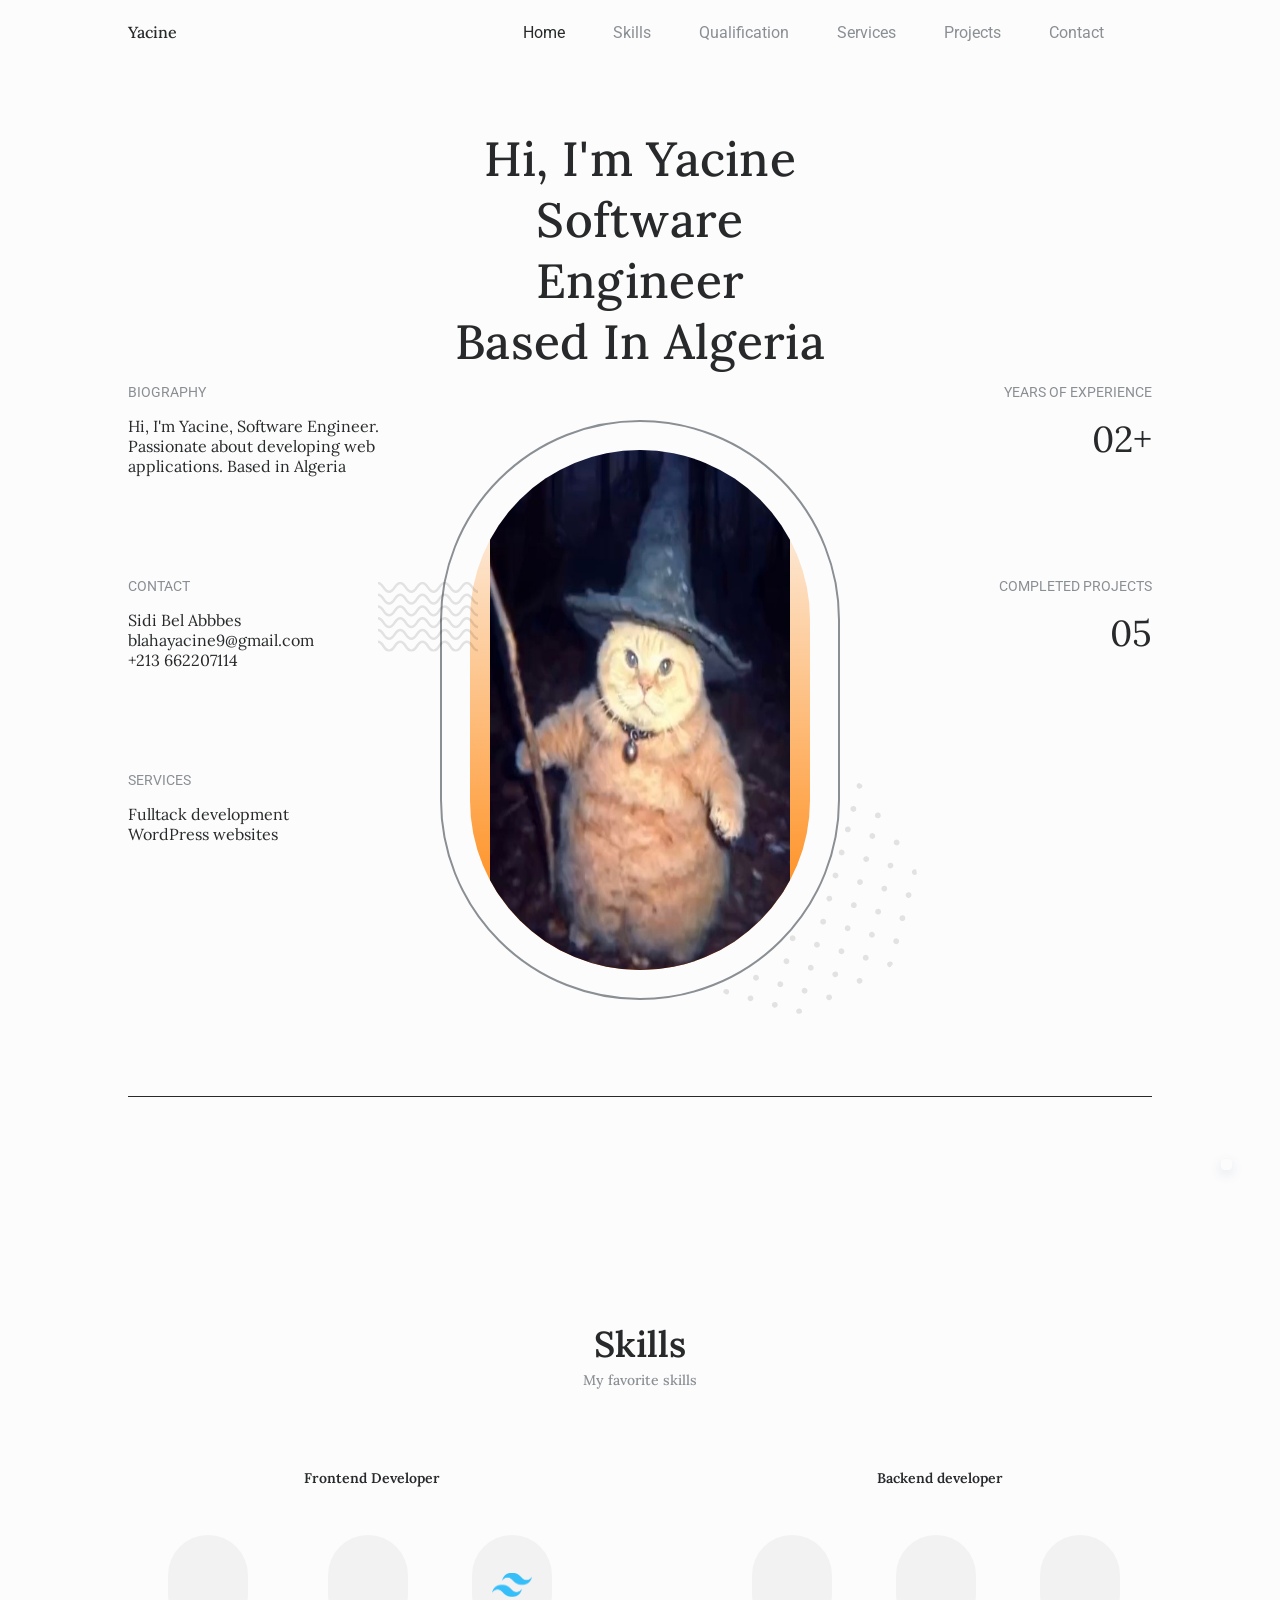
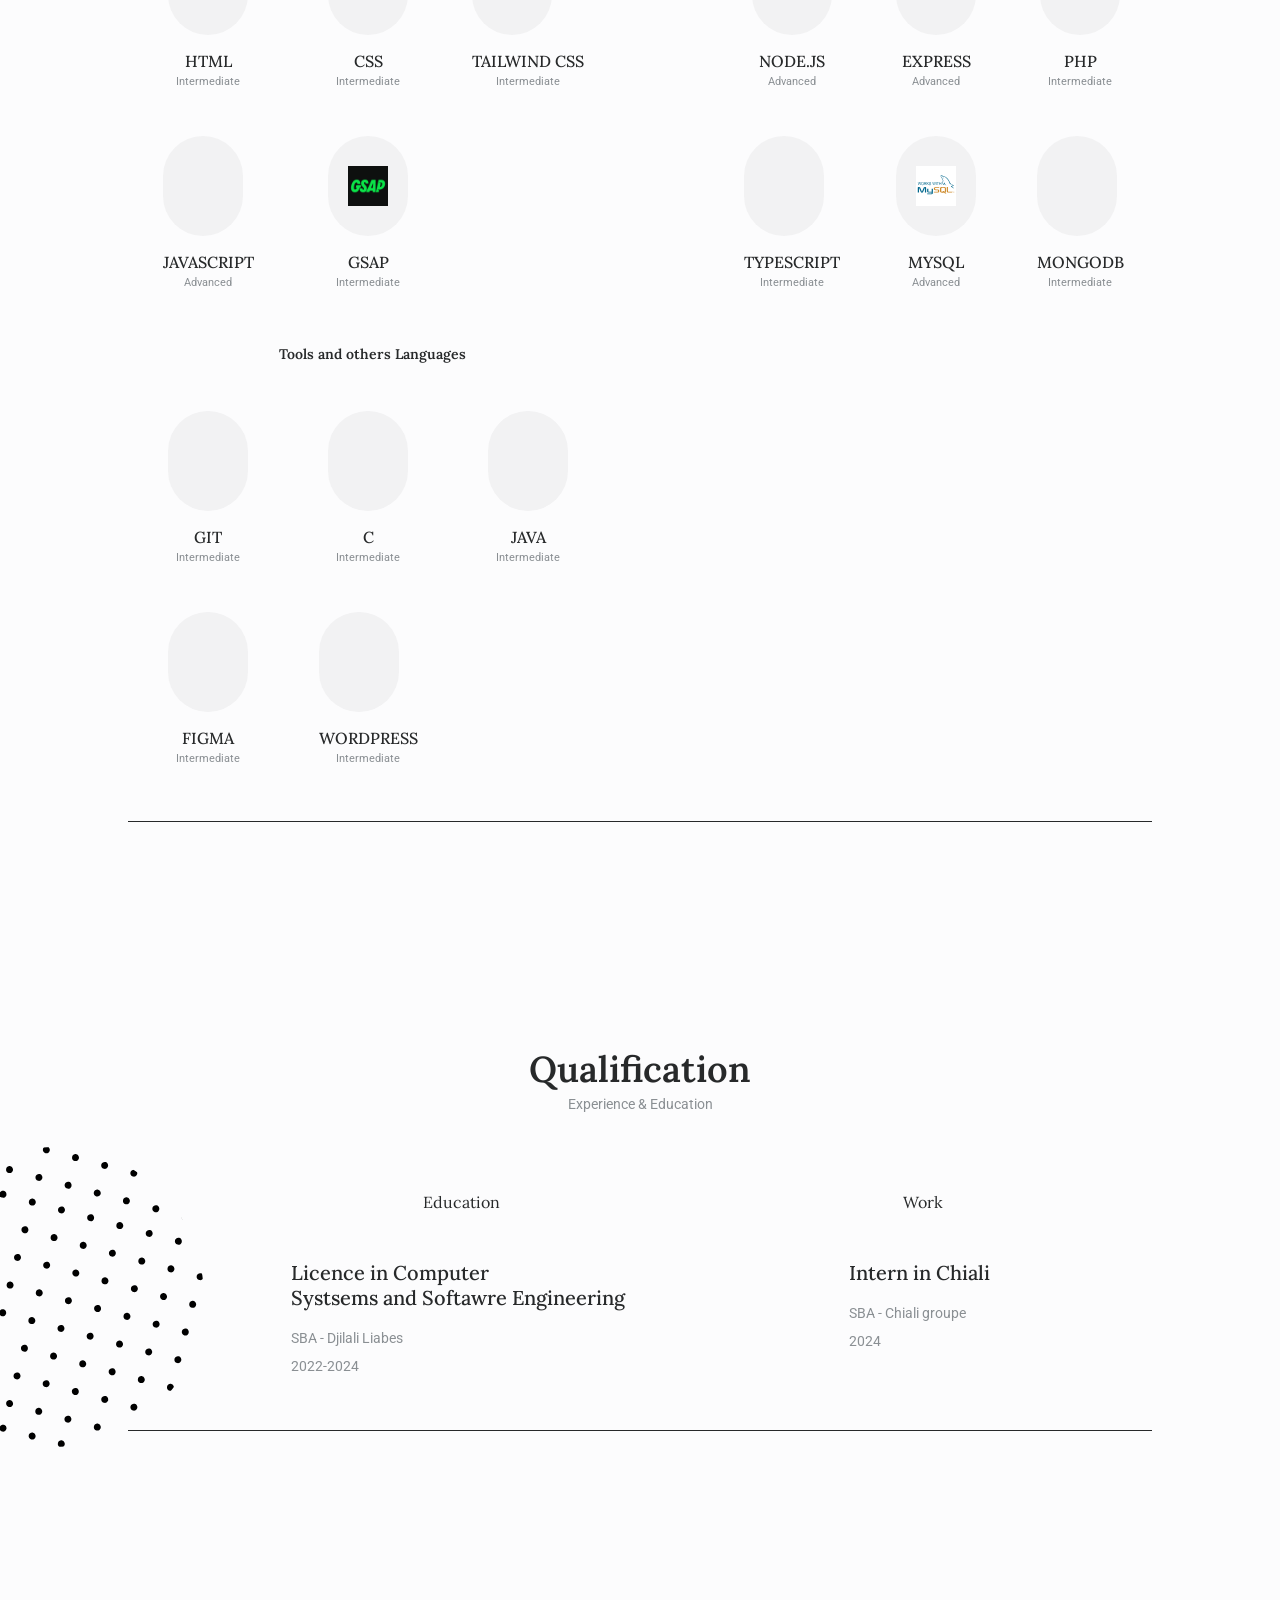
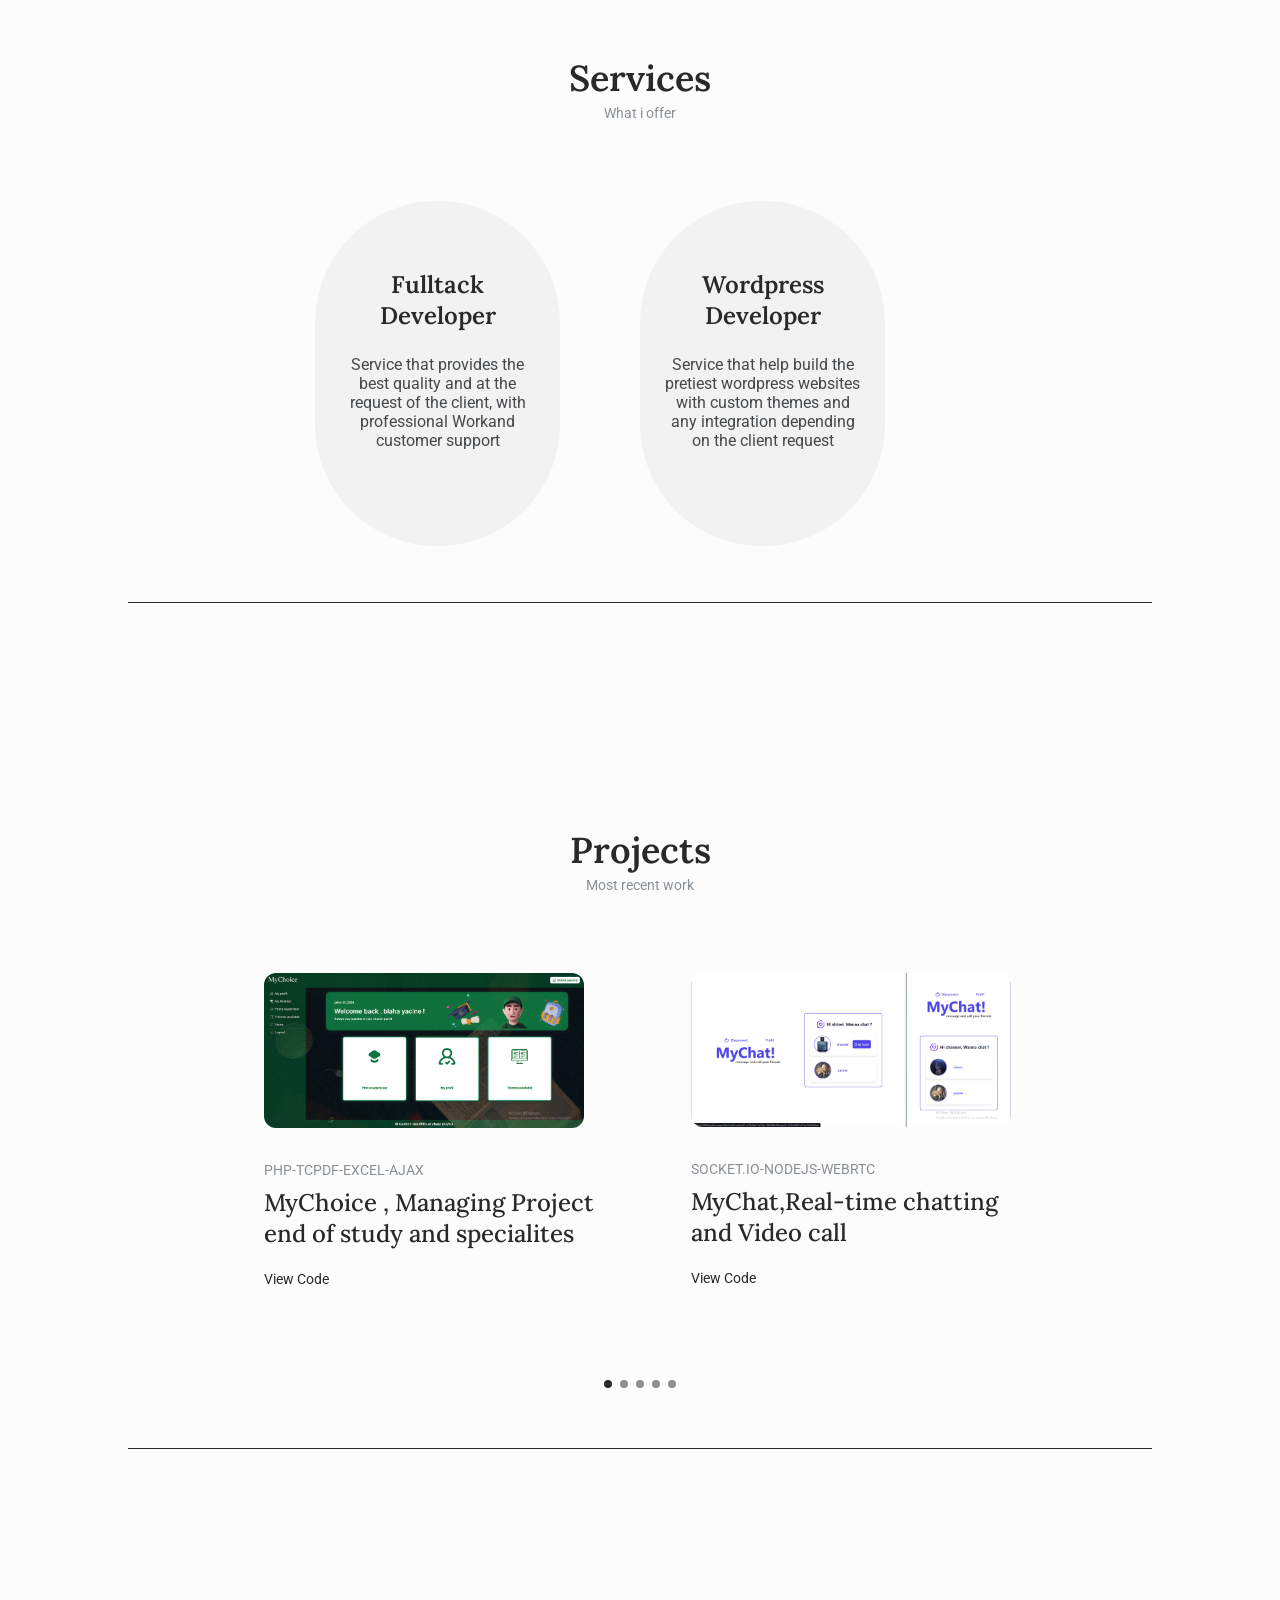
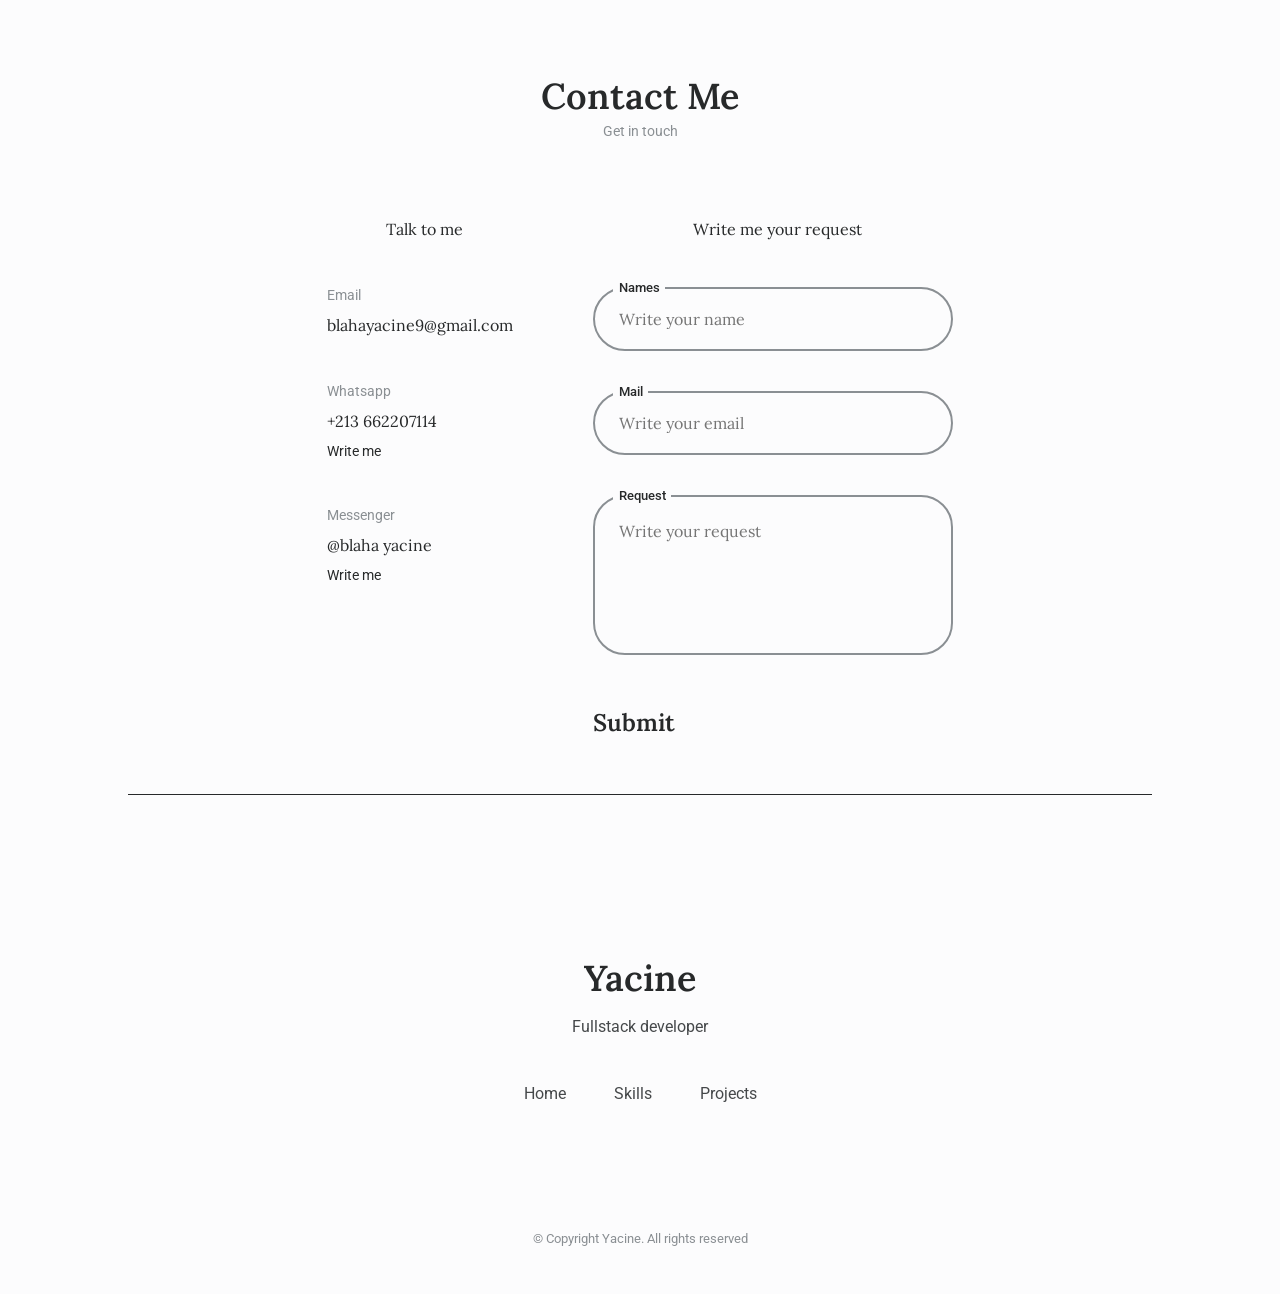
==== index.html @ aaf09b71 "changes" ====
<!DOCTYPE html>
    <html lang="en">
    <head>
        <meta charset="UTF-8">
        <meta name="viewport" content="width=device-width, initial-scale=1.0">

        <!--=============== FAVICON ===============-->
        <link rel="shortcut icon" href="assets/img/halloween WIZARD CAT.jpeg" type="image/x-icon">

        <!--=============== REMIXICONS ===============-->
        <link href="https://cdn.jsdelivr.net/npm/remixicon@2.5.0/fonts/remixicon.css" rel="stylesheet">
        
        <!--=============== SWIPER CSS ===============-->
        <link rel="stylesheet" href="/assets/css/swiper-bundle.min.css">

        <!--=============== CSS ===============-->
        <link rel="stylesheet" href="assets/css/styles.css">

        <title>portfolio Blaha Yacine</title>
    </head>
    <body>
        <!--==================== HEADER ====================-->
        <header class="header" id="header">
            <nav class="nav container">
                <a href="#" class="nav__logo">
                    Yacine
                </a>
                <div class="nav__menu" id="nav-menu">
                    <ul class="nav__list grid">
                        <li class="nav__item">
                            <a href="#home" class="nav__link active-link">
                                <i class="ri-home-line"></i> Home
                            </a>
                        </li>

                        <li class="nav__item">
                            <a href="#skills" class="nav__link">
                                <i class="ri-trophy-line"></i> Skills
                            </a>
                        </li>

                        <li class="nav__item">
                            <a href="#qualification" class="nav__link">
                                <i class="ri-book-open-line"></i> Qualification
                            </a>
                        </li>

                        <li class="nav__item">
                            <a href="#services" class="nav__link">
                                <i class="ri-briefcase-line"></i> Services
                            </a>
                        </li>
                            
                        <li class="nav__item">
                            <a href="#projects" class="nav__link">
                                <i class="ri-folder-line"></i> Projects
                            </a>
                        </li>

                        <li class="nav__item">
                            <a href="#contact" class="nav__link">
                                <i class="ri-chat-1-line"></i> Contact                           </a>
                        </li>
                    </ul>

                    <!-- close buttton -->

                    <div class="nav__close" id="nav-close">
                        <i class="ri-close-line"></i>
                    </div>
                </div>

                <div class="nav__buttons">
                    <!-- theme change button -->
                    <i class="ri-moon-line change-theme" id="theme-button"></i>

                    <!-- toggle button -->
                     <div class="nav__toggle" id="nav-toggle">
                        <i class="ri-menu-4-line"></i>
                     </div>
                </div>
            </nav>
        </header>

        <!--==================== MAIN ====================-->
        <main class="main">
            <!--==================== HOME ====================-->
            <section class="home section" id="home">
                <div class="home__container container grid section__border">
                    <div class="home__data grid">
                        <h1 class="home__title">
                            Hi, I'm Yacine <br>
                            Software Engineer <br>
                            Based In Algeria <br>
                        </h1>
                        <div class="home__blob grid">
                            <div class="home__perfil">
                                <img src="assets/img/halloween WIZARD CAT.jpeg" alt="">
                            </div>

                            <img src="/assets/img/shape-wawes.svg" alt="" class="home__shape-waves">
                            <img src="/assets/img/shape-circle.svg" alt="" class="home__shape-circle">
                        </div>

                        <ul class="home__social">
                            <a href="https://www.linkedin.com/in/blaha-yacine-3a747431a/" target="_blank" class="home__social-link">
                                <i class="ri-linkedin-box-line"></i>
                            </a>
                            
                            <a href="https://github.com/YacineSoredake" target="_blank" class="home__social-link">
                                <i class="ri-github-fill"></i>
                            </a>

                            <a href="https://www.facebook.com/Shinei.Nouzen19" target="_blank" class="home__social-link">
                                <i class="ri-facebook-box-line"></i>
                            </a>
                        </ul>
                    </div>

                    <!--==================== HOME infos 1 ====================-->
                    <div class="home__info">
                        <div>
                            <h3 class="home__info-title">
                                BIOGRAPHY
                            </h3>
                            <p class="home__info-description">
                                Hi, I'm Yacine, Software Engineer.
                                Passionate about developing web applications.
                                Based in Algeria
                            </p>
                        </div>

                        <div>
                            <h3 class="home__info-title">
                                CONTACT
                            </h3>
                            <p class="home__info-description">
                                Sidi Bel Abbbes <br>
                                blahayacine9@gmail.com <br>
                                +213 662207114 <br>
                            </p>
                        </div>

                        <div>
                            <h3 class="home__info-title">
                                SERVICES
                            </h3>
                            <p class="home__info-description">
                                Fulltack development <br>
                                WordPress websites <br>
                            </p>
                        </div>
                    </div>

                    <!--==================== HOME infos 2 ====================-->
                    <div class="home__info">
                        <div>
                            <h3 class="home__info-title">
                                YEARS OF EXPERIENCE
                            </h3>

                            <p class="home__info-number">
                                02+
                            </p>
                        </div>

                        <div>
                            <h3 class="home__info-title">
                                COMPLETED PROJECTS
                            </h3>

                            <p class="home__info-number">
                                05
                            </p>
                        </div>
                    </div>
                </div>
            </section>

            <!--==================== SKILLS ====================-->
            <section class="skills section" id="skills">
                <h2 class="section__title">Skills</h2>
                <h3 class="section__subtitle">My favorite skills</h3>

                <div class="skills__container container grid section__border">
                    <!-- skill 1 -->
                    <div class="skills__content">
                        <h3 class="skills__title">
                            <i class="ri-braces-line"></i> Frontend Developer
                        </h3>

                        <div class="skills__info">
                            <div class="skills__data">
                                <div class="skills__blob">
                                    <img src="/assets/img/html-1.svg" alt="">
                                </div>

                                <h3 class="skills__name">HTML</h3>
                                <span class="skills__subtitle">Intermediate</span>
                            </div>

                            <div class="skills__data">
                                <div class="skills__blob">
                                    <img src="/assets/img/css-3.svg" alt="">
                                </div>

                                <h3 class="skills__name">CSS</h3>
                                <span class="skills__subtitle">Intermediate</span>
                            </div>

                            <div class="skills__data">
                                <div class="skills__blob">
                                    <img src="/assets/img/Tailwind_CSS_Logo.svg.png" alt="">
                                </div>

                                <h3 class="skills__name">TAILWIND CSS</h3>
                                <span class="skills__subtitle">Intermediate</span>
                            </div>

                            <div class="skills__data">
                                <div class="skills__blob">
                                    <img src="/assets/img/logo-javascript.svg" alt="">
                                </div>

                                <h3 class="skills__name">JAVASCRIPT</h3>
                                <span class="skills__subtitle">Advanced</span>
                            </div>

                            <div class="skills__data">
                                <div class="skills__blob">
                                    <img src="/assets/img/2386673.png" alt="">
                                </div>

                                <h3 class="skills__name">GSAP</h3>
                                <span class="skills__subtitle">Intermediate</span>
                            </div>
                        </div>
                    </div>
                    <!-- skils2 -->
                    <div class="skills__content">
                        <h3 class="skills__title">
                            <i class="ri-braces-line"></i> Backend developer
                        </h3>

                        <div class="skills__info">
                            <div class="skills__data">
                                <div class="skills__blob">
                                    <img src="/assets/img/nodejs-1.svg" alt="">
                                </div>

                                <h3 class="skills__name">NODE.JS</h3>
                                <span class="skills__subtitle">Advanced</span>
                            </div>

                            <div class="skills__data">
                                <div class="skills__blob">
                                    <img src="/assets/img/express-109.svg" alt="">
                                </div>

                                <h3 class="skills__name">EXPRESS</h3>
                                <span class="skills__subtitle">Advanced</span>
                            </div>

                            <div class="skills__data">
                                <div class="skills__blob">
                                    <img src="/assets/img/php.svg" alt="">
                                </div>

                                <h3 class="skills__name">PHP</h3>
                                <span class="skills__subtitle">Intermediate</span>
                            </div>

                            <div class="skills__data">
                                <div class="skills__blob">
                                    <img src="/assets/img/typescript.svg" alt="">
                                </div>

                                <h3 class="skills__name">TYPESCRIPT</h3>
                                <span class="skills__subtitle">Intermediate</span>
                            </div>

                            <div class="skills__data">
                                <div class="skills__blob">
                                    <img src="/assets/img/mysql-3.svg" alt="">
                                </div>

                                <h3 class="skills__name">MYSQL</h3>
                                <span class="skills__subtitle">Advanced</span>
                            </div>

                            <div class="skills__data">
                                <div class="skills__blob">
                                    <img src="/assets/img/mongodb-icon-1.svg" alt="">
                                </div>

                                <h3 class="skills__name">MONGODB</h3>
                                <span class="skills__subtitle">Intermediate</span>
                            </div>
                        </div>
                    </div>

                    <!-- other skills -->

                    <div class="skills__content">
                        <h3 class="skills__title">
                            <i class="ri-braces-line"></i> Tools and others Languages
                        </h3>

                        <div class="skills__info">
                            <div class="skills__data">
                                <div class="skills__blob">
                                    <img src="/assets/img/git-icon.svg" alt="">
                                </div>

                                <h3 class="skills__name">GIT</h3>
                                <span class="skills__subtitle">Intermediate</span>
                            </div>

                            <div class="skills__data">
                                <div class="skills__blob">
                                    <img src="/assets/img/c-1.svg" alt="">
                                </div>

                                <h3 class="skills__name">C</h3>
                                <span class="skills__subtitle">Intermediate</span>
                            </div>

                            <div class="skills__data">
                                <div class="skills__blob">
                                    <img src="/assets/img/java-4.svg" alt="">
                                </div>

                                <h3 class="skills__name">JAVA</h3>
                                <span class="skills__subtitle">Intermediate</span>
                            </div>

                            <div class="skills__data">
                                <div class="skills__blob">
                                    <img src="/assets/img/figma-icon.svg" alt="">
                                </div>

                                <h3 class="skills__name">FIGMA</h3>
                                <span class="skills__subtitle">Intermediate</span>
                            </div>

                            <div class="skills__data">
                                <div class="skills__blob">
                                    <img src="/assets/img/wordpress-icon.svg" alt="">
                                </div>

                                <h3 class="skills__name">WORDPRESS</h3>
                                <span class="skills__subtitle">Intermediate</span>
                            </div>
                        </div>
                    </div>


                </div>
            </section>

            <!--==================== QUALIFICATION ====================-->
            <section class="qualification section" id="qualification">
                <h2 class="section__title">Qualification</h2>
                <span class="section__subtitle">Experience & Education</span>

                <div class="qualification__container container grid section__border">
                    <!-- qualification 1 -->
                     <div class="qualification__content">
                        <h3 class="qualification__title">
                            <i class="ri-pencil-line"></i> Education
                        </h3>

                        <div class="qualification__info">
                            <div>
                                <h3 class="qualification__name">
                                    Licence in Computer <br> Systsems and Softawre Engineering
                                </h3>
                                <span class="qualification__country">SBA - Djilali Liabes</span>
                                <span class="qualification__year">2022-2024</span>
                            </div>
                        </div>
                     </div>
                     <!-- qualification 2 -->
                     <div class="qualification__content">
                        <h3 class="qualification__title">
                            <i class="ri-building-line"></i> Work
                        </h3>

                        <div class="qualification__info">
                            <div>
                                <h3 class="qualification__name">
                                    Intern in Chiali
                                </h3>
                                <span class="qualification__country">SBA - Chiali groupe</span>
                                <span class="qualification__year">2024</span>
                            </div>
                        </div>
                     </div>
                </div>

                <img src="/assets/img/shape-circle.svg" alt="" class="qualification__img">
            </section>

            <!--==================== SERVICES ====================-->
            <section class="services section" id="services">
                <h2 class="section__title">Services</h2>
                <span class="section__subtitle">What i offer</span>

                <div class="services__container container grid section__border">
                    <div class="services__card">
                        <i class="ri-code-line"></i>

                        <h2 class="services__title">
                            Fulltack <br>
                            Developer
                        </h2>

                        <p class="services__description">
                            Service that provides the best quality and at the request
                            of the client, with professional Workand customer support
                        </p>

                        <div class="services__border"></div>
                    </div>

                    <div class="services__card">
                        <i class="ri-layout-2-line"></i>
                        
                        <h2 class="services__title">
                            Wordpress <br>
                            Developer
                        </h2>

                        <p class="services__description">
                            Service that help build the pretiest wordpress websites
                            with custom themes and any integration depending on the 
                            client request
                        </p>

                        <div class="services__border"></div>
                    </div>
                </div>
            </section>

            <!--==================== PROJECTS ====================-->
            <section class="projects section" id="projects">
                <h2 class="section__title">Projects</h2>
                <span class="section__subtitle">Most recent work</span>

                <div class="container section__border">
                    <div class="projects__container swiper">
                        <div class="swiper-wrapper">
                                            <!-- prjects 1-->
                            <div class="projects__content swiper-slide">
                                <img src="/assets/img/1721763531213.jpeg" alt="" class="projects__img">

                                <div>
                                    <span class="projects__subtitle">PHP-TCPDF-EXCEL-AJAX</span>
                                    <h3 class="projects__title">MyChoice , Managing Project <br> end of study and specialites</h3>

                                    <a href="https://github.com/YacineSoredake/PFEs-management-and-specialization-system" class="projects__button">
                                        View Code <i class="ri-arrow-right-line"></i>
                                    </a>
                                </div>
                            </div>
                                                    <!-- prjects 2-->
                            <div class="projects__content swiper-slide">
                                <img src="/assets/img/Capture d’écran 2024-10-18 231222.png" alt="" class="projects__img">

                                <div>
                                    <span class="projects__subtitle">SOCKET.IO-NODEJS-WEBRTC</span>
                                    <h3 class="projects__title">MyChat,Real-time chatting <br> and Video call</h3>

                                    <a href="https://github.com/YacineSoredake/Real-time-Chat-app" class="projects__button">
                                        View Code <i class="ri-arrow-right-line"></i>
                                    </a>
                                </div>
                            </div>
                                                    <!-- prjects 3-->
                            <div class="projects__content swiper-slide">
                                <img src="/assets/img/Capture d’écran 2024-11-21 212253.png" alt="" class="projects__img">

                                <div>
                                    <span class="projects__subtitle">NODEJS-LEAFLET-EXPRESS</span>
                                    <h3 class="projects__title">Leaf Village , Collectiog <br> plastics and recycle</h3>

                                    <a href="https://github.com/YacineSoredake/Cleaning-and-collecting-plastics" class="projects__button">
                                        View Code <i class="ri-arrow-right-line"></i>
                                    </a>
                                </div>
                            </div>
                                                    <!-- prjects 4-->
                            <div class="projects__content swiper-slide">
                                <img src="/assets/img/Capture d’écran 2024-09-27 005552.png" alt="" class="projects__img">

                                <div>
                                    <span class="projects__subtitle">WORDPRESS</span>
                                    <h3 class="projects__title">MyFragrance</h3>

                                    <a href="" class="projects__button">
                                        Not deployed <i class="ri-arrow-right-line"></i>
                                    </a>
                                </div>
                            </div>
                                                    <!-- prjects 5-->
                            <div class="projects__content swiper-slide">
                                <img src="/assets/img/Capture d’écran 2024-09-26 235641.png" alt="" class="projects__img">

                                <div>
                                    <span class="projects__subtitle">NODEJS-EXPRESS-TAILWIND</span>
                                    <h3 class="projects__title">MyBlog</h3>

                                    <a href="https://github.com/YacineSoredake/MyBlog-Website" class="projects__button">
                                        View Code <i class="ri-arrow-right-line"></i>
                                    </a>
                                </div>
                            </div>

                        </div>
                        <!-- swiper arrow -->
                        <div class="swiper-button-next">
                            <i class="ri-arrow-right-s-line"></i>
                        </div>
                        <div class="swiper-button-prev">
                            <i class="ri-arrow-left-s-line"></i>
                        </div>
                        <!-- swipe pages -->
                        <div class="swiper-pagination"></div>
                    </div>
                </div>
            </section>

            <!--==================== CONTACT ====================-->
            <section class="contact section" id="contact">
                <h2 class="section__title">Contact Me</h2>
                <span class="section__subtitle">Get in touch</span>

                <div class="contact__container container grid section__border">
                    <div class="contact__content">
                        <h3 class="contact__title">
                            <i class="ri-chat-3-line"></i> Talk to me
                        </h3>

                        <div class="contact__info">
                            <div class="contact__data">
                                <span class="contact__data-title">Email</span>
                                <span class="contact__data-info">blahayacine9@gmail.com</span>
                            </div>

                            <div class="contact__data">
                                <span class="contact__data-title">Whatsapp</span>
                                <span class="contact__data-info">+213 662207114</span>

                                <a href="https://api.whatsapp.com/send?phone=213662207114&text=Hello, more information !" target="_blank" class="contact__button">
                                    Write me <i class="ri-arrow-right-line"></i>
                                </a>
                            </div>

                            <div class="contact__data">
                                <span class="contact__data-title">Messenger</span>
                                <span class="contact__data-info">@blaha yacine</span>

                                <a href="https://m.me/blahayacine" target="_blank" class="contact__button">
                                    Write me <i class="ri-arrow-right-line"></i>
                                </a>
                            </div>
                        </div>
                    </div>
                    <div class="contact__content">
                        <h3 class="contact__title">
                            <i class="ri-send-plane-line"></i> Write me your request
                        </h3>

                        <form action="" class="contact__form" id="contact-form">
                            <div class="contact__form-div">
                                <label class="contact__form-tag">Names</label>
                                <input name="user_name" required type="text" class="contact__form-input" id="contact-name" placeholder="Write your name">
                            </div>

                            <div class="contact__form-div">
                                <label class="contact__form-tag">Mail</label>
                                <input name="user_email" required type="email" class="contact__form-input" id="contact-email" placeholder="Write your email">
                            </div>

                            <div class="contact__form-div contact__form-area">
                                <label class="contact__form-tag">Request</label>
                                <textarea name="user_project" placeholder="Write your request" id="contact-project" class="contact__form-input"></textarea>
                            </div>

                            <p class="contact__message" id="contact-message"></p>
                            
                            <button type="submit" class="contact__button">
                                Submit <i class="ri-arrow-right-up-line"></i>
                            </button>
                        </form>
                    </div>
                </div>
            </section>
        </main>

        <!--==================== FOOTER ====================-->
        <footer class="footer">
            <div class="footer__container container">
                <h2 class="footer__title">Yacine</h2>
                <p>Fullstack developer</p>

                <ul class="footer__list">
                    <li>
                        <a href="#home" class="footer__link">Home</a>
                    </li>

                    <li>
                        <a href="#skills" class="footer__link">Skills</a>
                    </li>

                    <li>
                        <a href="#projects" class="footer__link">Projects</a>
                    </li>
                </ul>

                <ul class="footer__social">
                    <a href="https://www.linkedin.com/in/blaha-yacine-3a747431a/" target="_blank" class="footer__social-link">
                        <i class="ri-linkedin-box-line"></i>
                    </a>

                    <a href="https://github.com/YacineSoredake" target="_blank" class="footer__social-link">
                        <i class="ri-github-fill"></i>
                    </a>

                    <a href="https://www.facebook.com/Shinei.Nouzen19" target="_blank" class="footer__social-link">
                        <i class="ri-facebook-box-line"></i>
                    </a>
                </ul>

                <span class="footer__copy">
                    &#169; Copyright Yacine. All rights reserved
                </span>
            </div>
        </footer>


        <!--========== SCROLL UP ==========-->
        
        <a href="" class="scrollup" id="scroll-up">
            <i class="ri-arrow-up-line"></i>
        </a>

        <!--=============== SCROLLREVEAL ===============-->
        <script src="/assets/js/scrollreveal.min.js"></script>

        <!--=============== SWIPER JS ===============-->
        <script src="/assets/js/swiper-bundle.min.js"></script>
        
        <!--=============== EMAIL JS ===============-->
        
        <script
            type="text/javascript"
            src="https://cdn.jsdelivr.net/npm/@emailjs/browser@4/dist/email.min.js">
        </script>
        <!--=============== MAIN JS ===============-->
        <script src="assets/js/main.js"></script>
    </body>
</html>
---- assets/css/styles.css ----
/*=============== GOOGLE FONTS ===============*/
@import url("https://fonts.googleapis.com/css2?family=Lora:wght@400;500;600&family=Roboto:wght@400;500&display=swap");

/*=============== VARIABLES CSS ===============*/
:root {
  --header-height: 3.5rem;

  /*========== Colors ==========*/
  /*Color mode HSL(hue, saturation, lightness)*/
  --first-color: hsl(207, 65%, 65%);
  --title-color: hsl(207, 4%, 16%);
  --text-color: hsl(207, 4%, 28%);
  --text-color-light: hsl(207, 4%, 56%);
  --body-color: hsl(207, 4%, 99%);
  --container-color: hsl(207, 4%, 95%);

  /* Change the first number */
  /* Blue: 207 - Purple: 250 - Pink: 356 - Teal: 174 */
  --gradient-color: linear-gradient(180deg,
                      hsla(207, 48%, 72%, 0),
                      rgb(255, 128, 0));

  /*========== Font and typography ==========*/
  /*.5rem = 8px | 1rem = 16px ...*/
  --body-font: 'Roboto', sans-serif;
  --title-font: 'Lora', serif;
  --biggest-font-size: 1.5rem;
  --h1-font-size: 1.5rem;
  --h2-font-size: 1.25rem;
  --h3-font-size: 1rem;
  --normal-font-size: .938rem;
  --small-font-size: .813rem;
  --smaller-font-size: .75rem;
  --tiny-font-size: .625rem;

  /*========== Font weight ==========*/
  --font-medium: 500;
  --font-semi-bold: 600;

  /*========== z index ==========*/
  --z-normal: 1;
  --z-tooltip: 10;
  --z-fixed: 100;
}

/* Responsive typography */
@media screen and (min-width: 1024px) {
  :root {
    --biggest-font-size: 3rem;
    --h1-font-size: 2.25rem;
    --h2-font-size: 1.5rem;
    --h3-font-size: 1.25rem;
    --normal-font-size: 1rem;
    --small-font-size: .875rem;
    --smaller-font-size: .813rem;
    --tiny-font-size: .688rem;
  }
}

/*=============== BASE ===============*/
* {
  box-sizing: border-box;
  padding: 0;
  margin: 0;
}

html {
  scroll-behavior: smooth;
}

body {
  font-family: var(--body-font);
  font-size: var(--normal-font-size);
  background-color: var(--body-color);
  color: var(--text-color);
  transition: background .4s; /* for dark mode an tion */
}

h1, h2, h3 {
  color: var(--title-color);
  font-family: var(--title-font);
  font-weight: var(--font-medium);
}

ul {
  list-style: none;
}

a {
  text-decoration: none;
}

img {
  max-width: 100%;
  height: auto;
}

/*=============== THEME ===============*/

.nav__buttons{
  display: flex;
  align-items: center;
  column-gap:1.5rem;
}

.change-theme{
  font-size: 1.25rem;
  color: var(--title-color);
  cursor: pointer;
  transition: color .3s;
}



/*========== Variables Dark theme ==========*/
body.dark-theme {
  --title-color: hsl(207, 4%, 95%);
  --text-color: hsl(207, 4%, 65%);
  --body-color: hsl(207, 4%, 10%);
  --container-color: hsl(207, 4%, 12%);
}

/*========== 
    Color changes in some parts of 
    the website, in light theme
==========*/
.dark-theme .nav,
.dark-theme .nav__menu,
.dark-theme .scrollup{
  background-color: var(--container-color);
  box-shadow: 8 4px 20px hsla(207, 24%, 8%, .4);
}

.dark-theme .home__shape-waves,
.dark-theme .home__shape-circle,
.dark-theme .qualification__img{
  filter: invert(1);
}

.dark-theme .home__social-link{
  color: var(--title-color);
}

.dark-theme .section__border{
  border-bottom: 1px solid hsl(207, 4%, 32%);
}

.dark-theme::-webkit-scrollbar{
  background-color: hsl(207, 4%, 15%);
}
.dark-theme::-webkit-scrollbar-thumb{
  background-color: hsl(207, 4%, 25%);
}
.dark-theme::-webkit-scrollbar-thumb:hover{
  background-color: hsl(207, 4%, 35%);
}

/*=============== REUSABLE CSS CLASSES ===============*/
.container {
  max-width: 1024px;
  margin-inline: 1.5rem;
}

.grid {
  display: grid;
  gap: 1.5rem;
}

.section {
  padding-block: 2.5rem;
}

.section__border {
  border-bottom: 1px solid var(--title-color);
  padding-bottom: 3.5rem;
}

.section__title, 
.section__subtitle {
  text-align: center;
}

.section__title {
  font-size: var(--h1-font-size);
  font-weight: var(--font-semi-bold);
  margin-bottom: .25rem;
}

.section__subtitle {
  display: block;
  font-size: var(--small-font-size);
  color: var(--text-color-light);
  margin-bottom: 3rem;
}

.main {
  overflow: hidden; /* For animation */
}

/*=============== HEADER & NAV ===============*/
.header{
  width: 100%;
  position: fixed;
  bottom:2rem;
  left: 0;
  z-index: var(--z-fixed);
}

.nav{
  height: calc(var(--header-height) + .5rem);
  display: flex;
  justify-content: space-between;
  align-items: center;
  background-color: var(--body-color);
  box-shadow: 0 4px 20px hsla(207, 24%, 35%,.1);
  padding-inline: 1.5rem;
  border-radius: 3rem;
  transition: background .4s;
}

.nav__logo,
.nav__toggle,
.nav__close{
  color:var(--title-color)
}

.nav__logo{
  font-family: var(--title-font);
  font-weight: var(--font-medium);
}

.nav__toggle{
  display: flex;
  font-size:1.25rem;
  cursor: pointer;
}

@media screen and (max-width: 1023px){
  .nav__menu{
    position: fixed;
    width: 88%;
    left: 0;
    right: 0;
    bottom: -60%;
    margin: 0 auto;
    background-color: var(--body-color);
    box-shadow:0 4px 20px hsla(207, 24%, 35%, .1);
    padding: 2rem 1.5rem 5rem;
    border-radius: 2rem;
    transition: bottom .3s;
  }
}

.nav__list{
  grid-template-columns: repeat(3, max-content);
  justify-content: center;
  gap: 2rem 3rem;
}

.nav__link{
  display: flex;
  flex-direction: column;
  align-items: center;
  row-gap: .25rem;
  font-size: var(--small-font-size);
  color: var(--text-color-light);
  transition: color .3s;
}

.nav__link:hover{
  color: var(--title-color);
}

.nav__link i{
  font-size: 1.25rem;
}

.nav__close{
  position: absolute;
  right: 1.5rem;
  bottom:.7rem;
  font-size: 1.5rem;
  cursor: pointer;
}
.show-menu{
  bottom: 2rem;
}

.active-link{
  color: var(--title-color);
}

/*=============== HOME ===============*/

.home_container{
  row-gap: 4rem;
  padding-top: 2rem;
}

.home__data{
  row-gap:1.5rem;
}

.home__title{
  text-align: center;
  font-size: var(--biggest-font-size);
  letter-spacing: .3px;
  margin-bottom: .5rem;
}

.home__blob{
  position: relative;
  width: 200px;
  height: 290px;
  background-color: var(--body-color);
  border: 2px solid var(--text-color-light) ;
  justify-self: center;
  border-radius: 6.25rem;
  place-items: center;
  transition: background .4s;
}

.home__perfil{
  width: 180px;
  height: 260px;
  background: var(--gradient-color);
  border-radius: 5.5rem;
  overflow: hidden;
  display: flex;
  justify-content: center;
  align-items:stretch;
}

.home__perfil img{
  width: 190px;
}

.home__shape-waves,
.home__shape-circle{
  position: absolute;
  opacity: .1;
}

.home__shape-waves{
  width: 50px;
  left: -1.5rem;
  top: 5rem;
}

.home__shape-circle{
  width: 150px;
  bottom:-2rem;
  right: -3rem;
  transform: rotate(15deg);
  z-index: -1;
}

.home__social{
  justify-self: center;
  display: flex;
  column-gap: 1.25rem;
}

.home__social-link{
  font-size: 1.25rem;
  color: var(--text-color);
  transition: color .3s;
}

.home__social-link:hover{
  color: var(--title-color)
}

.home__info{
  display: grid;
  row-gap: 2rem;
}

.home__info-title{
  font-family: var(--body-font);
  font-size: var(--small-font-size);
  font-weight: 400;
  color: var(--text-color-light);
  margin-bottom: 1rem;
}

.home__info-description,
.home__info-number{
  font-family: var(--title-font);
  color: var(--title-color);
} 

.home__info-description{
  padding-right: 4rem;
}

.home__info-number{
  font-size: var(--h1-font-size);
}

/*=============== SKILLS ===============*/

.skills__container{
  row-gap: 3.5rem;
}

.skills__title{
  display: flex;
  justify-content: center;
  align-items: center;
  column-gap: .5rem;
  font-size:var(--small-font-size);
  font-weight: var(--font-semi-bold);
  margin-bottom: 2.5rem;
}

.skills__title i{
  font-size: 1rem;
  font-weight: initial;
}

.skills__info,
.skills__data,
.skills__blob{
  display: grid;
}

.skills__info{
  grid-template-columns: repeat(3,1fr);
  gap: 2.5rem 2rem;
}

.skills__info{
  justify-content: center;
  text-align: center;
}

.skills__blob{
  width: 80px;
  height: 100px;
  background-color: var(--container-color);
  border-radius: 3rem;
  place-items: center;
  margin-bottom: 1rem;
  transition: background .4s;
}

.skills__blob img{
  width: 40px;
}

.skills__name{
  font-size: var(--small-font-size);
  margin-bottom: .25rem;
}

.skills__subtitle{
  font-size: var(--tiny-font-size);
  color: var(--text-color-light);
}

/* Animation skills */

.skills__blob:hover img{
  animation:bounce-skills .6s
}

@keyframes bounce-skills {
  0%{
    transform: translate(0);
  }
  20%{
    transform: translateY(-6px);
  }
  40%{
    transform: translate(0);
  }
  60%{
    transform: translateY(-3px);
  }
  80%{
    transform: translate(0);
  }
}


/*=============== QUALIFICATION ===============*/

.qualification{
  position: relative;
}

.qualification__container{
  row-gap: 3.5rem;
}

.qualification__title{
  display: flex;
  justify-content: center;
  align-items: center;
  column-gap: .5rem;
  font-size: var(--small-font-size);
  font-weight: var(--font-semi-bold);
  margin-bottom: 2rem;
}

.qualification__title{
  font-size: 1rem;
  font-weight: initial;
}

.qualification__info{
  display: grid;
  row-gap: 2rem;
}

.qualification__name{
  font-size: var(--normal-font-size);
  margin-bottom: 1.25rem ;
}

.qualification__country,
.qualification__year{
  display: block;
  font-size: var(--small-font-size);
  color: var(--text-color-light);
}

.qualification__country{
  margin-bottom: .75rem;
}

.qualification__img{
  width: 150px;
  position: absolute;
  right: -3rem;
  bottom: 12rem;
  transform: rotate(15deg);
  opacity: 1;
}


/*=============== SERVICES ===============*/

.services__container{
  row-gap: 2.5rem;
  justify-content: center;
}

.services__card{
  position: relative;
  width: 220px;
  height: 322px;
  background-color: var(--container-color);
  text-align: center;
  padding: 3.5rem 1rem;
  border-radius: 7.25rem;
  transition: background .4s;
}

.services__card i{
  display: block;
  font-size: 2rem;
  color: var(--title-color);
  margin-bottom: .75rem;
  transition: transform .8s ;
}

.services__title{
  font-size: var(--h2-font-size);
  font-weight: var(--font-semi-bold);
  margin-bottom: 1.5rem;
}

.services__border{
  width: 240px;
  height: 342px;
  border: 1.8px solid var(--text-color-light);
  border-radius: 7.75rem;
  position: absolute;
  inset: 0;
  left: -10px;
  margin: auto;
  z-index: -1;
  transition: opacity .6s;
  opacity: 0;
}

.services__card:hover i{
  transform: rotateY(360deg);
}

.services__card:hover .services__border{
  opacity: 1;
}
/*=============== PROJECTS ===============*/

.projects__container{
  overflow: initial;
}
.projects__content{
  display: grid;
  justify-content: center;
}

.projects__img{
  width: 250px;
  border-radius: .75rem;
  margin-bottom: 1.25rem;
}

.projects__subtitle{
  font-size: var(--small-font-size);
  color: var(--text-color-light);
}

.projects__title{
  font-size:var(--h2-font-size) ;
  margin-bottom: 1.25rem;
  margin: .5rem 0 1.25rem;
}

.projects__button{
  display: inline-flex;
  align-items: center;
  column-gap: .5rem;
  color: var(--title-color);
  font-size: var(--small-font-size);
}

.projects__button i{
  font-size: 1rem;
  transition: transform .3rem;
}

.projects__button:hover{
  transform: translateX(.25rem);
}
/* Swiper class */
.projects__container .swiper-button-prev::after,
.projects__container .swiper-button-next::after{
  content: '';
}

.projects__container .swiper-button-prev,
.projects__container .swiper-button-next{
  width: initial;
  height: initial;
  margin: initial;
  font-size: 2.5rem;
  color: var(--title-color);
}

.projects__container .swiper-button-prev{
  left: -1rem;
  top:4.5rem ;
}

.projects__container .swiper-button-next{
  right: -1rem;
  top:4.5rem ;
}

.projects__container .swiper-slide{
  margin-bottom: 4.5rem;
}

.projects__container .swiper-pagination-bullets{
  bottom: 0;
}

.projects__container .swiper-pagination-bullet{
  background-color: var(--text-color-light);
  opacity: initial;
}
.projects__container .swiper-pagination-bullet-active{
  background-color: var(--title-color);
}

/*=============== CONTACT ===============*/

.contact__container{
  row-gap: 3.5rem;
}

.contact__title{
  display: flex;
  justify-content: center;
  align-items: center;
  column-gap: .5rem;
  font-size: var(--small-font-size);
  font-weight: var(--font-semi-bold);
  margin-bottom: 2.5rem;
}

.contact__title{
  font-size: 1rem;
  font-weight: initial;
}

.contact__info,
.contact__data,
.contact__form{
  display: grid;
}

.contact__info{
  row-gap: 2rem;
}

.contact__data{
  row-gap: .75rem;
}

.contact__data-title{
  font-size: var(--small-font-size);
  color: var(--text-color-light);
}

.contact__data-info{
  font-size: var(--small-font-size);
  font-family: var(--title-font);
  color: var(--title-color);
}

.contact__button{
  width: max-content;
  display: inline-flex;
  align-items: center;
  column-gap: .5rem;
  color: var(--title-color);
  font-size: var(--small-font-size);
}

.contact__button i{
  font-size: 1rem;
  transition: transform .3s;
}

.contact__button:hover i{
  transform: translateX(.25rem);
}

.contact__form{
  position: relative;
  row-gap: 2rem;
}

.contact__form-div{
  position: relative;
  height: 4rem;
}

.contact__form-input{
  position: absolute;
  top: 0;
  left: 0;
  width: 100%;
  height: 100%;
  border: 2px solid var(--text-color-light);
  border-radius: 2rem;
  padding: 1.5rem;
  font-size: var(--normal-font-size);
  font-family: var(--title-font);
  color:var(--title-color) ;
  background: none;
  outline: none;
  z-index: 1;
}

.contact__form-tag{
  position: absolute;
  top: -.75rem;
  left: 1.25rem;
  z-index: 10;
  background-color: var(--body-color);
  color: var(--title-color);
  font-size: var(--smaller-font-size);
  font-weight: var(--font-medium);
  padding: .35rem;
  transition: background .4s;    
}

.contact__form-area{
  height: 10rem;
}

.contact__form-area textarea{
  resize: none;
}

.contact__form .contact__button{
  border: none;
  background: none;
  font-size: var(--h2-font-size);
  font-family: var(--title-font);
  font-weight: var(--font-semi-bold);
  cursor: pointer;
  outline: none;
  margin-top: .75rem;
}

.contact__form .contact__button i{
  font-size: 1.5rem;
  font-weight: initial;
}

.contact__message{
  font-size: var(--small-font-size);
  position: absolute;
  bottom: 2.8rem;
  left: 1.5rem;
}

/* Status color */

.color-red{
  color: hsl(4, 71%,50%);
}

.color-blue{
  color: hsl(207, 58%,45%);
}

/*=============== FOOTER ===============*/

.footer__container{
  padding: 3rem 0 7rem;
  text-align: center;
}

.footer__title{
  font-size: var(--h1-font-size);
  font-weight: var(--font-semi-bold);
  margin-bottom: 1rem;
}

.footer__list,
.footer__social{
  display: flex ;
  justify-content: center;
}

.footer__list{
  margin: 2.5rem 0;
  column-gap: 2.5rem;
}

.footer__link{
  color: var(--text-color);
}

.footer__link:hover{
  text-decoration: underline;
}

.footer__social{
  column-gap: 1.25rem;
}

.footer__social-link{
  font-size: 1.25rem;
  color: var(--title-color);
  transition: transform .3s;
}

.footer__social-link:hover{
  transform: translateY(-.15rem);
}

.footer__copy{
  display: block;
  margin-top: 4.5rem;
  font-size: var(--smaller-font-size);
  color: var(--text-color-light);
}

::-webkit-scrollbar{
  width: .6rem;
  border-radius: .5rem;
  background-color:hsl(207, 4%, 75%);
}

::-webkit-scrollbar-thumb{
  background-color:hsl(207, 4%, 65%);
  border-radius: .5rem;
}

::-webkit-scrollbar-thumb:hover{
  background-color:hsl(207, 4%, 55%);
}
.scrollup{
  position: fixed;
  right: 1rem;
  bottom: -30%;
  background-color:var(--body-color);
  box-shadow: 0 4px 12px hsl(207, 24%, 35%,.15);
  display: inline-flex;
  padding: .35rem;
  border-radius:.25rem;
  font-size: 1.1rem;
  color: var(--title-color);
  z-index: var(--z-tooltip);
  transition: bottom .3s, transform .3s;
}

.scrollup:hover{
  transform: translateY(-.25rem);
}

/* Show Scroll Up*/

.show-scroll{
  bottom: 7.5rem;
}

/*=============== BREAKPOINTS ===============*/
/* For small devices */
@media screen and (max-width:340px){
  .container{
    margin-inline: 1rem;
  }

  .nav__menu{
    padding-bottom: 4rem;
  }

  .nav__list{
    gap: 1rem 1.25rem;
  }

  .skills__info{
    grid-template-columns: repeat(2,1fr ) ;
  }

  .projects__img{
    width: 200px ;
    justify-self: center;
  }
}

/* For medium devices */
@media screen and (min-width:576px){
  .nav,
  .nav__menu{
    width: 300px;
  }
  .nav{
    margin: 0 auto;
  }

  .skills__container{
    justify-content: center;
  }
  .projects__container{
    width: 400px;
    overflow: hidden;
  }
  .projects__container .swiper-button-prev{
    left: 1rem;
  }
  .projects__container .swiper-button-next{
    right: 1rem;
  }
}

@media screen and (min-width:767px){
  .home__container{
    grid-template-columns: 1fr 1fr 1fr;
  }
  .home__data{
    order: 2;
  }
  .home__info:nth-child(3){
    order: 3;
    text-align: right;
  }
  .home__info{
    margin-top: 10rem;
  }
  .home__info-description{
    padding-right: 0;
  }

  .skills__container,
  .qualification__container,
  .services__container,
  .contact__container{
    grid-template-columns: repeat(2,max-content);
  }
  .skills__container,.services__container{
    column-gap: 5rem;
  }
  .qualification__container{
    justify-content: center;
    column-gap: 10rem;
  }
  .projects__container{
    width: 500px;
  }
  .contact__form{
    width: 360px;
  }
  .contact__container{
      justify-content: center;
      column-gap:5rem ; 
  }
}
/* For large devices */

@media screen and (min-width:1023px){
  .header{
    top: 0;
    bottom: initial;
    background-color: var(--body-color);
    transition: .4s;
  }
  .nav{
    width: initial;
    height: calc((--header-height)+1.5rem);
    box-shadow: none;
    border-radius: 0;
    column-gap: 3rem;
    margin-inline: 1.5rem;
    padding: 0;
  }
  .nav__link i,
  .nav__toggle,
  .nav__close{
    display: none;
  }
  .nav__menu{
    width: initial;
    margin-left: auto;
    background-color: var(--body-color);
    transition: background .4s;
  }
  .nav__list{
    display: flex;
    column-gap: 3rem;
  }
  .nav__link{
    font-size: var(--normal-font-size);
  }

  .dark-theme .nav,
  .dark-theme .nav__menu{
    background-color: var(--body-color);
    box-shadow: none;
  }
  .change-theme{
    color: var(--text-color-light);
  }
  .change-theme:hover{
    color: var(--title-color)
  }
  .section{
    padding-block: 8rem 0;
  }

  .home__title{
    font-size: 2.25rem;
  }
  .scrollup{
    right: 3rem;
  }
  .show-scroll{
    bottom: 5rem;
  }

  .bg-header{
    box-shadow: 0 4px 20px hsla(207, 24%, 35%, .1);
  }
  .dark-theme .bg-header{
    box-shadow: 0 6px 24px hsl(207, 24%, 8%),.6;
  }
}
@media screen and (min-width:1040px){
  .container{
    margin-inline: auto;
  }
  .skills__data{
    justify-content: center;
  }
}
@media screen and (min-width:1200px){
  .section{
    padding-bottom: 6rem;
  }
  .section__subtitle{
    margin-bottom: 5rem;
  }
  .home__title{
    font-size: var(--biggest-font-size);
  }
  .home__blob{
    width: 400px;
    height: 580px;
    border-radius: 12.5rem;
  }
  .home__perfil{
    width: 340px;
    height: 520px;
    border-radius: 10.6rem;
  }
  .home__perfil img{
    width: 300px;
  }
  .home__shape-waves{
    width: 100px;
    left: -4rem;
    top: 10rem;
  }
  .home__shape-circle{
    width: 250px;
    bottom: -1rem;
    right: -5rem;
  }
  .home__data{
    row-gap: 2.5rem;
  }
  .home__social{
    column-gap: 2rem;
  }
  .home__social-link{
    font-size: 1.5rem;
  }
  .home__info{
    grid-template-rows: repeat(3,130px);
    row-gap: 4rem;
    margin-top: 16rem;
  }
  .skills__container{
    column-gap: 10rem;
  }
  .skills__title{
    margin-bottom: 3rem;
  }
  .skills__title i{
    font-size: 1.25rem;
  }
  .skills__name{
    font-size: var(--normal-font-size);
  }
  .skills__info{
    gap: 3rem;
  }
  .qualification__container{
    column-gap: 14rem;
  }
  .qualification__title{
    margin-bottom: 3rem;
  }
  .qualification__title i{
    font-size: 1.25rem;
  }
  .qualification__name{
    font-size: var(--h3-font-size);
  }
  .qualification__img{
    width: 300px;
    left: -6rem;
    bottom: 5rem;
  }
  .services__container{
    grid-template-columns: repeat(3,max-content);
  }
  .services__card{
    width: 245px;
    height: 345px;
    border-radius: 7.6rem;
    padding: 3.5rem 1.5rem;
  }
  .services__card i{
    font-size: 2.5rem;
  }
  .services__border{
    width: 265px;
    height: 365px;
    border-radius: 8.25rem;
  }

  .projects__container{
    width: 900px;
  }
  .projects__container .swiper-button-next,
  .projects__container .swiper-button-prev{
    font-size: 3rem;
  }
  .projects__container .swiper-button-prev{
    left: -1rem;
  }
  .projects__container .swiper-button-next{
    right: -1rem;
  }
  .projects__container .swiper-slide{
    margin-bottom: 6.5rem;
  }
  .projects__img{
    width: 320px;
    margin-bottom: 2rem;
  }
  .contact__title{
    margin-bottom: 3rem;
  }
  .contact__title i{
    font-size: 1.25rem;
  }
  .contact__info{
    row-gap: 3rem;
  }
  .contact__data-info{
    font-size: var(--normal-font-size);
  }
  .contact__form{
    row-gap: 2.5rem;
  }
  .footer__container{
    padding: 4rem 0 3rem;
  }
  .footer__list{
    column-gap: 3rem;
    margin: 3rem 0;
  }
  .footer__social{
    column-gap: 2rem;
  }
  .footer__social-link{
    font-size: 1.5rem;
  }
  .footer__copy{
    margin-top: 5rem;
  }
}
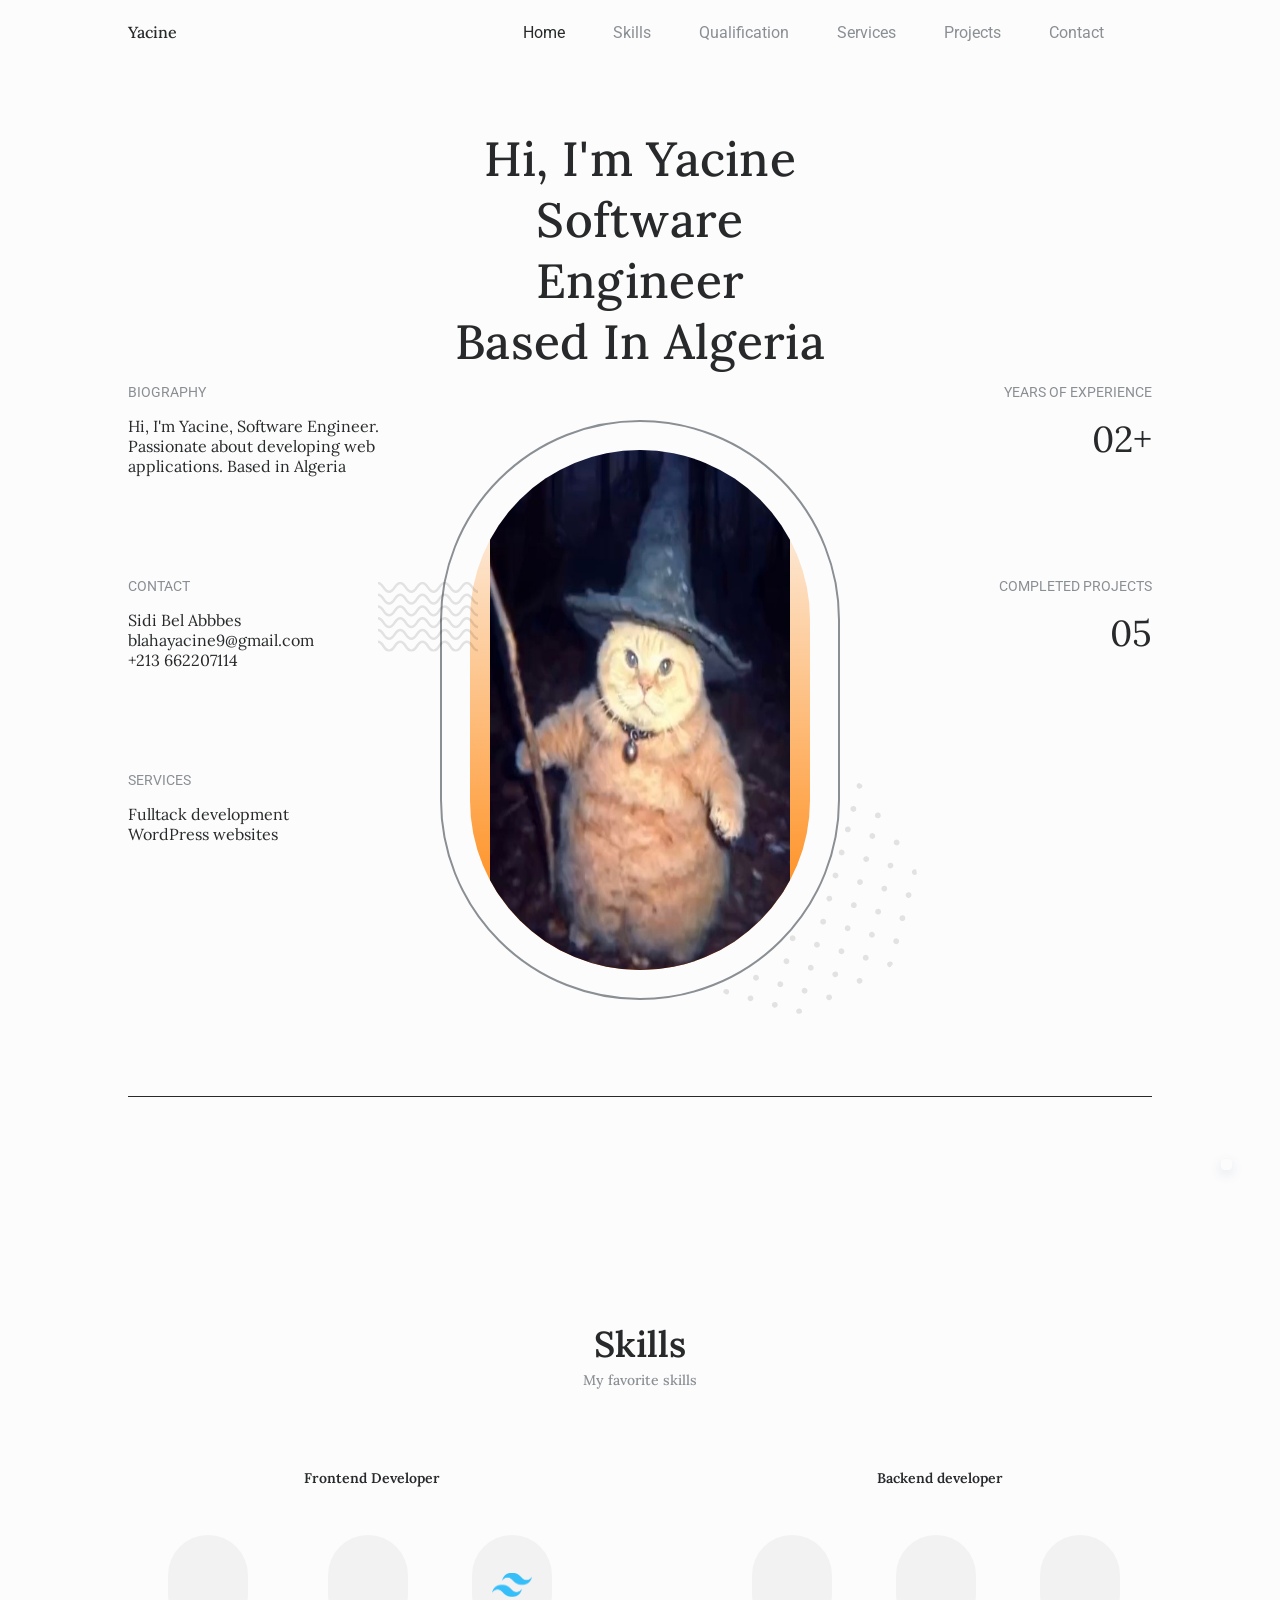
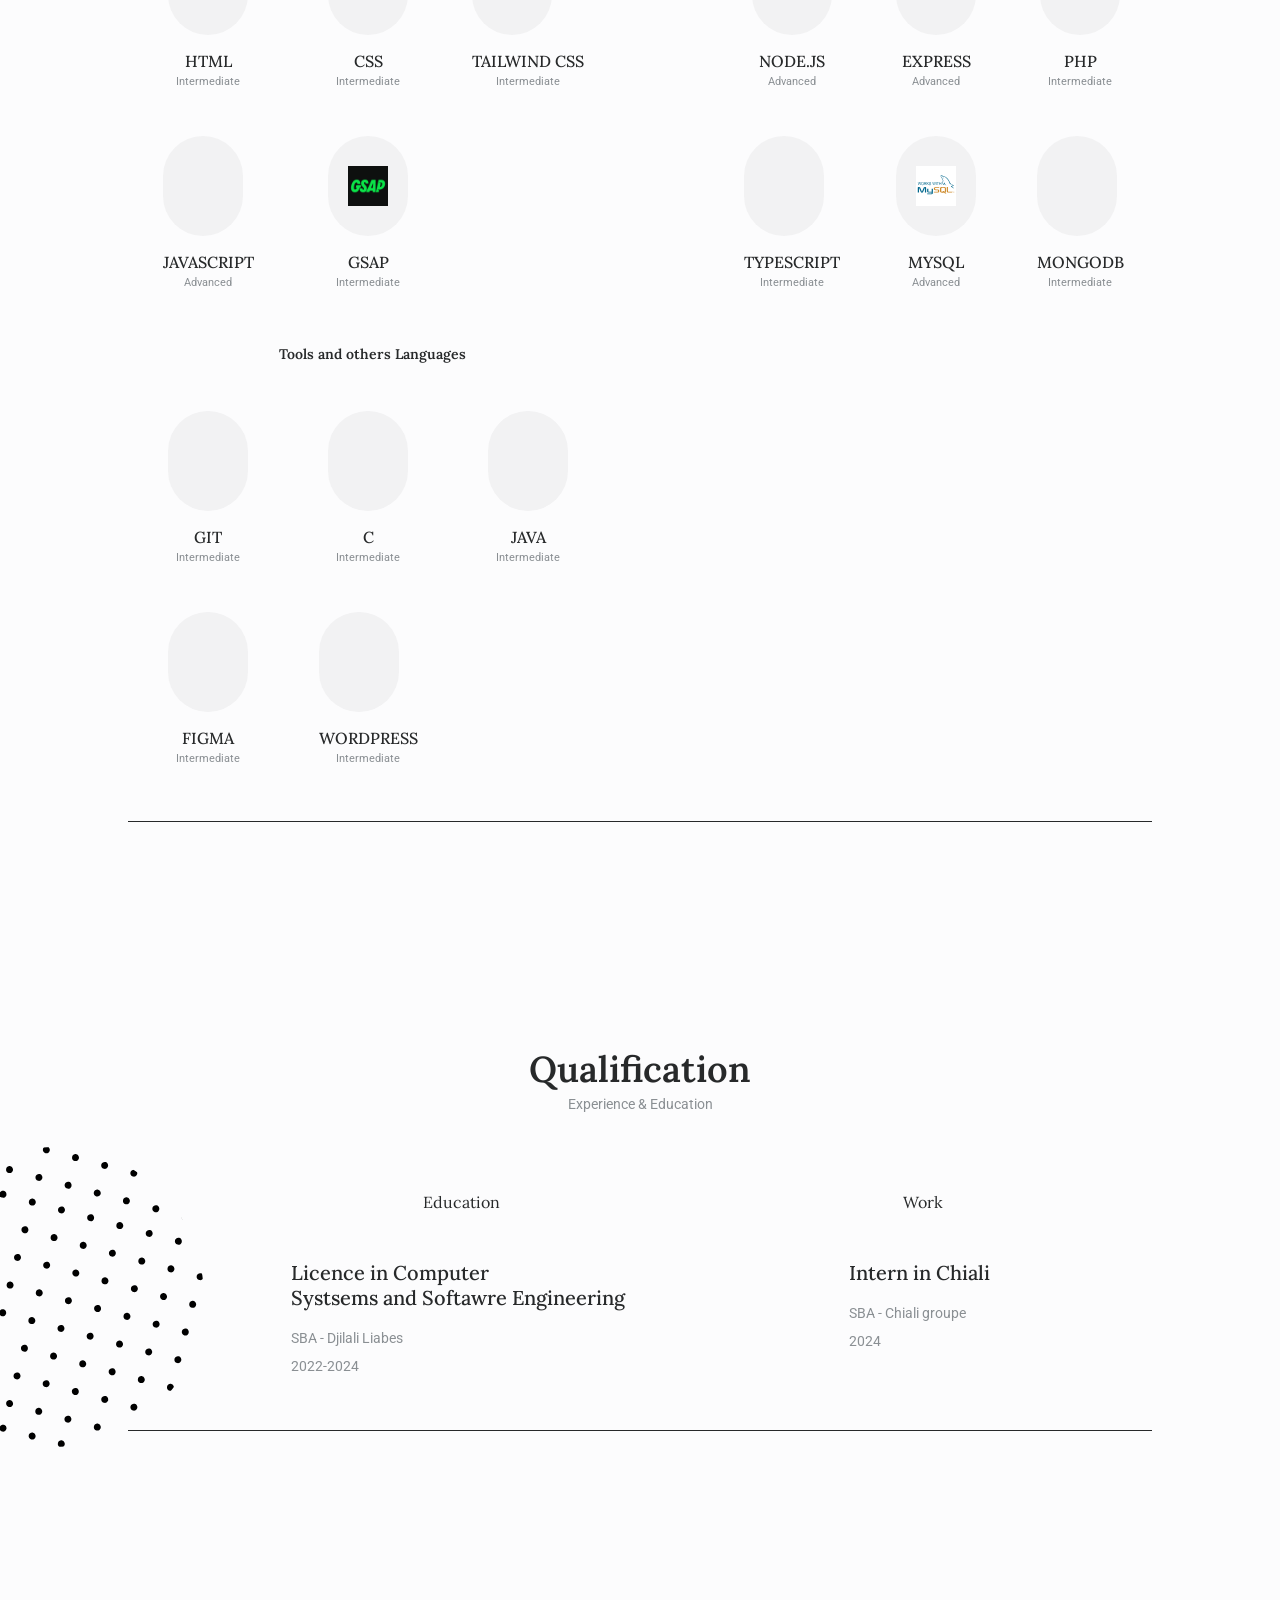
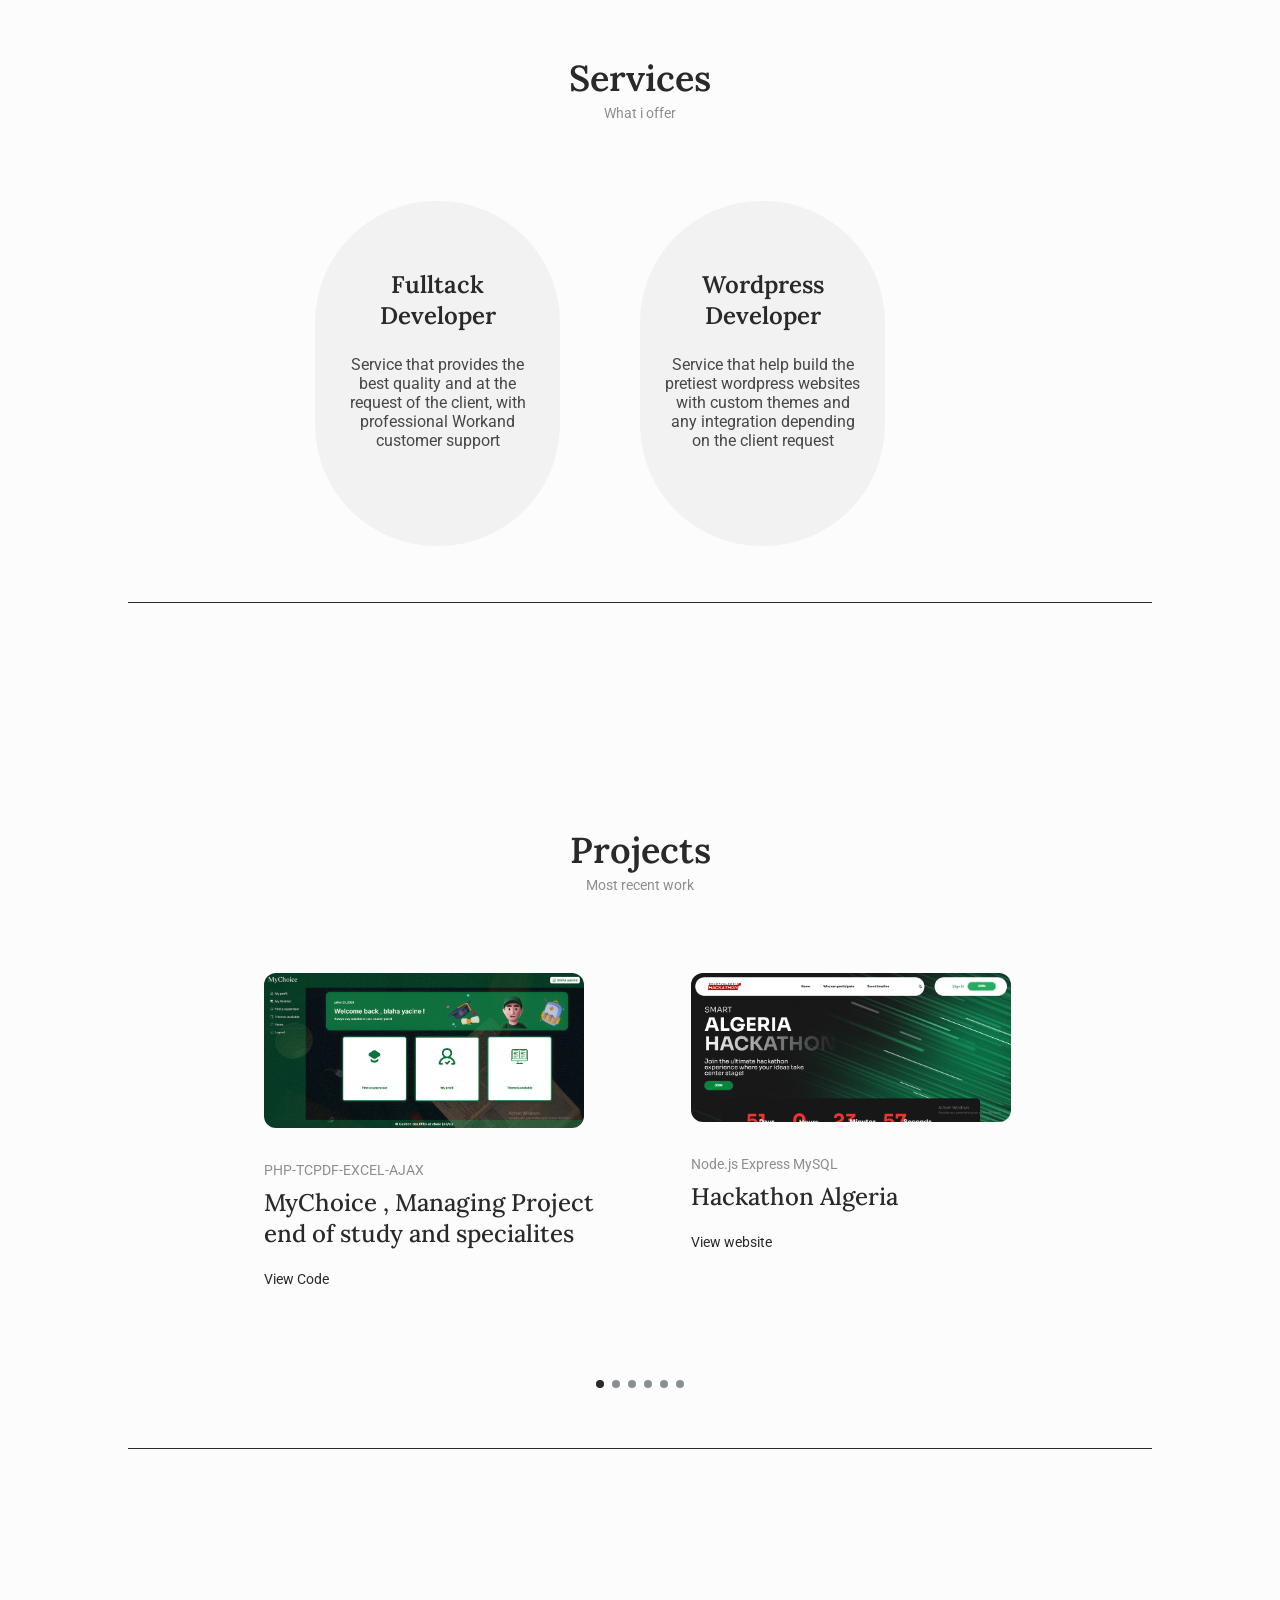
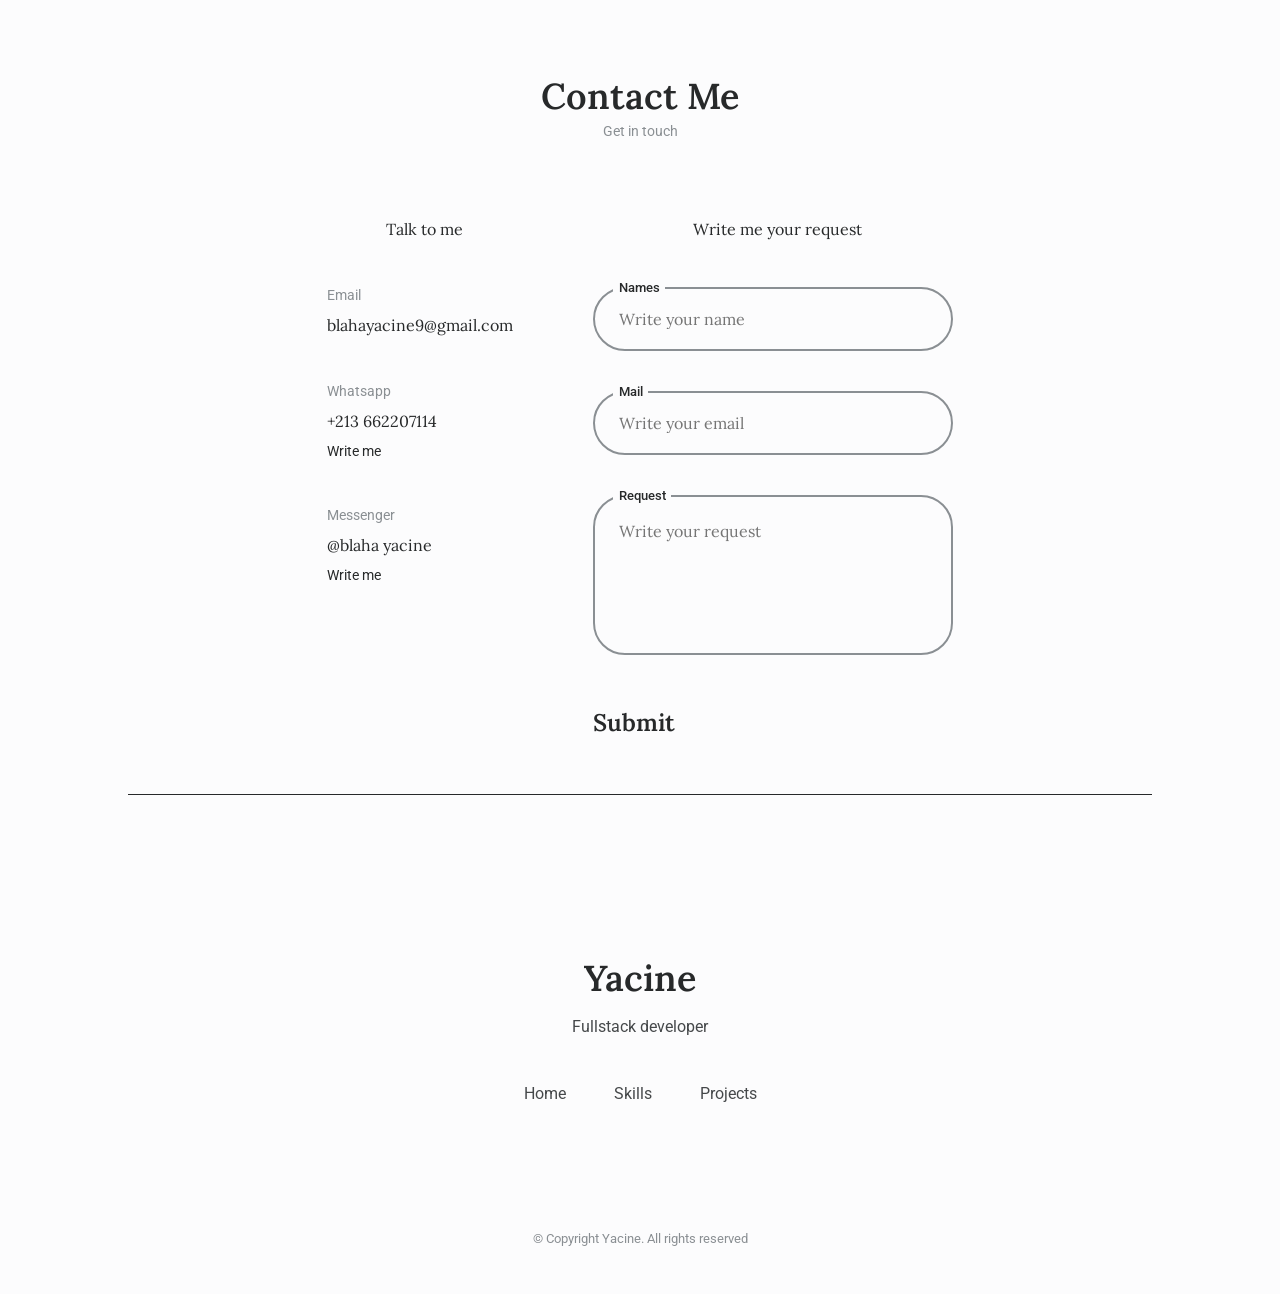
==== commit 5449db0f: "adding new project" ====
--- a/index.html
+++ b/index.html
@@ -463,6 +463,20 @@
                                     </a>
                                 </div>
                             </div>
+
+                                            <!-- prjects 5-->
+                            <div class="projects__content swiper-slide">
+                                <img src="/assets/img/Capture d’écran 2025-05-24 233619.png" alt="" class="projects__img">
+
+                                <div>
+                                    <span class="projects__subtitle">Node.js Express MySQL</span>
+                                    <h3 class="projects__title">Hackathon Algeria</h3>
+
+                                    <a href="https://hackathon.dz" class="projects__button">
+                                        View website <i class="ri-arrow-right-line"></i>
+                                    </a>
+                                </div>
+                            </div>  
                                                     <!-- prjects 2-->
                             <div class="projects__content swiper-slide">
                                 <img src="/assets/img/Capture d’écran 2024-10-18 231222.png" alt="" class="projects__img">
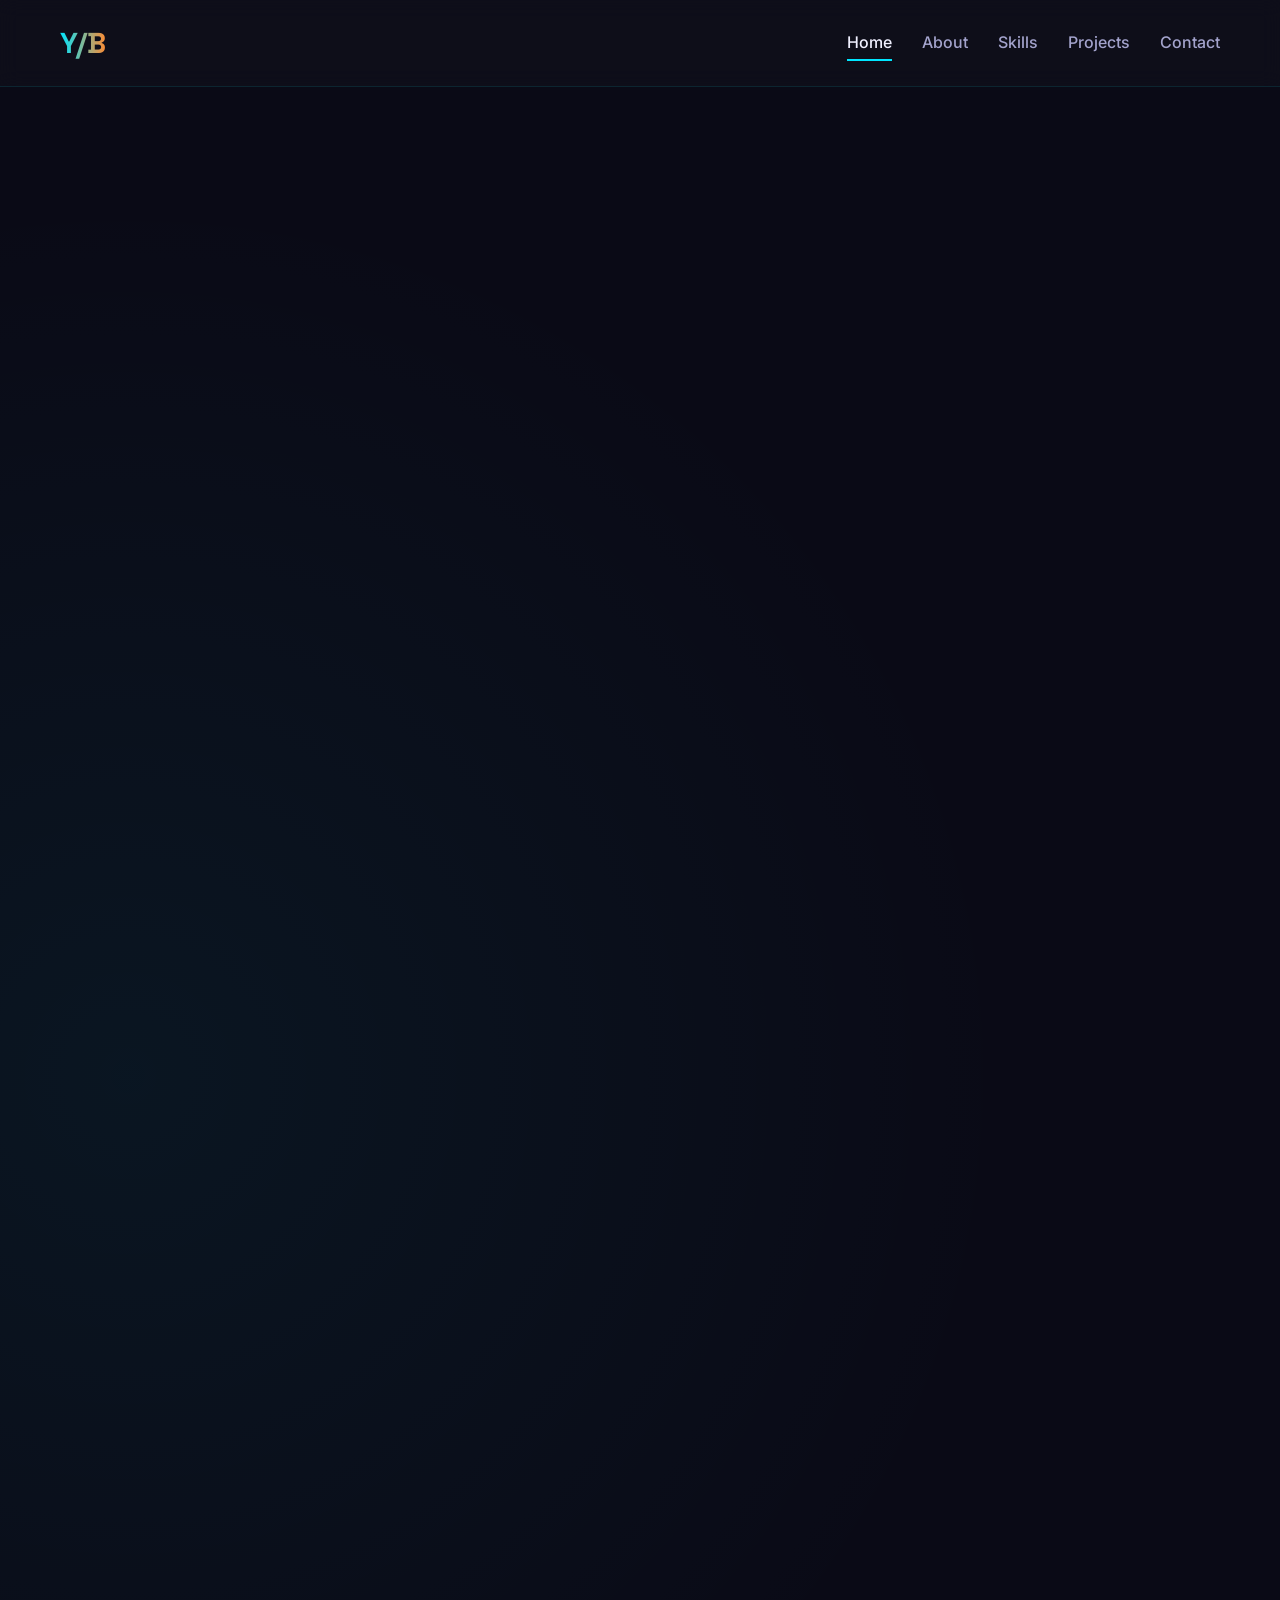
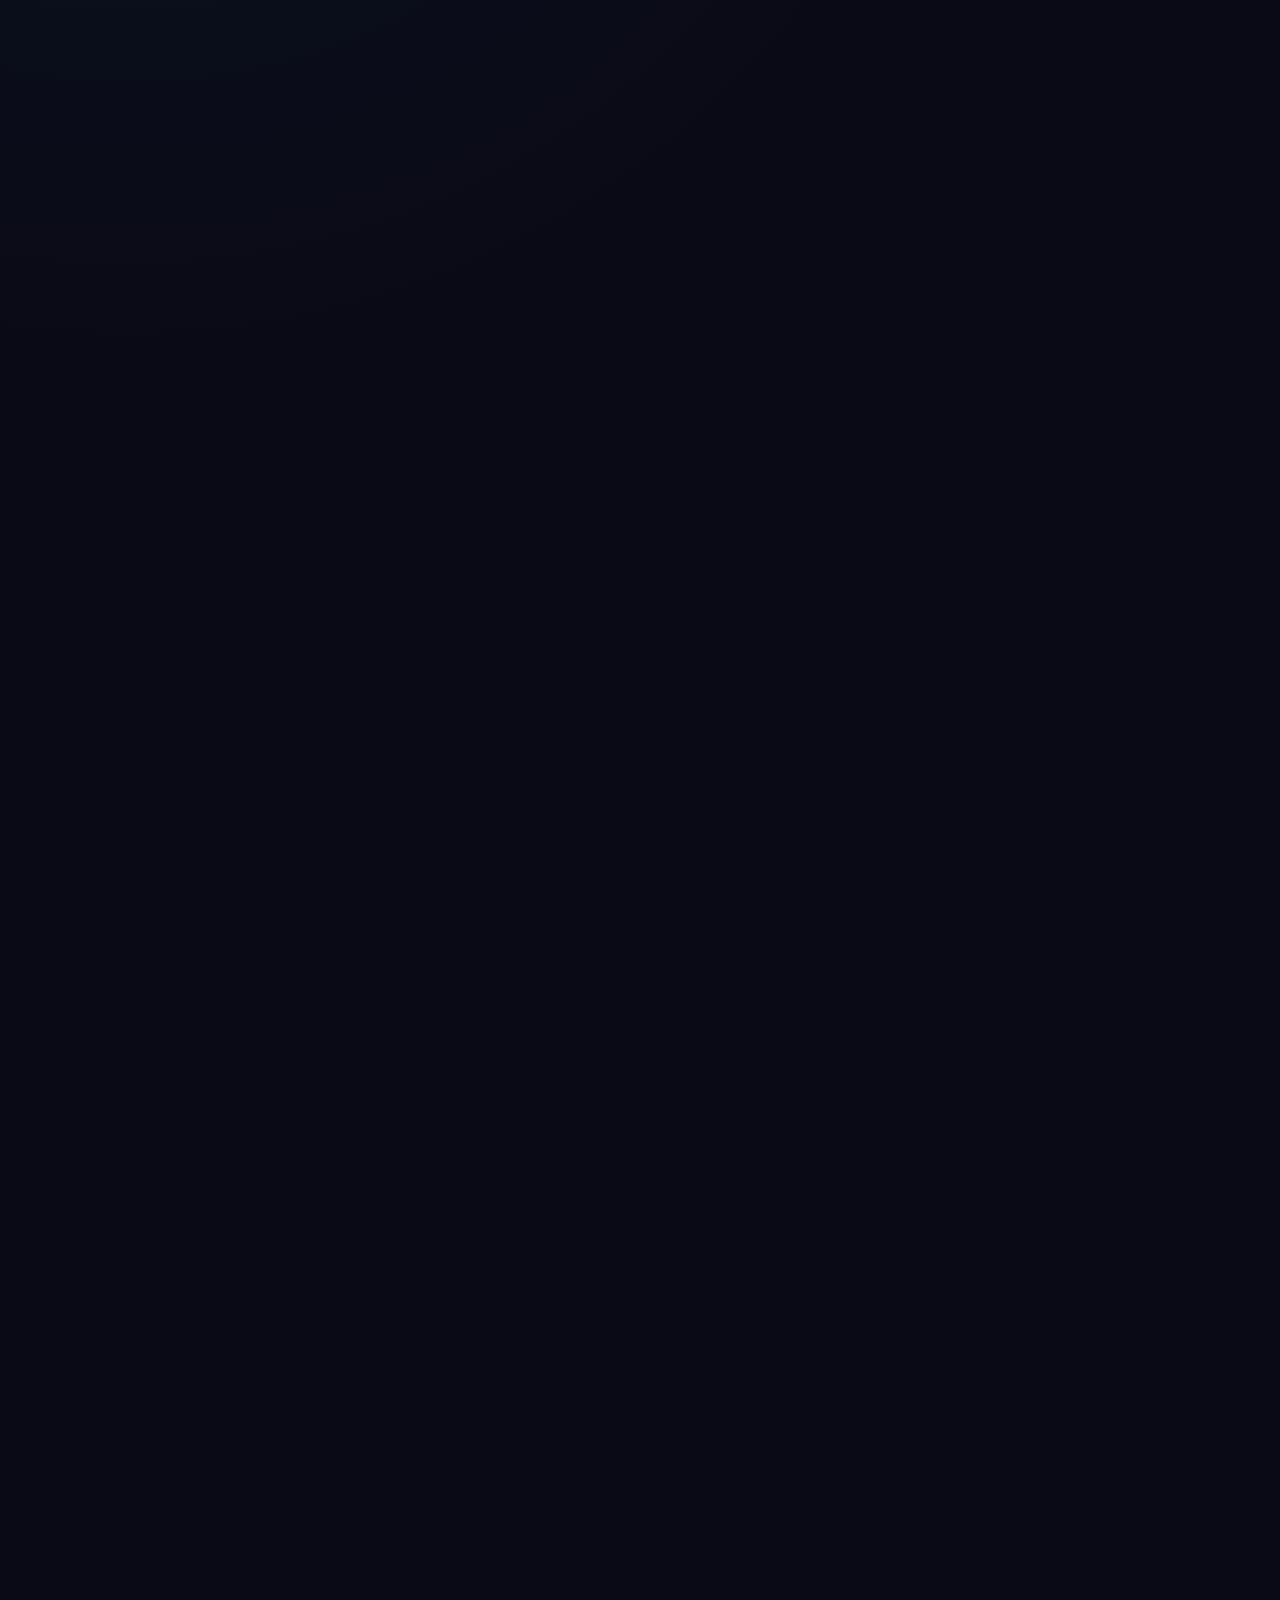
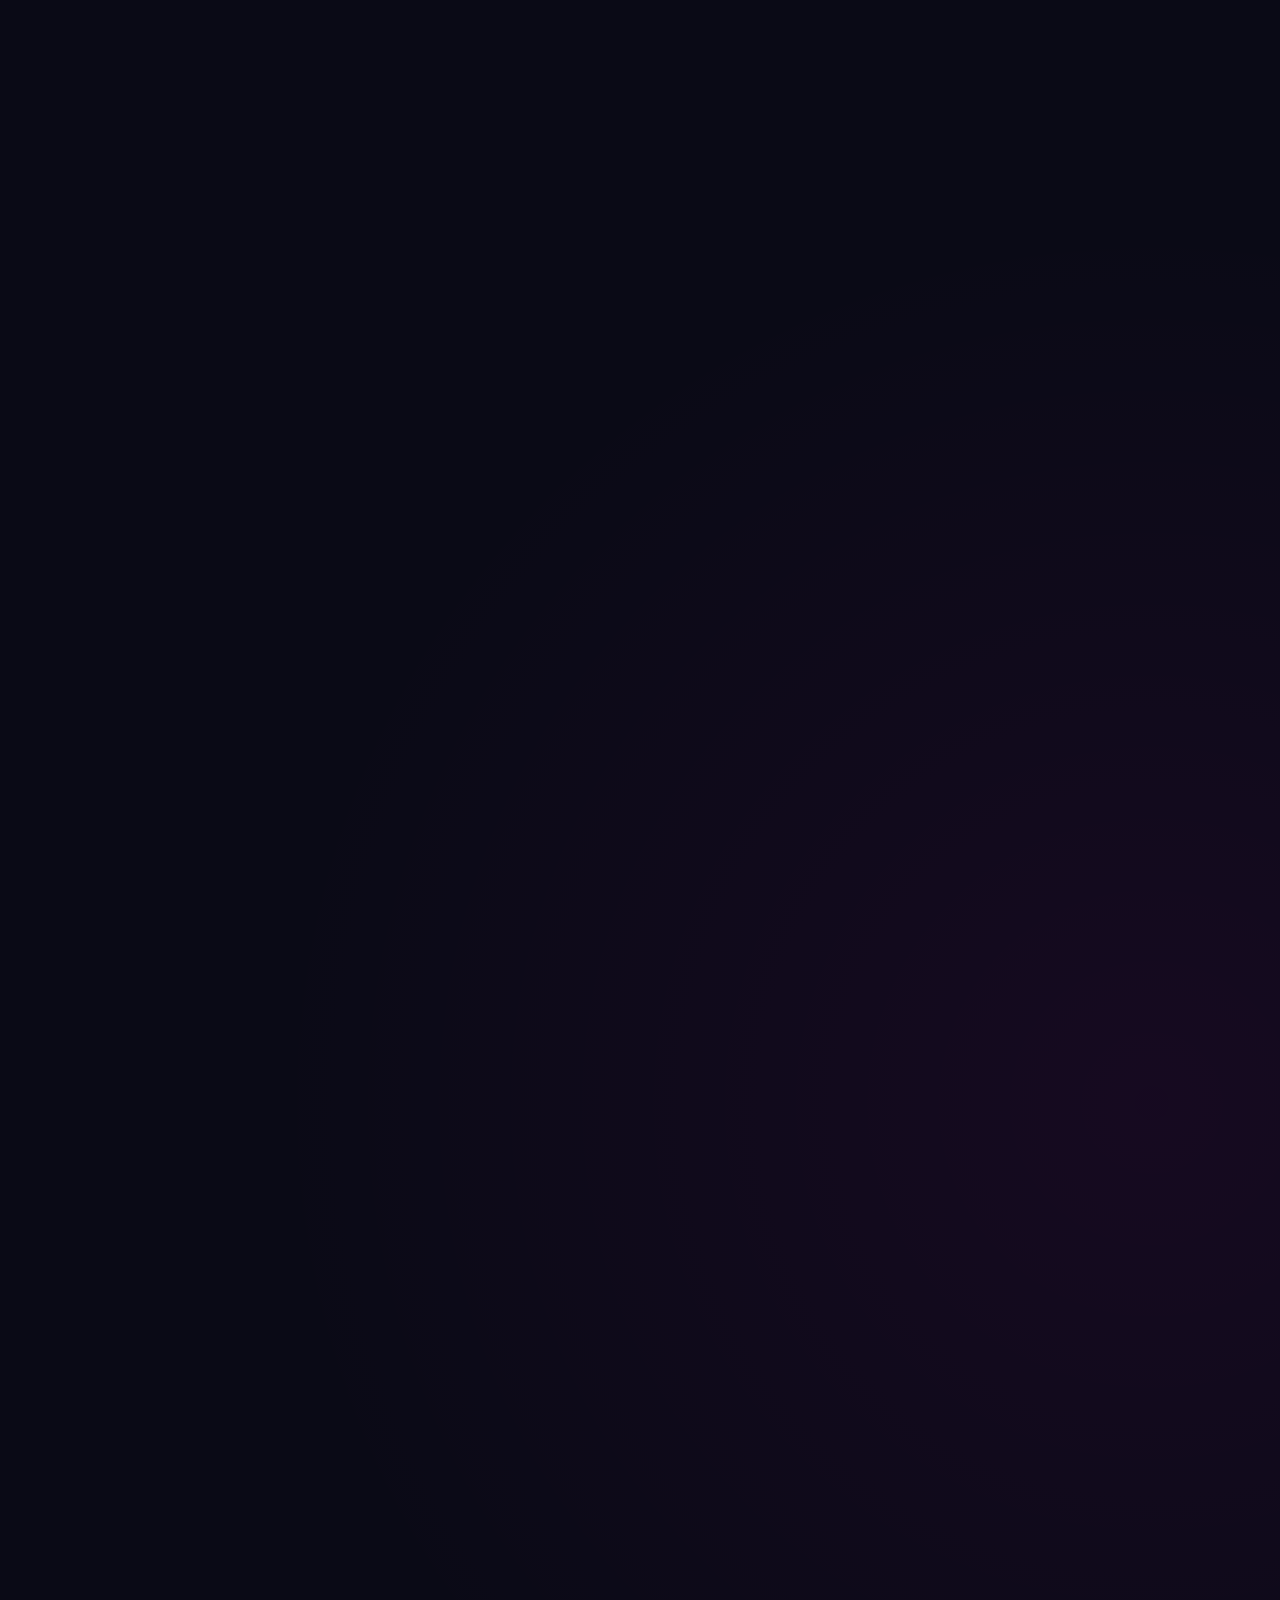
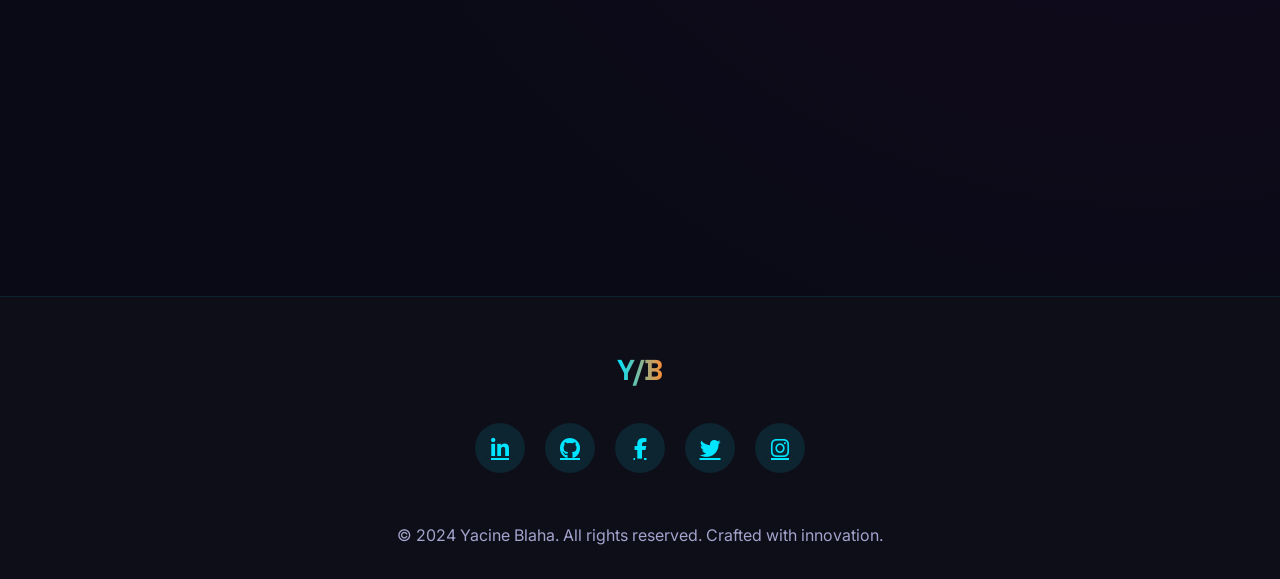
==== commit 9a113533: "change" ====
--- a/index.html
+++ b/index.html
@@ -1,677 +1,1952 @@
 <!DOCTYPE html>
-    <html lang="en">
-    <head>
-        <meta charset="UTF-8">
-        <meta name="viewport" content="width=device-width, initial-scale=1.0">
-
-        <!--=============== FAVICON ===============-->
-        <link rel="shortcut icon" href="assets/img/halloween WIZARD CAT.jpeg" type="image/x-icon">
-
-        <!--=============== REMIXICONS ===============-->
-        <link href="https://cdn.jsdelivr.net/npm/remixicon@2.5.0/fonts/remixicon.css" rel="stylesheet">
-        
-        <!--=============== SWIPER CSS ===============-->
-        <link rel="stylesheet" href="/assets/css/swiper-bundle.min.css">
-
-        <!--=============== CSS ===============-->
-        <link rel="stylesheet" href="assets/css/styles.css">
-
-        <title>portfolio Blaha Yacine</title>
-    </head>
-    <body>
-        <!--==================== HEADER ====================-->
-        <header class="header" id="header">
-            <nav class="nav container">
-                <a href="#" class="nav__logo">
-                    Yacine
+<html lang="en">
+  <head>
+    <meta charset="UTF-8" />
+    <meta name="viewport" content="width=device-width, initial-scale=1.0" />
+    <title>Yacine Blaha | Professional Portfolio</title>
+    <link
+      rel="stylesheet"
+      href="https://cdnjs.cloudflare.com/ajax/libs/font-awesome/6.4.0/css/all.min.css"
+    />
+    <link
+      href="https://fonts.googleapis.com/css2?family=Inter:wght@300;400;500;600;700&family=Space+Grotesk:wght@400;500;600;700&display=swap"
+      rel="stylesheet"
+    />
+    <script src="https://cdnjs.cloudflare.com/ajax/libs/three.js/r128/three.min.js"></script>
+    <script src="https://cdnjs.cloudflare.com/ajax/libs/gsap/3.10.4/gsap.min.js"></script>
+    <script src="https://cdnjs.cloudflare.com/ajax/libs/gsap/3.10.4/ScrollTrigger.min.js"></script>
+    <style>
+      /* ===== VARIABLES ===== */
+      :root {
+        --primary: #0a0a16;
+        --secondary: #1a1a2e;
+        --accent: #00e5ff;
+        --accent-alt: #ff8b32;
+        --text: #f0f0ff;
+        --text-secondary: #a3a3cc;
+        --card-bg: rgba(26, 26, 46, 0.7);
+        --glass-bg: rgba(26, 26, 46, 0.3);
+        --transition: all 0.4s cubic-bezier(0.23, 1, 0.32, 1);
+      }
+
+      * {
+        margin: 0;
+        padding: 0;
+        box-sizing: border-box;
+        font-family: "Inter", sans-serif;
+      }
+
+      body {
+        background: var(--primary);
+        color: var(--text);
+        min-height: 100vh;
+        overflow-x: hidden;
+        position: relative;
+        line-height: 1.6;
+      }
+
+      body::before {
+        content: "";
+        position: absolute;
+        top: 0;
+        left: 0;
+        width: 100%;
+        height: 100%;
+        background: radial-gradient(
+            circle at 10% 20%,
+            rgba(0, 240, 255, 0.05) 0%,
+            transparent 20%
+          ),
+          radial-gradient(
+            circle at 90% 80%,
+            rgba(255, 0, 230, 0.05) 0%,
+            transparent 20%
+          );
+        z-index: -2;
+      }
+
+      #particle-canvas {
+        position: fixed;
+        top: 0;
+        left: 0;
+        width: 100%;
+        height: 100%;
+        z-index: -1;
+      }
+
+      .container {
+        max-width: 1200px;
+        margin: 0 auto;
+        padding: 0 20px;
+      }
+
+      /* Navigation */
+      .nav {
+        position: fixed;
+        top: 0;
+        left: 0;
+        width: 100%;
+        padding: 20px 0;
+        z-index: 100;
+        backdrop-filter: blur(10px);
+        background: rgba(15, 15, 27, 0.8);
+        border-bottom: 1px solid rgba(0, 240, 255, 0.1);
+      }
+
+      .nav-container {
+        display: flex;
+        justify-content: space-between;
+        align-items: center;
+      }
+
+      .logo {
+        font-family: "Space Grotesk", sans-serif;
+        font-weight: 700;
+        font-size: 1.8rem;
+        background: linear-gradient(90deg, var(--accent), var(--accent-alt));
+        -webkit-background-clip: text;
+        -webkit-text-fill-color: transparent;
+        position: relative;
+        z-index: 2;
+      }
+
+      .nav-links {
+        display: flex;
+        gap: 30px;
+      }
+
+      .nav-link {
+        position: relative;
+        font-weight: 500;
+        color: var(--text-secondary);
+        transition: var(--transition);
+        cursor: pointer;
+        text-decoration: none;
+      }
+
+      .nav-link::after {
+        content: "";
+        position: absolute;
+        bottom: -5px;
+        left: 0;
+        width: 0;
+        height: 2px;
+        background: var(--accent);
+        transition: width 0.3s ease;
+      }
+
+      .nav-link:hover,
+      .nav-link.active {
+        color: var(--text);
+      }
+
+      .nav-link:hover::after,
+      .nav-link.active::after {
+        width: 100%;
+      }
+
+      /* Minimalist Mobile Menu Button */
+      .mobile-menu-btn {
+        display: none;
+        flex-direction: column;
+        justify-content: center;
+        align-items: center;
+        width: 44px;
+        height: 44px;
+        border-radius: 50%;
+        cursor: pointer;
+        z-index: 101;
+        position: relative;
+        background: rgba(255, 255, 255, 0.05);
+        border: 1px solid rgba(255, 255, 255, 0.1);
+      }
+
+      .mobile-menu-btn span {
+        display: block;
+        width: 24px;
+        height: 2px;
+        background: var(--accent);
+        border-radius: 1px;
+        margin: 2px 0;
+        transition: var(--transition);
+        transform-origin: center;
+      }
+
+      .mobile-menu-btn.active span:nth-child(1) {
+        transform: translateY(7px) rotate(45deg);
+      }
+
+      .mobile-menu-btn.active span:nth-child(2) {
+        opacity: 0;
+        transform: translateX(20px);
+      }
+
+      .mobile-menu-btn.active span:nth-child(3) {
+        transform: translateY(-7px) rotate(-45deg);
+      }
+
+      /* Professional Minimalist Mobile Menu */
+      .mobile-menu {
+        position: fixed;
+        top: 0;
+        right: -100%;
+        width: 300px;
+        height: 100%;
+        background: rgba(15, 15, 27, 0.98);
+        z-index: 99;
+        display: flex;
+        flex-direction: column;
+        padding: 100px 30px 50px;
+        border-left: 1px solid rgba(255, 255, 255, 0.05);
+        transition: transform 0.4s cubic-bezier(0.23, 1, 0.32, 1);
+        backdrop-filter: blur(15px);
+        box-shadow: -10px 0 40px rgba(0, 0, 0, 0.3);
+      }
+
+      .mobile-menu.active {
+        transform: translateX(-100%);
+      }
+
+      .mobile-menu-header {
+        position: absolute;
+        top: 20px;
+        left: 20px;
+        right: 20px;
+        display: flex;
+        justify-content: space-between;
+        align-items: center;
+        padding-bottom: 20px;
+        border-bottom: 1px solid rgba(255, 255, 255, 0.05);
+      }
+
+      .mobile-logo {
+        font-family: "Space Grotesk", sans-serif;
+        font-weight: 700;
+        font-size: 1.5rem;
+        background: linear-gradient(90deg, var(--accent), var(--accent-alt));
+        -webkit-background-clip: text;
+        -webkit-text-fill-color: transparent;
+      }
+
+      .close-menu {
+        background: none;
+        border: none;
+        color: var(--text);
+        font-size: 1.8rem;
+        cursor: pointer;
+        width: 40px;
+        height: 40px;
+        display: flex;
+        align-items: center;
+        justify-content: center;
+        border-radius: 50%;
+        transition: var(--transition);
+      }
+
+      .close-menu:hover {
+        background: rgba(255, 255, 255, 0.05);
+        transform: rotate(90deg);
+      }
+
+      .mobile-links {
+        display: flex;
+        flex-direction: column;
+        gap: 10px;
+        margin-top: 40px;
+      }
+
+      .mobile-link {
+        font-size: 1.1rem;
+        font-weight: 500;
+        color: var(--text-secondary);
+        text-decoration: none;
+        padding: 15px 20px;
+        border-radius: 8px;
+        transition: var(--transition);
+        display: flex;
+        align-items: center;
+        gap: 12px;
+      }
+
+      .mobile-link i {
+        width: 24px;
+        text-align: center;
+        color: var(--accent);
+        transition: var(--transition);
+      }
+
+      .mobile-link:hover,
+      .mobile-link.active {
+        background: rgba(0, 240, 255, 0.05);
+        color: var(--text);
+        transform: translateX(5px);
+      }
+
+      .mobile-link:hover i {
+        transform: scale(1.2);
+      }
+
+      .mobile-social {
+        display: flex;
+        gap: 15px;
+        margin-top: auto;
+        justify-content: center;
+        padding-top: 30px;
+        border-top: 1px solid rgba(255, 255, 255, 0.05);
+      }
+
+      .mobile-social a {
+        width: 40px;
+        height: 40px;
+        display: flex;
+        align-items: center;
+        justify-content: center;
+        border-radius: 50%;
+        background: rgba(0, 240, 255, 0.05);
+        color: var(--accent);
+        font-size: 1.1rem;
+        transition: var(--transition);
+      }
+
+      .mobile-social a:hover {
+        background: var(--accent);
+        color: var(--primary);
+        transform: translateY(-3px);
+      }
+
+      /* Hero Section */
+      .hero {
+        min-height: 100vh;
+        display: flex;
+        align-items: center;
+        position: relative;
+        padding: 120px 0 80px;
+      }
+
+      .hero-content {
+        position: relative;
+        z-index: 2;
+        max-width: 700px;
+      }
+
+      .hero-title {
+        font-family: "Space Grotesk", sans-serif;
+        font-size: clamp(2.5rem, 6vw, 4.5rem);
+        font-weight: 700;
+        line-height: 1.1;
+        margin-bottom: 20px;
+      }
+
+      .hero-title span {
+        background: linear-gradient(90deg, var(--accent), var(--accent-alt));
+        -webkit-background-clip: text;
+        -webkit-text-fill-color: transparent;
+        display: block;
+      }
+
+      .hero-subtitle {
+        font-size: 1.3rem;
+        color: var(--text-secondary);
+        margin-bottom: 40px;
+        max-width: 600px;
+      }
+
+      .cta-buttons {
+        display: flex;
+        gap: 15px;
+        flex-wrap: wrap;
+      }
+
+      .btn {
+        padding: 12px 28px;
+        border-radius: 30px;
+        font-weight: 600;
+        text-decoration: none;
+        transition: var(--transition);
+        position: relative;
+        overflow: hidden;
+        z-index: 1;
+        display: inline-flex;
+        align-items: center;
+        justify-content: center;
+        gap: 8px;
+        border: none;
+        cursor: pointer;
+      }
+
+      .btn-primary {
+        background: linear-gradient(90deg, var(--accent), var(--accent-alt));
+        color: var(--primary);
+        box-shadow: 0 0 20px rgba(0, 240, 255, 0.3);
+      }
+
+      .btn-primary:hover {
+        transform: translateY(-3px);
+        box-shadow: 0 0 30px rgba(0, 240, 255, 0.5);
+      }
+
+      .btn-outline {
+        background: transparent;
+        border: 2px solid var(--accent);
+        color: var(--accent);
+      }
+
+      .btn-outline:hover {
+        background: rgba(0, 240, 255, 0.1);
+        box-shadow: 0 0 20px rgba(0, 240, 255, 0.2);
+      }
+
+      /* Section Styling */
+      section {
+        padding: 120px 0;
+        position: relative;
+      }
+
+      .section-title {
+        font-family: "Space Grotesk", sans-serif;
+        font-size: 3rem;
+        font-weight: 700;
+        margin-bottom: 80px;
+        position: relative;
+        display: inline-block;
+      }
+
+      .section-title::after {
+        content: "";
+        position: absolute;
+        bottom: -15px;
+        left: 0;
+        width: 80px;
+        height: 4px;
+        background: var(--accent);
+        border-radius: 2px;
+      }
+
+      /* About Section */
+      .about-content {
+        display: grid;
+        grid-template-columns: 1fr 1fr;
+        gap: 50px;
+        align-items: center;
+      }
+
+      .about-text h3 {
+        font-size: 2rem;
+        margin-bottom: 30px;
+        color: var(--accent);
+      }
+
+      .about-text p {
+        color: var(--text-secondary);
+        line-height: 1.8;
+        margin-bottom: 25px;
+        font-size: 1.1rem;
+      }
+
+      .about-grid {
+        display: grid;
+        grid-template-columns: repeat(2, 1fr);
+        gap: 20px;
+        margin-top: 30px;
+      }
+
+      .about-card {
+        background: var(--card-bg);
+        border: 1px solid rgba(0, 240, 255, 0.1);
+        border-radius: 15px;
+        padding: 25px;
+        backdrop-filter: blur(10px);
+        transition: var(--transition);
+        transform: translateY(0);
+        position: relative;
+        overflow: hidden;
+      }
+
+      .about-card:hover {
+        transform: translateY(-10px);
+        border-color: rgba(0, 240, 255, 0.3);
+        box-shadow: 0 10px 30px rgba(0, 240, 255, 0.1);
+      }
+
+      .about-card::before {
+        content: "";
+        position: absolute;
+        top: 0;
+        left: 0;
+        width: 100%;
+        height: 4px;
+        background: linear-gradient(90deg, var(--accent), var(--accent-alt));
+        transform: scaleX(0);
+        transform-origin: left;
+        transition: transform 0.5s ease;
+      }
+
+      .about-card:hover::before {
+        transform: scaleX(1);
+      }
+
+      .about-card h4 {
+        font-size: 1.3rem;
+        margin-bottom: 10px;
+      }
+
+      .about-card p {
+        color: var(--text-secondary);
+        font-size: 0.95rem;
+      }
+
+      /* Skills Section */
+      .skills-container {
+        display: grid;
+        grid-template-columns: repeat(auto-fill, minmax(300px, 1fr));
+        gap: 30px;
+      }
+
+      .skill-card {
+        background: var(--card-bg);
+        border: 1px solid rgba(0, 240, 255, 0.1);
+        border-radius: 15px;
+        padding: 30px;
+        backdrop-filter: blur(10px);
+        transition: var(--transition);
+        transform: translateY(0);
+        position: relative;
+        overflow: hidden;
+      }
+
+      .skill-card:hover {
+        transform: translateY(-10px);
+        border-color: rgba(0, 240, 255, 0.3);
+        box-shadow: 0 10px 30px rgba(0, 240, 255, 0.1);
+      }
+
+      .skill-title {
+        display: flex;
+        align-items: center;
+        gap: 10px;
+        margin-bottom: 20px;
+        font-size: 1.5rem;
+        color: var(--accent);
+      }
+
+      .skill-items {
+        display: grid;
+        grid-template-columns: repeat(2, 1fr);
+        gap: 15px;
+      }
+
+      .skill-item {
+        display: flex;
+        align-items: center;
+        gap: 10px;
+        padding: 15px;
+        border-radius: 8px;
+        background: rgba(0, 240, 255, 0.05);
+        transition: var(--transition);
+      }
+
+      .skill-item:hover {
+        background: rgba(0, 240, 255, 0.1);
+        transform: translateX(5px);
+      }
+
+      .skill-logo {
+        width: 28px;
+        height: 28px;
+        object-fit: contain;
+        filter: drop-shadow(0 0 5px rgba(0, 240, 255, 0.3));
+        transition: transform 0.3s ease;
+      }
+
+      .skill-item:hover .skill-logo {
+        transform: scale(1.2) rotate(10deg);
+      }
+
+      .skill-name {
+        font-weight: 500;
+      }
+
+      /* Projects Section */
+      .projects-grid {
+        display: grid;
+        grid-template-columns: repeat(auto-fill, minmax(350px, 1fr));
+        gap: 30px;
+      }
+
+      .project-card {
+        background: var(--card-bg);
+        border: 1px solid rgba(0, 240, 255, 0.1);
+        border-radius: 15px;
+        overflow: hidden;
+        transition: var(--transition);
+        backdrop-filter: blur(10px);
+        transform-style: preserve-3d;
+        position: relative;
+      }
+
+      .project-card:hover {
+        transform: translateY(-10px);
+        border-color: rgba(0, 240, 255, 0.3);
+        box-shadow: 0 15px 40px rgba(0, 240, 255, 0.15);
+      }
+
+      .project-header {
+        position: relative;
+        height: 220px;
+        overflow: hidden;
+      }
+
+      .project-header::before {
+        content: "";
+        position: absolute;
+        top: 0;
+        left: 0;
+        width: 100%;
+        height: 100%;
+        background: linear-gradient(
+          135deg,
+          rgba(0, 240, 255, 0.1),
+          transparent
+        );
+        z-index: 1;
+      }
+
+      .project-image {
+        width: 100%;
+        height: 100%;
+        object-fit: cover;
+        transition: transform 0.5s ease;
+      }
+
+      .project-card:hover .project-image {
+        transform: scale(1.05);
+      }
+
+      .project-content {
+        padding: 30px;
+      }
+
+      .project-title {
+        font-size: 1.5rem;
+        margin-bottom: 15px;
+        color: var(--accent);
+      }
+
+      .project-tags {
+        display: flex;
+        flex-wrap: wrap;
+        gap: 8px;
+        margin-bottom: 20px;
+      }
+
+      .project-tag {
+        background: rgba(0, 240, 255, 0.1);
+        color: var(--accent);
+        padding: 6px 12px;
+        border-radius: 20px;
+        font-size: 0.85rem;
+        transition: var(--transition);
+      }
+
+      .project-tag:hover {
+        background: rgba(0, 240, 255, 0.2);
+        transform: translateY(-2px);
+      }
+
+      .project-description {
+        color: var(--text-secondary);
+        margin-bottom: 25px;
+        line-height: 1.7;
+      }
+
+      .project-links {
+        display: flex;
+        gap: 10px;
+      }
+
+      /* Contact Section */
+      .contact-container {
+        display: grid;
+        grid-template-columns: 1fr 1fr;
+        gap: 50px;
+      }
+
+      .contact-info {
+        display: flex;
+        flex-direction: column;
+        gap: 25px;
+      }
+
+      .contact-card {
+        background: var(--card-bg);
+        border: 1px solid rgba(0, 240, 255, 0.1);
+        border-radius: 15px;
+        padding: 25px;
+        backdrop-filter: blur(10px);
+        transition: var(--transition);
+        position: relative;
+        overflow: hidden;
+      }
+
+      .contact-card:hover {
+        transform: translateY(-5px);
+        border-color: rgba(0, 240, 255, 0.3);
+      }
+
+      .contact-card h3 {
+        display: flex;
+        align-items: center;
+        gap: 10px;
+        margin-bottom: 15px;
+        color: var(--accent);
+      }
+
+      .contact-card p {
+        color: var(--text-secondary);
+        margin-bottom: 10px;
+      }
+
+      .contact-form {
+        background: var(--card-bg);
+        border: 1px solid rgba(0, 240, 255, 0.1);
+        border-radius: 15px;
+        padding: 30px;
+        backdrop-filter: blur(10px);
+      }
+
+      .form-group {
+        margin-bottom: 25px;
+      }
+
+      .form-label {
+        display: block;
+        margin-bottom: 10px;
+        font-weight: 500;
+        color: var(--accent);
+      }
+
+      .form-input {
+        width: 100%;
+        padding: 14px 18px;
+        background: rgba(255, 255, 255, 0.05);
+        border: 1px solid rgba(0, 240, 255, 0.1);
+        border-radius: 10px;
+        color: var(--text);
+        font-size: 1rem;
+        transition: var(--transition);
+      }
+
+      .form-input:focus {
+        outline: none;
+        border-color: var(--accent);
+        box-shadow: 0 0 0 3px rgba(0, 240, 255, 0.2);
+      }
+
+      textarea.form-input {
+        min-height: 180px;
+        resize: vertical;
+      }
+
+      /* Footer */
+      .footer {
+        background: rgba(15, 15, 27, 0.8);
+        border-top: 1px solid rgba(0, 240, 255, 0.1);
+        padding: 50px 0 30px;
+        text-align: center;
+      }
+
+      .footer-content {
+        display: flex;
+        flex-direction: column;
+        align-items: center;
+        gap: 30px;
+      }
+
+      .social-links {
+        display: flex;
+        gap: 20px;
+        flex-wrap: wrap;
+        justify-content: center;
+      }
+
+      .social-link {
+        width: 50px;
+        height: 50px;
+        display: flex;
+        align-items: center;
+        justify-content: center;
+        border-radius: 50%;
+        background: rgba(0, 240, 255, 0.1);
+        color: var(--accent);
+        font-size: 1.3rem;
+        transition: var(--transition);
+        position: relative;
+        overflow: hidden;
+      }
+
+      .social-link::before {
+        content: "";
+        position: absolute;
+        top: 0;
+        left: 0;
+        width: 100%;
+        height: 100%;
+        background: linear-gradient(45deg, var(--accent), var(--accent-alt));
+        opacity: 0;
+        transition: opacity 0.3s ease;
+        z-index: -1;
+      }
+
+      .social-link:hover {
+        transform: translateY(-5px) rotate(5deg);
+        color: var(--primary);
+      }
+
+      .social-link:hover::before {
+        opacity: 1;
+      }
+
+      .copyright {
+        color: var(--text-secondary);
+        font-size: 1rem;
+        margin-top: 20px;
+      }
+
+      /* Animations */
+      @keyframes float {
+        0% {
+          transform: translateY(0px);
+        }
+        50% {
+          transform: translateY(-20px);
+        }
+        100% {
+          transform: translateY(0px);
+        }
+      }
+
+      @keyframes rotate {
+        0% {
+          transform: rotate(0deg);
+        }
+        100% {
+          transform: rotate(360deg);
+        }
+      }
+
+      @keyframes pulse {
+        0% {
+          box-shadow: 0 0 0 0 rgba(0, 240, 255, 0.4);
+        }
+        70% {
+          box-shadow: 0 0 0 15px rgba(0, 240, 255, 0);
+        }
+        100% {
+          box-shadow: 0 0 0 0 rgba(0, 240, 255, 0);
+        }
+      }
+
+      .pulse {
+        animation: pulse 2s infinite;
+      }
+
+      .float {
+        animation: float 6s ease-in-out infinite;
+      }
+
+      .rotate {
+        animation: rotate 20s linear infinite;
+      }
+
+      /* Section animations */
+      section {
+        opacity: 0;
+        transform: translateY(50px);
+        transition: opacity 0.8s ease, transform 0.8s ease;
+      }
+
+      section.visible {
+        opacity: 1;
+        transform: translateY(0);
+      }
+
+      /* Skill Orb */
+      .skill-orb {
+        width: 320px;
+        height: 320px;
+        border-radius: 50%;
+        background: rgba(0, 240, 255, 0.05);
+        position: relative;
+        display: flex;
+        align-items: center;
+        justify-content: center;
+        overflow: hidden;
+        border: 1px solid rgba(0, 240, 255, 0.1);
+        transform-style: preserve-3d;
+        perspective: 1000px;
+        box-shadow: 0 0 50px rgba(0, 240, 255, 0.1);
+      }
+
+      .orb-inner {
+        width: 270px;
+        height: 270px;
+        border-radius: 50%;
+        background: rgba(0, 240, 255, 0.1);
+        display: flex;
+        align-items: center;
+        justify-content: center;
+        position: relative;
+        border: 1px solid rgba(0, 240, 255, 0.2);
+      }
+
+      .orb-core {
+        width: 220px;
+        height: 220px;
+        border-radius: 50%;
+        background: rgba(0, 240, 255, 0.15);
+        display: flex;
+        align-items: center;
+        justify-content: center;
+        font-size: 4rem;
+        color: var(--accent);
+        animation: pulse 3s infinite;
+        border: 1px solid rgba(0, 240, 255, 0.3);
+      }
+
+      .orb-skill {
+        position: absolute;
+        width: 70px;
+        height: 70px;
+        border-radius: 50%;
+        background: var(--card-bg);
+        display: flex;
+        align-items: center;
+        justify-content: center;
+        border: 1px solid rgba(0, 240, 255, 0.2);
+        transform-origin: center;
+        transform: rotate(0deg) translate(160px) rotate(0deg);
+        transition: transform 0.8s ease, box-shadow 0.8s ease;
+        backdrop-filter: blur(5px);
+        box-shadow: 0 5px 15px rgba(0, 0, 0, 0.2);
+      }
+
+      .orb-skill:hover {
+        transform: rotate(0deg) translate(160px) rotate(0deg) scale(1.2);
+        box-shadow: 0 0 30px rgba(0, 240, 255, 0.4);
+        z-index: 10;
+      }
+      
+
+      /* Responsive Design */
+      @media (max-width: 992px) {
+        .about-content,
+        .contact-container {
+          grid-template-columns: 1fr;
+        }
+
+        .hero {
+          padding: 100px 0 60px;
+        }
+
+        .section-title {
+          font-size: 2.5rem;
+        }
+      }
+
+      @media (max-width: 768px) {
+        .nav-links {
+          display: none;
+        }
+
+        .mobile-menu-btn {
+          display: flex;
+        }
+
+        .hero-title {
+          font-size: 2.5rem;
+        }
+
+        .cta-buttons {
+          flex-direction: column;
+        }
+
+        .projects-grid {
+          grid-template-columns: 1fr;
+        }
+
+        .skill-items {
+          grid-template-columns: 1fr;
+        }
+
+        .hero {
+          padding-top: 150px;
+        }
+      }
+
+      /* Scroll to top */
+      .scroll-top {
+        position: fixed;
+        bottom: 30px;
+        right: 30px;
+        width: 50px;
+        height: 50px;
+        border-radius: 50%;
+        background: rgba(0, 240, 255, 0.2);
+        color: var(--accent);
+        display: flex;
+        align-items: center;
+        justify-content: center;
+        font-size: 1.5rem;
+        cursor: pointer;
+        transition: var(--transition);
+        z-index: 99;
+        opacity: 0;
+        transform: translateY(20px);
+      }
+
+      .scroll-top.visible {
+        opacity: 1;
+        transform: translateY(0);
+      }
+
+      .scroll-top:hover {
+        background: var(--accent);
+        color: var(--primary);
+        transform: translateY(-5px);
+      }
+    </style>
+  </head>
+  <body>
+    <!-- Particle Background -->
+    <canvas id="particle-canvas"></canvas>
+
+    <!-- Navigation -->
+    <nav class="nav">
+      <div class="container nav-container">
+        <div class="logo">Y/B</div>
+        <div class="nav-links">
+          <a href="#home" class="nav-link active">Home</a>
+          <a href="#about" class="nav-link">About</a>
+          <a href="#skills" class="nav-link">Skills</a>
+          <a href="#projects" class="nav-link">Projects</a>
+          <a href="#contact" class="nav-link">Contact</a>
+        </div>
+        <div class="mobile-menu-btn">
+          <span></span>
+          <span></span>
+          <span></span>
+        </div>
+      </div>
+    </nav>
+
+    <!-- Professional Minimalist Mobile Menu -->
+    <div class="mobile-menu">
+      <div class="mobile-menu-header">
+        <div class="mobile-logo">Y/B</div>
+        <button class="close-menu">
+          <i class="fas fa-times"></i>
+        </button>
+      </div>
+      <div class="mobile-links">
+        <a href="#home" class="mobile-link active">
+          <i class="fas fa-home"></i> Home
+        </a>
+        <a href="#about" class="mobile-link">
+          <i class="fas fa-user"></i> About
+        </a>
+        <a href="#skills" class="mobile-link">
+          <i class="fas fa-code"></i> Skills
+        </a>
+        <a href="#projects" class="mobile-link">
+          <i class="fas fa-folder"></i> Projects
+        </a>
+        <a href="#contact" class="mobile-link">
+          <i class="fas fa-envelope"></i> Contact
+        </a>
+      </div>
+      <div class="mobile-social">
+        <a href="https://www.linkedin.com/in/blaha-yacine-3a747431a/">
+          <i class="fab fa-linkedin-in"></i>
+        </a>
+        <a href="https://github.com/YacineSoredake">
+          <i class="fab fa-github"></i>
+        </a>
+        <a href="https://www.facebook.com/Shinei.Nouzen19">
+          <i class="fab fa-facebook-f"></i>
+        </a>
+        <a href="#">
+          <i class="fab fa-twitter"></i>
+        </a>
+      </div>
+    </div>
+
+    <!-- Hero Section -->
+    <section id="home" class="hero">
+      <div class="container">
+        <div class="hero-content">
+          <h1 class="hero-title">
+            Building <span>Digital Experiences</span> for Tomorrow
+          </h1>
+          <p class="hero-subtitle">
+            I'm Yacine Blaha, a software engineer specializing in creating
+            innovative web solutions with cutting-edge technologies and
+            futuristic design principles.
+          </p>
+          <div class="cta-buttons">
+            <a href="#projects" class="btn btn-primary pulse">
+              <i class="fas fa-rocket"></i> View Projects
+            </a>
+            <a href="#contact" class="btn btn-outline">
+              <i class="fas fa-comment-alt"></i> Contact Me
+            </a>
+          </div>
+        </div>
+      </div>
+    </section>
+
+    <!-- About Section -->
+    <section id="about" class="section">
+      <div class="container">
+        <h2 class="section-title">About Me</h2>
+        <div class="about-content">
+          <div class="about-text">
+            <h3>Transforming Ideas into Digital Reality</h3>
+            <p>
+              As a software engineer based in Algeria, I specialize in creating
+              innovative web solutions that blend cutting-edge technology with
+              intuitive user experiences. With over 2 years of professional
+              experience, I've developed a passion for building applications
+              that solve real-world problems.
+            </p>
+            <p>
+              My approach combines technical expertise with creative
+              problem-solving, ensuring that every project I work on is both
+              functional and visually striking. I believe in writing clean,
+              maintainable code and staying on the forefront of emerging
+              technologies.
+            </p>
+            <div class="about-grid">
+              <div class="about-card">
+                <h4>Fullstack Development</h4>
+                <p>Building complete solutions from database to UI</p>
+              </div>
+              <div class="about-card">
+                <h4>Modern Frameworks</h4>
+                <p>Leveraging the latest tools and technologies</p>
+              </div>
+              <div class="about-card">
+                <h4>Performance Focus</h4>
+                <p>Optimized solutions for speed and efficiency</p>
+              </div>
+              <div class="about-card">
+                <h4>Clean Architecture</h4>
+                <p>Scalable and maintainable code structure</p>
+              </div>
+            </div>
+          </div>
+          <div class="about-image">
+            <div class="skill-orb float">
+              <div class="orb-inner rotate">
+                <div class="orb-core">
+                  <i class="fas fa-code"></i>
+                </div>
+
+                <div
+                  class="orb-skill"
+                  style="
+                    transform: rotate(60deg) translate(160px) rotate(-60deg);
+                  "
+                >
+                  <img
+                    src="https://cdn.jsdelivr.net/gh/devicons/devicon/icons/nodejs/nodejs-original.svg"
+                    class="skill-logo"
+                  />
+                </div>
+                <div
+                  class="orb-skill"
+                  style="
+                    transform: rotate(120deg) translate(160px) rotate(-120deg);
+                  "
+                >
+                  <img
+                    src="https://cdn.jsdelivr.net/gh/devicons/devicon/icons/javascript/javascript-original.svg"
+                    class="skill-logo"
+                  />
+                </div>
+                <div
+                  class="orb-skill"
+                  style="
+                    transform: rotate(180deg) translate(160px) rotate(-180deg);
+                  "
+                >
+                  <img
+                    src="https://cdn.jsdelivr.net/gh/devicons/devicon/icons/mongodb/mongodb-original.svg"
+                    class="skill-logo"
+                  />
+                </div>
+                <div
+                  class="orb-skill"
+                  style="
+                    transform: rotate(240deg) translate(160px) rotate(-240deg);
+                  "
+                >
+                  <img
+                    src="https://cdn.jsdelivr.net/gh/devicons/devicon/icons/mysql/mysql-original.svg"
+                    class="skill-logo"
+                  />
+                </div>
+                <div
+                  class="orb-skill"
+                  style="
+                    transform: rotate(300deg) translate(160px) rotate(-300deg);
+                  "
+                >
+                  <img
+                    src="https://cdn.jsdelivr.net/gh/devicons/devicon/icons/tailwindcss/tailwindcss-plain.svg"
+                    class="skill-logo"
+                  />
+                </div>
+              </div>
+            </div>
+          </div>
+        </div>
+      </div>
+    </section>
+
+    <!-- Skills Section -->
+    <section id="skills" class="section">
+      <div class="container">
+        <h2 class="section-title">Technical Expertise</h2>
+        <div class="skills-container">
+          <div class="skill-card">
+            <div class="skill-title">
+              <i class="fas fa-laptop-code"></i>
+              <h3>Frontend Development</h3>
+            </div>
+            <div class="skill-items">
+              <div class="skill-item">
+                <img
+                  src="https://cdn.jsdelivr.net/gh/devicons/devicon/icons/html5/html5-original.svg"
+                  class="skill-logo"
+                />
+                <span class="skill-name">HTML5</span>
+              </div>
+              <div class="skill-item">
+                <img
+                  src="https://cdn.jsdelivr.net/gh/devicons/devicon/icons/css3/css3-original.svg"
+                  class="skill-logo"
+                />
+                <span class="skill-name">CSS3</span>
+              </div>
+              <div class="skill-item">
+                <img
+                  src="https://cdn.jsdelivr.net/gh/devicons/devicon/icons/javascript/javascript-original.svg"
+                  class="skill-logo"
+                />
+                <span class="skill-name">JavaScript</span>
+              </div>
+              <div class="skill-item">
+                <img
+                  src="https://cdn.jsdelivr.net/gh/devicons/devicon/icons/tailwindcss/tailwindcss-plain.svg"
+                  class="skill-logo"
+                />
+                <span class="skill-name">Tailwind CSS</span>
+              </div>
+            </div>
+          </div>
+
+          <div class="skill-card">
+            <div class="skill-title">
+              <i class="fas fa-server"></i>
+              <h3>Backend Development</h3>
+            </div>
+            <div class="skill-items">
+              <div class="skill-item">
+                <img
+                  src="https://cdn.jsdelivr.net/gh/devicons/devicon/icons/nodejs/nodejs-original.svg"
+                  class="skill-logo"
+                />
+                <span class="skill-name">Node.js</span>
+              </div>
+              <div class="skill-item">
+                <img
+                  src="https://cdn.jsdelivr.net/gh/devicons/devicon/icons/express/express-original.svg"
+                  class="skill-logo"
+                />
+                <span class="skill-name">Express.js</span>
+              </div>
+              <div class="skill-item">
+                <img
+                  src="https://cdn.jsdelivr.net/gh/devicons/devicon/icons/php/php-original.svg"
+                  class="skill-logo"
+                />
+                <span class="skill-name">PHP</span>
+              </div>
+              <div class="skill-item">
+                <img
+                  src="https://cdn.jsdelivr.net/gh/devicons/devicon/icons/mysql/mysql-original.svg"
+                  class="skill-logo"
+                />
+                <span class="skill-name">MySQL</span>
+              </div>
+              <div class="skill-item">
+                <img
+                  src="https://cdn.jsdelivr.net/gh/devicons/devicon/icons/mongodb/mongodb-original.svg"
+                  class="skill-logo"
+                />
+                <span class="skill-name">MongoDB</span>
+              </div>
+              <div class="skill-item">
+                <img
+                  src="https://cdn.jsdelivr.net/gh/devicons/devicon/icons/typescript/typescript-original.svg"
+                  class="skill-logo"
+                />
+                <span class="skill-name">TypeScript</span>
+              </div>
+            </div>
+          </div>
+
+          <div class="skill-card">
+            <div class="skill-title">
+              <i class="fas fa-tools"></i>
+              <h3>Tools & Other</h3>
+            </div>
+            <div class="skill-items">
+              <div class="skill-item">
+                <img
+                  src="https://cdn.jsdelivr.net/gh/devicons/devicon/icons/git/git-original.svg"
+                  class="skill-logo"
+                />
+                <span class="skill-name">Git</span>
+              </div>
+              <div class="skill-item">
+                <img
+                  src="https://cdn.jsdelivr.net/gh/devicons/devicon/icons/wordpress/wordpress-plain.svg"
+                  class="skill-logo"
+                />
+                <span class="skill-name">WordPress</span>
+              </div>
+              <div class="skill-item">
+                <img
+                  src="https://cdn.jsdelivr.net/gh/devicons/devicon/icons/figma/figma-original.svg"
+                  class="skill-logo"
+                />
+                <span class="skill-name">Figma</span>
+              </div>
+              <div class="skill-item">
+                <img
+                  src="https://cdn.jsdelivr.net/gh/devicons/devicon/icons/docker/docker-original.svg"
+                  class="skill-logo"
+                />
+                <span class="skill-name">Docker</span>
+              </div>
+              <div class="skill-item">
+                <img
+                  src="https://cdn.jsdelivr.net/gh/devicons/devicon/icons/npm/npm-original-wordmark.svg"
+                  class="skill-logo"
+                />
+                <span class="skill-name">npm</span>
+              </div>
+            </div>
+          </div>
+        </div>
+      </div>
+    </section>
+
+    <!-- Projects Section -->
+    <section id="projects" class="section">
+      <div class="container">
+        <h2 class="section-title">Featured Projects</h2>
+        <div class="projects-grid">
+          <div class="project-card">
+            <div class="project-header">
+              <div
+                style="
+                  height: 100%;
+                  background: linear-gradient(135deg, #1a1a2e, #0f0f1b);
+                  display: flex;
+                  align-items: center;
+                  justify-content: center;
+                  color: var(--accent);
+                "
+              >
+                <i class="fas fa-project-diagram" style="font-size: 4rem"></i>
+              </div>
+            </div>
+            <div class="project-content">
+              <h3 class="project-title">MyChoice - Project Management</h3>
+              <div class="project-tags">
+                <span class="project-tag">PHP</span>
+                <span class="project-tag">TCPDF</span>
+                <span class="project-tag">AJAX</span>
+                <span class="project-tag">MySQL</span>
+              </div>
+              <p class="project-description">
+                A comprehensive platform for managing end-of-study projects and
+                specializations with advanced reporting capabilities.
+              </p>
+              <div class="project-links">
+                <a
+                  href="https://github.com/YacineSoredake/PFEs-management-and-specialization-system"
+                  class="btn btn-outline"
+                  style="padding: 10px 20px"
+                >
+                  <i class="fab fa-github"></i> View Code
                 </a>
-                <div class="nav__menu" id="nav-menu">
-                    <ul class="nav__list grid">
-                        <li class="nav__item">
-                            <a href="#home" class="nav__link active-link">
-                                <i class="ri-home-line"></i> Home
-                            </a>
-                        </li>
-
-                        <li class="nav__item">
-                            <a href="#skills" class="nav__link">
-                                <i class="ri-trophy-line"></i> Skills
-                            </a>
-                        </li>
-
-                        <li class="nav__item">
-                            <a href="#qualification" class="nav__link">
-                                <i class="ri-book-open-line"></i> Qualification
-                            </a>
-                        </li>
-
-                        <li class="nav__item">
-                            <a href="#services" class="nav__link">
-                                <i class="ri-briefcase-line"></i> Services
-                            </a>
-                        </li>
-                            
-                        <li class="nav__item">
-                            <a href="#projects" class="nav__link">
-                                <i class="ri-folder-line"></i> Projects
-                            </a>
-                        </li>
-
-                        <li class="nav__item">
-                            <a href="#contact" class="nav__link">
-                                <i class="ri-chat-1-line"></i> Contact                           </a>
-                        </li>
-                    </ul>
-
-                    <!-- close buttton -->
-
-                    <div class="nav__close" id="nav-close">
-                        <i class="ri-close-line"></i>
-                    </div>
-                </div>
-
-                <div class="nav__buttons">
-                    <!-- theme change button -->
-                    <i class="ri-moon-line change-theme" id="theme-button"></i>
-
-                    <!-- toggle button -->
-                     <div class="nav__toggle" id="nav-toggle">
-                        <i class="ri-menu-4-line"></i>
-                     </div>
-                </div>
-            </nav>
-        </header>
-
-        <!--==================== MAIN ====================-->
-        <main class="main">
-            <!--==================== HOME ====================-->
-            <section class="home section" id="home">
-                <div class="home__container container grid section__border">
-                    <div class="home__data grid">
-                        <h1 class="home__title">
-                            Hi, I'm Yacine <br>
-                            Software Engineer <br>
-                            Based In Algeria <br>
-                        </h1>
-                        <div class="home__blob grid">
-                            <div class="home__perfil">
-                                <img src="assets/img/halloween WIZARD CAT.jpeg" alt="">
-                            </div>
-
-                            <img src="/assets/img/shape-wawes.svg" alt="" class="home__shape-waves">
-                            <img src="/assets/img/shape-circle.svg" alt="" class="home__shape-circle">
-                        </div>
-
-                        <ul class="home__social">
-                            <a href="https://www.linkedin.com/in/blaha-yacine-3a747431a/" target="_blank" class="home__social-link">
-                                <i class="ri-linkedin-box-line"></i>
-                            </a>
-                            
-                            <a href="https://github.com/YacineSoredake" target="_blank" class="home__social-link">
-                                <i class="ri-github-fill"></i>
-                            </a>
-
-                            <a href="https://www.facebook.com/Shinei.Nouzen19" target="_blank" class="home__social-link">
-                                <i class="ri-facebook-box-line"></i>
-                            </a>
-                        </ul>
-                    </div>
-
-                    <!--==================== HOME infos 1 ====================-->
-                    <div class="home__info">
-                        <div>
-                            <h3 class="home__info-title">
-                                BIOGRAPHY
-                            </h3>
-                            <p class="home__info-description">
-                                Hi, I'm Yacine, Software Engineer.
-                                Passionate about developing web applications.
-                                Based in Algeria
-                            </p>
-                        </div>
-
-                        <div>
-                            <h3 class="home__info-title">
-                                CONTACT
-                            </h3>
-                            <p class="home__info-description">
-                                Sidi Bel Abbbes <br>
-                                blahayacine9@gmail.com <br>
-                                +213 662207114 <br>
-                            </p>
-                        </div>
-
-                        <div>
-                            <h3 class="home__info-title">
-                                SERVICES
-                            </h3>
-                            <p class="home__info-description">
-                                Fulltack development <br>
-                                WordPress websites <br>
-                            </p>
-                        </div>
-                    </div>
-
-                    <!--==================== HOME infos 2 ====================-->
-                    <div class="home__info">
-                        <div>
-                            <h3 class="home__info-title">
-                                YEARS OF EXPERIENCE
-                            </h3>
-
-                            <p class="home__info-number">
-                                02+
-                            </p>
-                        </div>
-
-                        <div>
-                            <h3 class="home__info-title">
-                                COMPLETED PROJECTS
-                            </h3>
-
-                            <p class="home__info-number">
-                                05
-                            </p>
-                        </div>
-                    </div>
-                </div>
-            </section>
-
-            <!--==================== SKILLS ====================-->
-            <section class="skills section" id="skills">
-                <h2 class="section__title">Skills</h2>
-                <h3 class="section__subtitle">My favorite skills</h3>
-
-                <div class="skills__container container grid section__border">
-                    <!-- skill 1 -->
-                    <div class="skills__content">
-                        <h3 class="skills__title">
-                            <i class="ri-braces-line"></i> Frontend Developer
-                        </h3>
-
-                        <div class="skills__info">
-                            <div class="skills__data">
-                                <div class="skills__blob">
-                                    <img src="/assets/img/html-1.svg" alt="">
-                                </div>
-
-                                <h3 class="skills__name">HTML</h3>
-                                <span class="skills__subtitle">Intermediate</span>
-                            </div>
-
-                            <div class="skills__data">
-                                <div class="skills__blob">
-                                    <img src="/assets/img/css-3.svg" alt="">
-                                </div>
-
-                                <h3 class="skills__name">CSS</h3>
-                                <span class="skills__subtitle">Intermediate</span>
-                            </div>
-
-                            <div class="skills__data">
-                                <div class="skills__blob">
-                                    <img src="/assets/img/Tailwind_CSS_Logo.svg.png" alt="">
-                                </div>
-
-                                <h3 class="skills__name">TAILWIND CSS</h3>
-                                <span class="skills__subtitle">Intermediate</span>
-                            </div>
-
-                            <div class="skills__data">
-                                <div class="skills__blob">
-                                    <img src="/assets/img/logo-javascript.svg" alt="">
-                                </div>
-
-                                <h3 class="skills__name">JAVASCRIPT</h3>
-                                <span class="skills__subtitle">Advanced</span>
-                            </div>
-
-                            <div class="skills__data">
-                                <div class="skills__blob">
-                                    <img src="/assets/img/2386673.png" alt="">
-                                </div>
-
-                                <h3 class="skills__name">GSAP</h3>
-                                <span class="skills__subtitle">Intermediate</span>
-                            </div>
-                        </div>
-                    </div>
-                    <!-- skils2 -->
-                    <div class="skills__content">
-                        <h3 class="skills__title">
-                            <i class="ri-braces-line"></i> Backend developer
-                        </h3>
-
-                        <div class="skills__info">
-                            <div class="skills__data">
-                                <div class="skills__blob">
-                                    <img src="/assets/img/nodejs-1.svg" alt="">
-                                </div>
-
-                                <h3 class="skills__name">NODE.JS</h3>
-                                <span class="skills__subtitle">Advanced</span>
-                            </div>
-
-                            <div class="skills__data">
-                                <div class="skills__blob">
-                                    <img src="/assets/img/express-109.svg" alt="">
-                                </div>
-
-                                <h3 class="skills__name">EXPRESS</h3>
-                                <span class="skills__subtitle">Advanced</span>
-                            </div>
-
-                            <div class="skills__data">
-                                <div class="skills__blob">
-                                    <img src="/assets/img/php.svg" alt="">
-                                </div>
-
-                                <h3 class="skills__name">PHP</h3>
-                                <span class="skills__subtitle">Intermediate</span>
-                            </div>
-
-                            <div class="skills__data">
-                                <div class="skills__blob">
-                                    <img src="/assets/img/typescript.svg" alt="">
-                                </div>
-
-                                <h3 class="skills__name">TYPESCRIPT</h3>
-                                <span class="skills__subtitle">Intermediate</span>
-                            </div>
-
-                            <div class="skills__data">
-                                <div class="skills__blob">
-                                    <img src="/assets/img/mysql-3.svg" alt="">
-                                </div>
-
-                                <h3 class="skills__name">MYSQL</h3>
-                                <span class="skills__subtitle">Advanced</span>
-                            </div>
-
-                            <div class="skills__data">
-                                <div class="skills__blob">
-                                    <img src="/assets/img/mongodb-icon-1.svg" alt="">
-                                </div>
-
-                                <h3 class="skills__name">MONGODB</h3>
-                                <span class="skills__subtitle">Intermediate</span>
-                            </div>
-                        </div>
-                    </div>
-
-                    <!-- other skills -->
-
-                    <div class="skills__content">
-                        <h3 class="skills__title">
-                            <i class="ri-braces-line"></i> Tools and others Languages
-                        </h3>
-
-                        <div class="skills__info">
-                            <div class="skills__data">
-                                <div class="skills__blob">
-                                    <img src="/assets/img/git-icon.svg" alt="">
-                                </div>
-
-                                <h3 class="skills__name">GIT</h3>
-                                <span class="skills__subtitle">Intermediate</span>
-                            </div>
-
-                            <div class="skills__data">
-                                <div class="skills__blob">
-                                    <img src="/assets/img/c-1.svg" alt="">
-                                </div>
-
-                                <h3 class="skills__name">C</h3>
-                                <span class="skills__subtitle">Intermediate</span>
-                            </div>
-
-                            <div class="skills__data">
-                                <div class="skills__blob">
-                                    <img src="/assets/img/java-4.svg" alt="">
-                                </div>
-
-                                <h3 class="skills__name">JAVA</h3>
-                                <span class="skills__subtitle">Intermediate</span>
-                            </div>
-
-                            <div class="skills__data">
-                                <div class="skills__blob">
-                                    <img src="/assets/img/figma-icon.svg" alt="">
-                                </div>
-
-                                <h3 class="skills__name">FIGMA</h3>
-                                <span class="skills__subtitle">Intermediate</span>
-                            </div>
-
-                            <div class="skills__data">
-                                <div class="skills__blob">
-                                    <img src="/assets/img/wordpress-icon.svg" alt="">
-                                </div>
-
-                                <h3 class="skills__name">WORDPRESS</h3>
-                                <span class="skills__subtitle">Intermediate</span>
-                            </div>
-                        </div>
-                    </div>
-
-
-                </div>
-            </section>
-
-            <!--==================== QUALIFICATION ====================-->
-            <section class="qualification section" id="qualification">
-                <h2 class="section__title">Qualification</h2>
-                <span class="section__subtitle">Experience & Education</span>
-
-                <div class="qualification__container container grid section__border">
-                    <!-- qualification 1 -->
-                     <div class="qualification__content">
-                        <h3 class="qualification__title">
-                            <i class="ri-pencil-line"></i> Education
-                        </h3>
-
-                        <div class="qualification__info">
-                            <div>
-                                <h3 class="qualification__name">
-                                    Licence in Computer <br> Systsems and Softawre Engineering
-                                </h3>
-                                <span class="qualification__country">SBA - Djilali Liabes</span>
-                                <span class="qualification__year">2022-2024</span>
-                            </div>
-                        </div>
-                     </div>
-                     <!-- qualification 2 -->
-                     <div class="qualification__content">
-                        <h3 class="qualification__title">
-                            <i class="ri-building-line"></i> Work
-                        </h3>
-
-                        <div class="qualification__info">
-                            <div>
-                                <h3 class="qualification__name">
-                                    Intern in Chiali
-                                </h3>
-                                <span class="qualification__country">SBA - Chiali groupe</span>
-                                <span class="qualification__year">2024</span>
-                            </div>
-                        </div>
-                     </div>
-                </div>
-
-                <img src="/assets/img/shape-circle.svg" alt="" class="qualification__img">
-            </section>
-
-            <!--==================== SERVICES ====================-->
-            <section class="services section" id="services">
-                <h2 class="section__title">Services</h2>
-                <span class="section__subtitle">What i offer</span>
-
-                <div class="services__container container grid section__border">
-                    <div class="services__card">
-                        <i class="ri-code-line"></i>
-
-                        <h2 class="services__title">
-                            Fulltack <br>
-                            Developer
-                        </h2>
-
-                        <p class="services__description">
-                            Service that provides the best quality and at the request
-                            of the client, with professional Workand customer support
-                        </p>
-
-                        <div class="services__border"></div>
-                    </div>
-
-                    <div class="services__card">
-                        <i class="ri-layout-2-line"></i>
-                        
-                        <h2 class="services__title">
-                            Wordpress <br>
-                            Developer
-                        </h2>
-
-                        <p class="services__description">
-                            Service that help build the pretiest wordpress websites
-                            with custom themes and any integration depending on the 
-                            client request
-                        </p>
-
-                        <div class="services__border"></div>
-                    </div>
-                </div>
-            </section>
-
-            <!--==================== PROJECTS ====================-->
-            <section class="projects section" id="projects">
-                <h2 class="section__title">Projects</h2>
-                <span class="section__subtitle">Most recent work</span>
-
-                <div class="container section__border">
-                    <div class="projects__container swiper">
-                        <div class="swiper-wrapper">
-                                            <!-- prjects 1-->
-                            <div class="projects__content swiper-slide">
-                                <img src="/assets/img/1721763531213.jpeg" alt="" class="projects__img">
-
-                                <div>
-                                    <span class="projects__subtitle">PHP-TCPDF-EXCEL-AJAX</span>
-                                    <h3 class="projects__title">MyChoice , Managing Project <br> end of study and specialites</h3>
-
-                                    <a href="https://github.com/YacineSoredake/PFEs-management-and-specialization-system" class="projects__button">
-                                        View Code <i class="ri-arrow-right-line"></i>
-                                    </a>
-                                </div>
-                            </div>
-
-                                            <!-- prjects 5-->
-                            <div class="projects__content swiper-slide">
-                                <img src="/assets/img/Capture d’écran 2025-05-24 233619.png" alt="" class="projects__img">
-
-                                <div>
-                                    <span class="projects__subtitle">Node.js Express MySQL</span>
-                                    <h3 class="projects__title">Hackathon Algeria</h3>
-
-                                    <a href="https://hackathon.dz" class="projects__button">
-                                        View website <i class="ri-arrow-right-line"></i>
-                                    </a>
-                                </div>
-                            </div>  
-                                                    <!-- prjects 2-->
-                            <div class="projects__content swiper-slide">
-                                <img src="/assets/img/Capture d’écran 2024-10-18 231222.png" alt="" class="projects__img">
-
-                                <div>
-                                    <span class="projects__subtitle">SOCKET.IO-NODEJS-WEBRTC</span>
-                                    <h3 class="projects__title">MyChat,Real-time chatting <br> and Video call</h3>
-
-                                    <a href="https://github.com/YacineSoredake/Real-time-Chat-app" class="projects__button">
-                                        View Code <i class="ri-arrow-right-line"></i>
-                                    </a>
-                                </div>
-                            </div>
-                                                    <!-- prjects 3-->
-                            <div class="projects__content swiper-slide">
-                                <img src="/assets/img/Capture d’écran 2024-11-21 212253.png" alt="" class="projects__img">
-
-                                <div>
-                                    <span class="projects__subtitle">NODEJS-LEAFLET-EXPRESS</span>
-                                    <h3 class="projects__title">Leaf Village , Collectiog <br> plastics and recycle</h3>
-
-                                    <a href="https://github.com/YacineSoredake/Cleaning-and-collecting-plastics" class="projects__button">
-                                        View Code <i class="ri-arrow-right-line"></i>
-                                    </a>
-                                </div>
-                            </div>
-                                                    <!-- prjects 4-->
-                            <div class="projects__content swiper-slide">
-                                <img src="/assets/img/Capture d’écran 2024-09-27 005552.png" alt="" class="projects__img">
-
-                                <div>
-                                    <span class="projects__subtitle">WORDPRESS</span>
-                                    <h3 class="projects__title">MyFragrance</h3>
-
-                                    <a href="" class="projects__button">
-                                        Not deployed <i class="ri-arrow-right-line"></i>
-                                    </a>
-                                </div>
-                            </div>
-                                                    <!-- prjects 5-->
-                            <div class="projects__content swiper-slide">
-                                <img src="/assets/img/Capture d’écran 2024-09-26 235641.png" alt="" class="projects__img">
-
-                                <div>
-                                    <span class="projects__subtitle">NODEJS-EXPRESS-TAILWIND</span>
-                                    <h3 class="projects__title">MyBlog</h3>
-
-                                    <a href="https://github.com/YacineSoredake/MyBlog-Website" class="projects__button">
-                                        View Code <i class="ri-arrow-right-line"></i>
-                                    </a>
-                                </div>
-                            </div>
-
-                        </div>
-                        <!-- swiper arrow -->
-                        <div class="swiper-button-next">
-                            <i class="ri-arrow-right-s-line"></i>
-                        </div>
-                        <div class="swiper-button-prev">
-                            <i class="ri-arrow-left-s-line"></i>
-                        </div>
-                        <!-- swipe pages -->
-                        <div class="swiper-pagination"></div>
-                    </div>
-                </div>
-            </section>
-
-            <!--==================== CONTACT ====================-->
-            <section class="contact section" id="contact">
-                <h2 class="section__title">Contact Me</h2>
-                <span class="section__subtitle">Get in touch</span>
-
-                <div class="contact__container container grid section__border">
-                    <div class="contact__content">
-                        <h3 class="contact__title">
-                            <i class="ri-chat-3-line"></i> Talk to me
-                        </h3>
-
-                        <div class="contact__info">
-                            <div class="contact__data">
-                                <span class="contact__data-title">Email</span>
-                                <span class="contact__data-info">blahayacine9@gmail.com</span>
-                            </div>
-
-                            <div class="contact__data">
-                                <span class="contact__data-title">Whatsapp</span>
-                                <span class="contact__data-info">+213 662207114</span>
-
-                                <a href="https://api.whatsapp.com/send?phone=213662207114&text=Hello, more information !" target="_blank" class="contact__button">
-                                    Write me <i class="ri-arrow-right-line"></i>
-                                </a>
-                            </div>
-
-                            <div class="contact__data">
-                                <span class="contact__data-title">Messenger</span>
-                                <span class="contact__data-info">@blaha yacine</span>
-
-                                <a href="https://m.me/blahayacine" target="_blank" class="contact__button">
-                                    Write me <i class="ri-arrow-right-line"></i>
-                                </a>
-                            </div>
-                        </div>
-                    </div>
-                    <div class="contact__content">
-                        <h3 class="contact__title">
-                            <i class="ri-send-plane-line"></i> Write me your request
-                        </h3>
-
-                        <form action="" class="contact__form" id="contact-form">
-                            <div class="contact__form-div">
-                                <label class="contact__form-tag">Names</label>
-                                <input name="user_name" required type="text" class="contact__form-input" id="contact-name" placeholder="Write your name">
-                            </div>
-
-                            <div class="contact__form-div">
-                                <label class="contact__form-tag">Mail</label>
-                                <input name="user_email" required type="email" class="contact__form-input" id="contact-email" placeholder="Write your email">
-                            </div>
-
-                            <div class="contact__form-div contact__form-area">
-                                <label class="contact__form-tag">Request</label>
-                                <textarea name="user_project" placeholder="Write your request" id="contact-project" class="contact__form-input"></textarea>
-                            </div>
-
-                            <p class="contact__message" id="contact-message"></p>
-                            
-                            <button type="submit" class="contact__button">
-                                Submit <i class="ri-arrow-right-up-line"></i>
-                            </button>
-                        </form>
-                    </div>
-                </div>
-            </section>
-        </main>
-
-        <!--==================== FOOTER ====================-->
-        <footer class="footer">
-            <div class="footer__container container">
-                <h2 class="footer__title">Yacine</h2>
-                <p>Fullstack developer</p>
-
-                <ul class="footer__list">
-                    <li>
-                        <a href="#home" class="footer__link">Home</a>
-                    </li>
-
-                    <li>
-                        <a href="#skills" class="footer__link">Skills</a>
-                    </li>
-
-                    <li>
-                        <a href="#projects" class="footer__link">Projects</a>
-                    </li>
-                </ul>
-
-                <ul class="footer__social">
-                    <a href="https://www.linkedin.com/in/blaha-yacine-3a747431a/" target="_blank" class="footer__social-link">
-                        <i class="ri-linkedin-box-line"></i>
-                    </a>
-
-                    <a href="https://github.com/YacineSoredake" target="_blank" class="footer__social-link">
-                        <i class="ri-github-fill"></i>
-                    </a>
-
-                    <a href="https://www.facebook.com/Shinei.Nouzen19" target="_blank" class="footer__social-link">
-                        <i class="ri-facebook-box-line"></i>
-                    </a>
-                </ul>
-
-                <span class="footer__copy">
-                    &#169; Copyright Yacine. All rights reserved
-                </span>
+              </div>
             </div>
-        </footer>
-
-
-        <!--========== SCROLL UP ==========-->
-        
-        <a href="" class="scrollup" id="scroll-up">
-            <i class="ri-arrow-up-line"></i>
-        </a>
-
-        <!--=============== SCROLLREVEAL ===============-->
-        <script src="/assets/js/scrollreveal.min.js"></script>
-
-        <!--=============== SWIPER JS ===============-->
-        <script src="/assets/js/swiper-bundle.min.js"></script>
-        
-        <!--=============== EMAIL JS ===============-->
-        
-        <script
-            type="text/javascript"
-            src="https://cdn.jsdelivr.net/npm/@emailjs/browser@4/dist/email.min.js">
-        </script>
-        <!--=============== MAIN JS ===============-->
-        <script src="assets/js/main.js"></script>
-    </body>
-</html>+          </div>
+
+          <div class="project-card">
+            <div class="project-header">
+              <div
+                style="
+                  height: 100%;
+                  background: linear-gradient(135deg, #1a1a2e, #0f0f1b);
+                  display: flex;
+                  align-items: center;
+                  justify-content: center;
+                  color: var(--accent);
+                "
+              >
+                <i class="fas fa-users" style="font-size: 4rem"></i>
+              </div>
+            </div>
+            <div class="project-content">
+              <h3 class="project-title">Hackathon Algeria Platform</h3>
+              <div class="project-tags">
+                <span class="project-tag">Node.js</span>
+                <span class="project-tag">Express</span>
+                <span class="project-tag">MySQL</span>
+                <span class="project-tag">REST API</span>
+              </div>
+              <p class="project-description">
+                Official platform for Hackathon events in Algeria with
+                registration, project submission, and judging functionality.
+              </p>
+              <div class="project-links">
+                <a
+                  href="https://hackathon.dz"
+                  class="btn btn-outline"
+                  style="padding: 10px 20px"
+                >
+                  <i class="fas fa-external-link-alt"></i> Visit Website
+                </a>
+              </div>
+            </div>
+          </div>
+
+          <div class="project-card">
+            <div class="project-header">
+              <div
+                style="
+                  height: 100%;
+                  background: linear-gradient(135deg, #1a1a2e, #0f0f1b);
+                  display: flex;
+                  align-items: center;
+                  justify-content: center;
+                  color: var(--accent);
+                "
+              >
+                <i class="fas fa-comments" style="font-size: 4rem"></i>
+              </div>
+            </div>
+            <div class="project-content">
+              <h3 class="project-title">MyChat - Real-time Communication</h3>
+              <div class="project-tags">
+                <span class="project-tag">Socket.io</span>
+                <span class="project-tag">WebRTC</span>
+                <span class="project-tag">Node.js</span>
+                <span class="project-tag">MongoDB</span>
+              </div>
+              <p class="project-description">
+                A real-time chat application with video calling capabilities
+                using modern web technologies.
+              </p>
+              <div class="project-links">
+                <a
+                  href="https://github.com/YacineSoredake/Real-time-Chat-app"
+                  class="btn btn-outline"
+                  style="padding: 10px 20px"
+                >
+                  <i class="fab fa-github"></i> View Code
+                </a>
+              </div>
+            </div>
+          </div>
+        </div>
+      </div>
+    </section>
+
+    <!-- Contact Section -->
+    <section id="contact" class="section">
+      <div class="container">
+        <h2 class="section-title">Get In Touch</h2>
+        <div class="contact-container">
+          <div class="contact-info">
+            <div class="contact-card">
+              <h3><i class="fas fa-map-marker-alt"></i> Location</h3>
+              <p>Sidi Bel Abbes, Algeria</p>
+            </div>
+            <div class="contact-card">
+              <h3><i class="fas fa-envelope"></i> Email</h3>
+              <p>blahayacine9@gmail.com</p>
+            </div>
+            <div class="contact-card">
+              <h3><i class="fas fa-phone-alt"></i> Phone</h3>
+              <p>+213 662207114</p>
+            </div>
+            <div class="contact-card">
+              <h3><i class="fas fa-comment-alt"></i> Social</h3>
+              <p>Connect with me on professional networks</p>
+            </div>
+          </div>
+          <div class="contact-form">
+            <h3 style="margin-bottom: 20px">Send a Message</h3>
+            <form id="contact-form">
+              <div class="form-group">
+                <label class="form-label">Name</label>
+                <input
+                  type="text"
+                  class="form-input"
+                  id="contact-name"
+                  name="from_name"
+                  placeholder="Your name"
+                />
+              </div>
+
+              <div class="form-group">
+                <label class="form-label">Email</label>
+                <input
+                  type="email"
+                  class="form-input"
+                  id="contact-email"
+                  name="from_email"
+                  placeholder="Your email"
+                />
+              </div>
+
+              <div class="form-group">
+                <label class="form-label">Subject</label>
+                <input
+                  type="text"
+                  class="form-input"
+                  id="contact-subject"
+                  name="subject"
+                  placeholder="Message subject"
+                />
+              </div>
+
+              <div class="form-group">
+                <label class="form-label">Message</label>
+                <textarea
+                  class="form-input"
+                  id="contact-message"
+                  name="message"
+                  placeholder="Your message"
+                ></textarea>
+              </div>
+
+              <button type="submit" class="btn btn-primary">
+                <i class="fas fa-paper-plane"></i> Send Message
+              </button>
+
+              <div id="status-message" class="contact__message"></div>
+            </form>
+          </div>
+        </div>
+      </div>
+    </section>
+
+    <!-- Footer -->
+    <footer class="footer">
+      <div class="container">
+        <div class="footer-content">
+          <div class="logo">Y/B</div>
+          <div class="social-links">
+            <a
+              href="https://www.linkedin.com/in/blaha-yacine-3a747431a/"
+              class="social-link"
+            >
+              <i class="fab fa-linkedin-in"></i>
+            </a>
+            <a href="https://github.com/YacineSoredake" class="social-link">
+              <i class="fab fa-github"></i>
+            </a>
+            <a
+              href="https://www.facebook.com/Shinei.Nouzen19"
+              class="social-link"
+            >
+              <i class="fab fa-facebook-f"></i>
+            </a>
+            <a href="#" class="social-link">
+              <i class="fab fa-twitter"></i>
+            </a>
+            <a href="#" class="social-link">
+              <i class="fab fa-instagram"></i>
+            </a>
+          </div>
+          <p class="copyright">
+            © 2024 Yacine Blaha. All rights reserved. Crafted with innovation.
+          </p>
+        </div>
+      </div>
+    </footer>
+
+    <!-- Scroll to top button -->
+    <div class="scroll-top">
+      <i class="fas fa-arrow-up"></i>
+    </div>
+    <script src="https://cdn.jsdelivr.net/npm/emailjs-com@3/dist/email.min.js"></script>
+    <script>
+      // Initialize EmailJS with your user ID
+      (function () {
+        emailjs.init("DF0KewbzqDTPRXhHM");
+      })();
+
+      const contactForm = document.getElementById("contact-form");
+      const contactName = document.getElementById("contact-name");
+      const contactEmail = document.getElementById("contact-email");
+      const contactSubject = document.getElementById("contact-subject");
+      const contactMsg = document.getElementById("contact-message");
+      const statusMessage = document.getElementById("status-message");
+
+      const sendEmail = (e) => {
+        e.preventDefault();
+        statusMessage.textContent = "";
+        statusMessage.className = "contact__message";
+
+        if (
+          contactName.value === "" ||
+          contactEmail.value === "" ||
+          contactSubject.value === "" ||
+          contactMsg.value === ""
+        ) {
+          statusMessage.classList.remove("color-blue");
+          statusMessage.classList.add("color-red");
+          statusMessage.textContent = "Please fill all the input fields";
+          return;
+        }
+
+        // Show sending state
+        statusMessage.classList.remove("color-red");
+        statusMessage.classList.add("color-blue");
+        statusMessage.textContent = "Sending your message...";
+
+        emailjs
+          .sendForm("service_mkexu1l", "template_wo0v67s", "#contact-form")
+          .then(
+            () => {
+              statusMessage.classList.remove("color-red");
+              statusMessage.classList.add("color-blue");
+              statusMessage.textContent = "Message sent successfully!";
+
+              // Reset form
+              contactForm.reset();
+
+              // Hide success message after 5 seconds
+              setTimeout(() => {
+                statusMessage.textContent = "";
+                statusMessage.classList.remove("color-blue");
+              }, 5000);
+            },
+            (error) => {
+              statusMessage.classList.remove("color-blue");
+              statusMessage.classList.add("color-red");
+              statusMessage.textContent =
+                "Error: Failed to send message. Please try again.";
+              console.error("EmailJS Error:", error);
+            }
+          );
+      };
+
+      contactForm.addEventListener("submit", sendEmail);
+      // Initialize Three.js particle system
+      const initParticles = () => {
+        const canvas = document.getElementById("particle-canvas");
+        const scene = new THREE.Scene();
+        const camera = new THREE.PerspectiveCamera(
+          75,
+          window.innerWidth / window.innerHeight,
+          0.1,
+          1000
+        );
+        const renderer = new THREE.WebGLRenderer({ canvas, alpha: true });
+        renderer.setSize(window.innerWidth, window.innerHeight);
+
+        // Create particles
+        const particlesGeometry = new THREE.BufferGeometry();
+        const particlesCount = 2000;
+        const posArray = new Float32Array(particlesCount * 3);
+
+        for (let i = 0; i < particlesCount * 3; i++) {
+          posArray[i] = (Math.random() - 0.5) * 10;
+        }
+
+        particlesGeometry.setAttribute(
+          "position",
+          new THREE.BufferAttribute(posArray, 3)
+        );
+
+        // Material
+        const particlesMaterial = new THREE.PointsMaterial({
+          size: 0.015,
+          color: new THREE.Color(0x00f0ff),
+          transparent: true,
+          opacity: 0.6,
+        });
+
+        // Mesh
+        const particlesMesh = new THREE.Points(
+          particlesGeometry,
+          particlesMaterial
+        );
+        scene.add(particlesMesh);
+
+        camera.position.z = 2;
+
+        // Mouse position
+        const mouse = { x: 0, y: 0 };
+        window.addEventListener("mousemove", (e) => {
+          mouse.x = (e.clientX / window.innerWidth) * 2 - 1;
+          mouse.y = -(e.clientY / window.innerHeight) * 2 + 1;
+        });
+
+        // Animation
+        const clock = new THREE.Clock();
+        const tick = () => {
+          const elapsedTime = clock.getElapsedTime();
+
+          // Update particles
+          particlesMesh.rotation.y = elapsedTime * 0.1;
+
+          // Move particles with mouse
+          camera.position.x += (mouse.x * 0.5 - camera.position.x) * 0.05;
+          camera.position.y += (mouse.y * 0.5 - camera.position.y) * 0.05;
+          camera.lookAt(scene.position);
+
+          renderer.render(scene, camera);
+          window.requestAnimationFrame(tick);
+        };
+
+        tick();
+
+        // Handle window resize
+        window.addEventListener("resize", () => {
+          camera.aspect = window.innerWidth / window.innerHeight;
+          camera.updateProjectionMatrix();
+          renderer.setSize(window.innerWidth, window.innerHeight);
+        });
+      };
+
+      // Initialize animations with GSAP and ScrollTrigger
+      const initAnimations = () => {
+        gsap.registerPlugin(ScrollTrigger);
+
+        // Section animations
+        gsap.utils.toArray("section").forEach((section) => {
+          gsap.fromTo(
+            section,
+            { opacity: 0, y: 50 },
+            {
+              opacity: 1,
+              y: 0,
+              duration: 1,
+              scrollTrigger: {
+                trigger: section,
+                start: "top 80%",
+                end: "bottom 20%",
+                toggleActions: "play none none none",
+              },
+            }
+          );
+        });
+
+        // Skill orb animations
+        gsap.utils.toArray(".orb-skill").forEach((skill, i) => {
+          gsap.fromTo(
+            skill,
+            { opacity: 0, scale: 0 },
+            {
+              opacity: 1,
+              scale: 1,
+              duration: 0.8,
+              delay: i * 0.1,
+              scrollTrigger: {
+                trigger: ".skill-orb",
+                start: "top 80%",
+                toggleActions: "play none none none",
+              },
+            }
+          );
+        });
+
+        // Project card animations
+        gsap.utils.toArray(".project-card").forEach((card, i) => {
+          gsap.fromTo(
+            card,
+            { opacity: 0, y: 50 },
+            {
+              opacity: 1,
+              y: 0,
+              duration: 0.8,
+              delay: i * 0.2,
+              scrollTrigger: {
+                trigger: card,
+                start: "top 90%",
+                toggleActions: "play none none none",
+              },
+            }
+          );
+        });
+      };
+
+      // Navigation active state
+      const initNavigation = () => {
+        const sections = document.querySelectorAll("section");
+        const navLinks = document.querySelectorAll(".nav-link");
+        const mobileLinks = document.querySelectorAll(".mobile-link");
+
+        const updateActiveLink = () => {
+          let current = "";
+
+          sections.forEach((section) => {
+            const sectionTop = section.offsetTop;
+            const sectionHeight = section.clientHeight;
+
+            if (scrollY >= sectionTop - 100) {
+              current = section.getAttribute("id");
+            }
+          });
+
+          navLinks.forEach((link) => {
+            link.classList.remove("active");
+            if (link.getAttribute("href").substring(1) === current) {
+              link.classList.add("active");
+            }
+          });
+
+          mobileLinks.forEach((link) => {
+            link.classList.remove("active");
+            if (link.getAttribute("href").substring(1) === current) {
+              link.classList.add("active");
+            }
+          });
+        };
+
+        window.addEventListener("scroll", updateActiveLink);
+        updateActiveLink();
+
+        // Smooth scrolling for navigation
+        const scrollToSection = (link) => {
+          const targetId = link.getAttribute("href");
+          const targetSection = document.querySelector(targetId);
+
+          window.scrollTo({
+            top: targetSection.offsetTop - 80,
+            behavior: "smooth",
+          });
+        };
+
+        navLinks.forEach((link) => {
+          link.addEventListener("click", (e) => {
+            e.preventDefault();
+            scrollToSection(link);
+          });
+        });
+
+        mobileLinks.forEach((link) => {
+          link.addEventListener("click", (e) => {
+            e.preventDefault();
+            scrollToSection(link);
+            // Close mobile menu after clicking
+            document
+              .querySelector(".mobile-menu-btn")
+              .classList.remove("active");
+            document.querySelector(".mobile-menu").classList.remove("active");
+            document.body.style.overflow = "";
+          });
+        });
+      };
+
+      // Mobile menu functionality
+      const initMobileMenu = () => {
+        const menuBtn = document.querySelector(".mobile-menu-btn");
+        const mobileMenu = document.querySelector(".mobile-menu");
+        const closeBtn = document.querySelector(".close-menu");
+
+        menuBtn.addEventListener("click", () => {
+          menuBtn.classList.toggle("active");
+          mobileMenu.classList.toggle("active");
+          document.body.style.overflow = mobileMenu.classList.contains("active")
+            ? "hidden"
+            : "";
+        });
+
+        closeBtn.addEventListener("click", () => {
+          menuBtn.classList.remove("active");
+          mobileMenu.classList.remove("active");
+          document.body.style.overflow = "";
+        });
+
+        // Close menu when clicking outside
+        document.addEventListener("click", (e) => {
+          if (
+            mobileMenu.classList.contains("active") &&
+            !mobileMenu.contains(e.target) &&
+            !menuBtn.contains(e.target)
+          ) {
+            menuBtn.classList.remove("active");
+            mobileMenu.classList.remove("active");
+            document.body.style.overflow = "";
+          }
+        });
+      };
+
+      // Scroll to top functionality
+      const initScrollTop = () => {
+        const scrollTopBtn = document.querySelector(".scroll-top");
+
+        window.addEventListener("scroll", () => {
+          if (window.scrollY > 500) {
+            scrollTopBtn.classList.add("visible");
+          } else {
+            scrollTopBtn.classList.remove("visible");
+          }
+        });
+
+        scrollTopBtn.addEventListener("click", () => {
+          window.scrollTo({
+            top: 0,
+            behavior: "smooth",
+          });
+        });
+      };
+
+      // Initialize everything on page load
+      document.addEventListener("DOMContentLoaded", () => {
+        initParticles();
+        initAnimations();
+        initNavigation();
+        initMobileMenu();
+        initScrollTop();
+
+        // Add hover effect to orb skills
+        const orbSkills = document.querySelectorAll(".orb-skill");
+        orbSkills.forEach((skill) => {
+          skill.addEventListener("mouseenter", () => {
+            skill.style.transform = "scale(1.2)";
+            skill.style.boxShadow = "0 0 30px rgba(0, 240, 255, 0.4)";
+            skill.style.zIndex = "10";
+          });
+
+          skill.addEventListener("mouseleave", () => {
+            skill.style.transform = "";
+            skill.style.boxShadow = "";
+            skill.style.zIndex = "";
+          });
+        });
+      });
+    </script>
+  </body>
+</html>
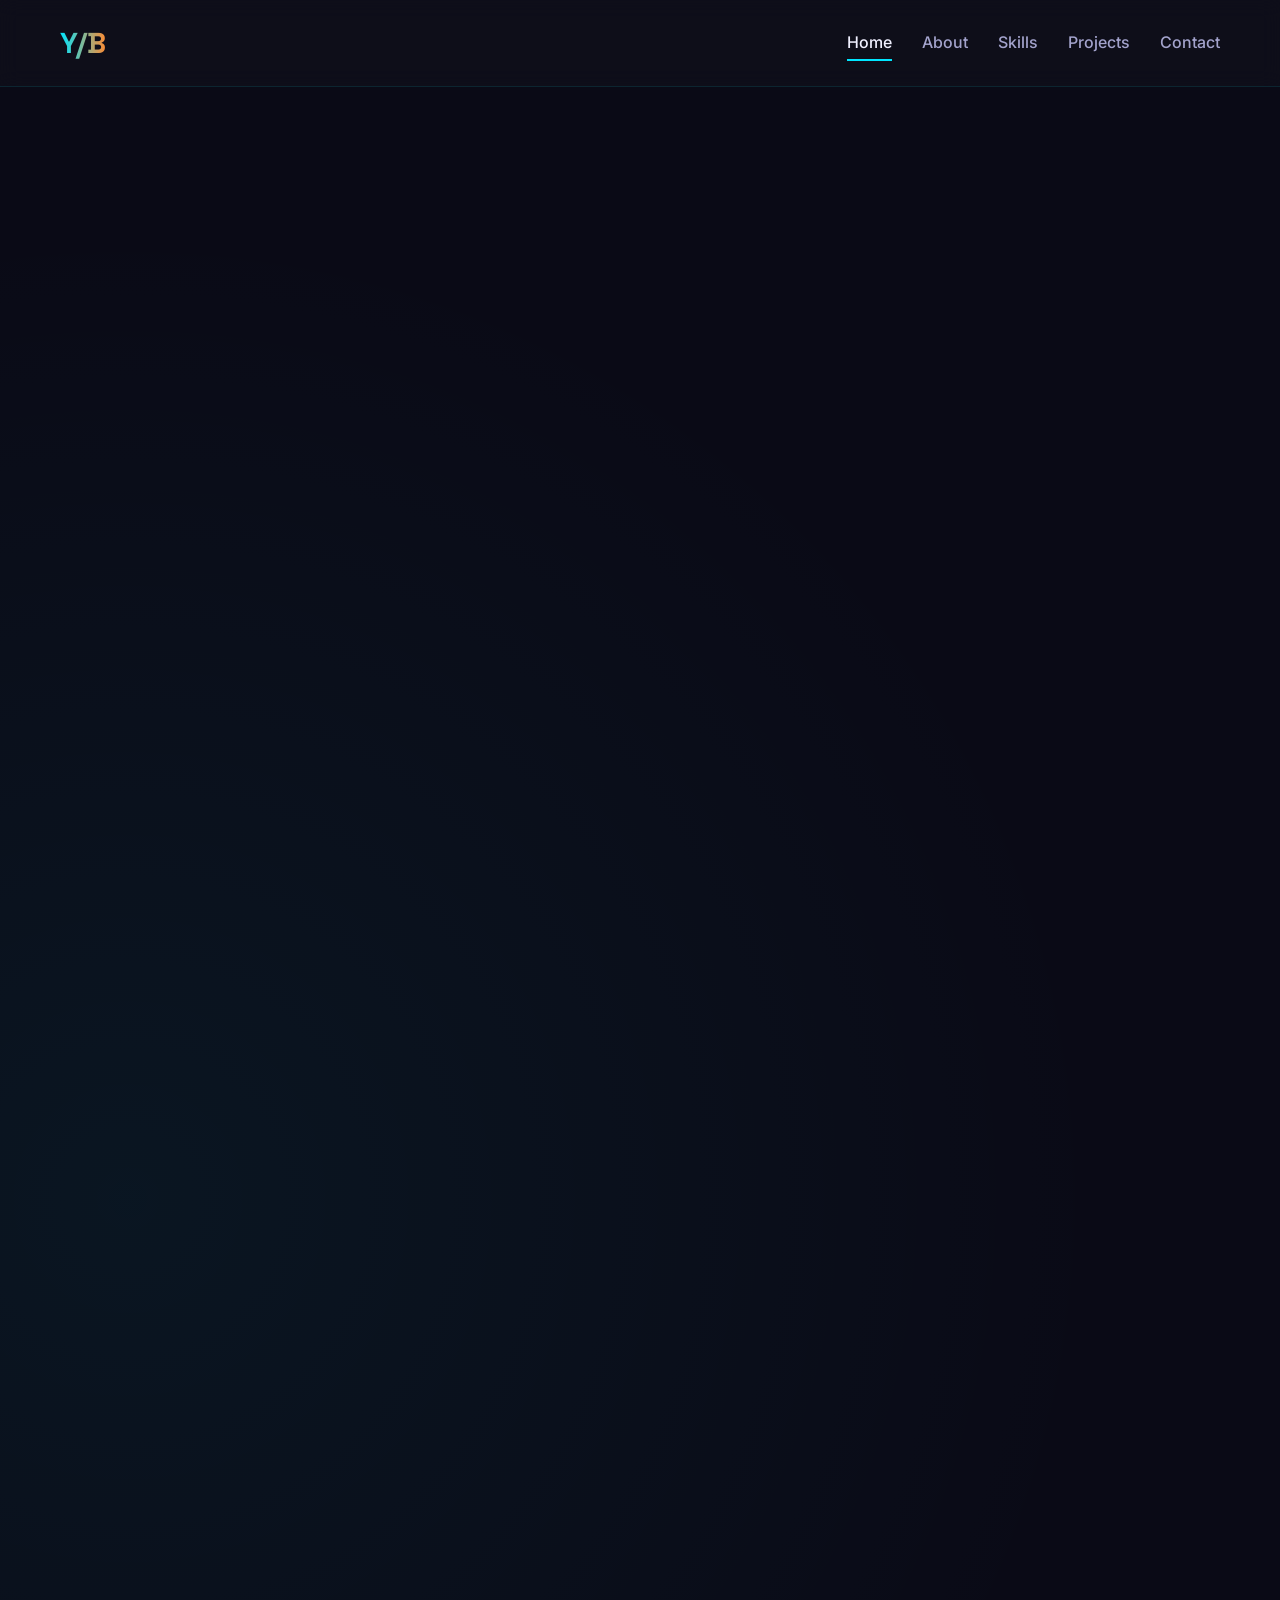
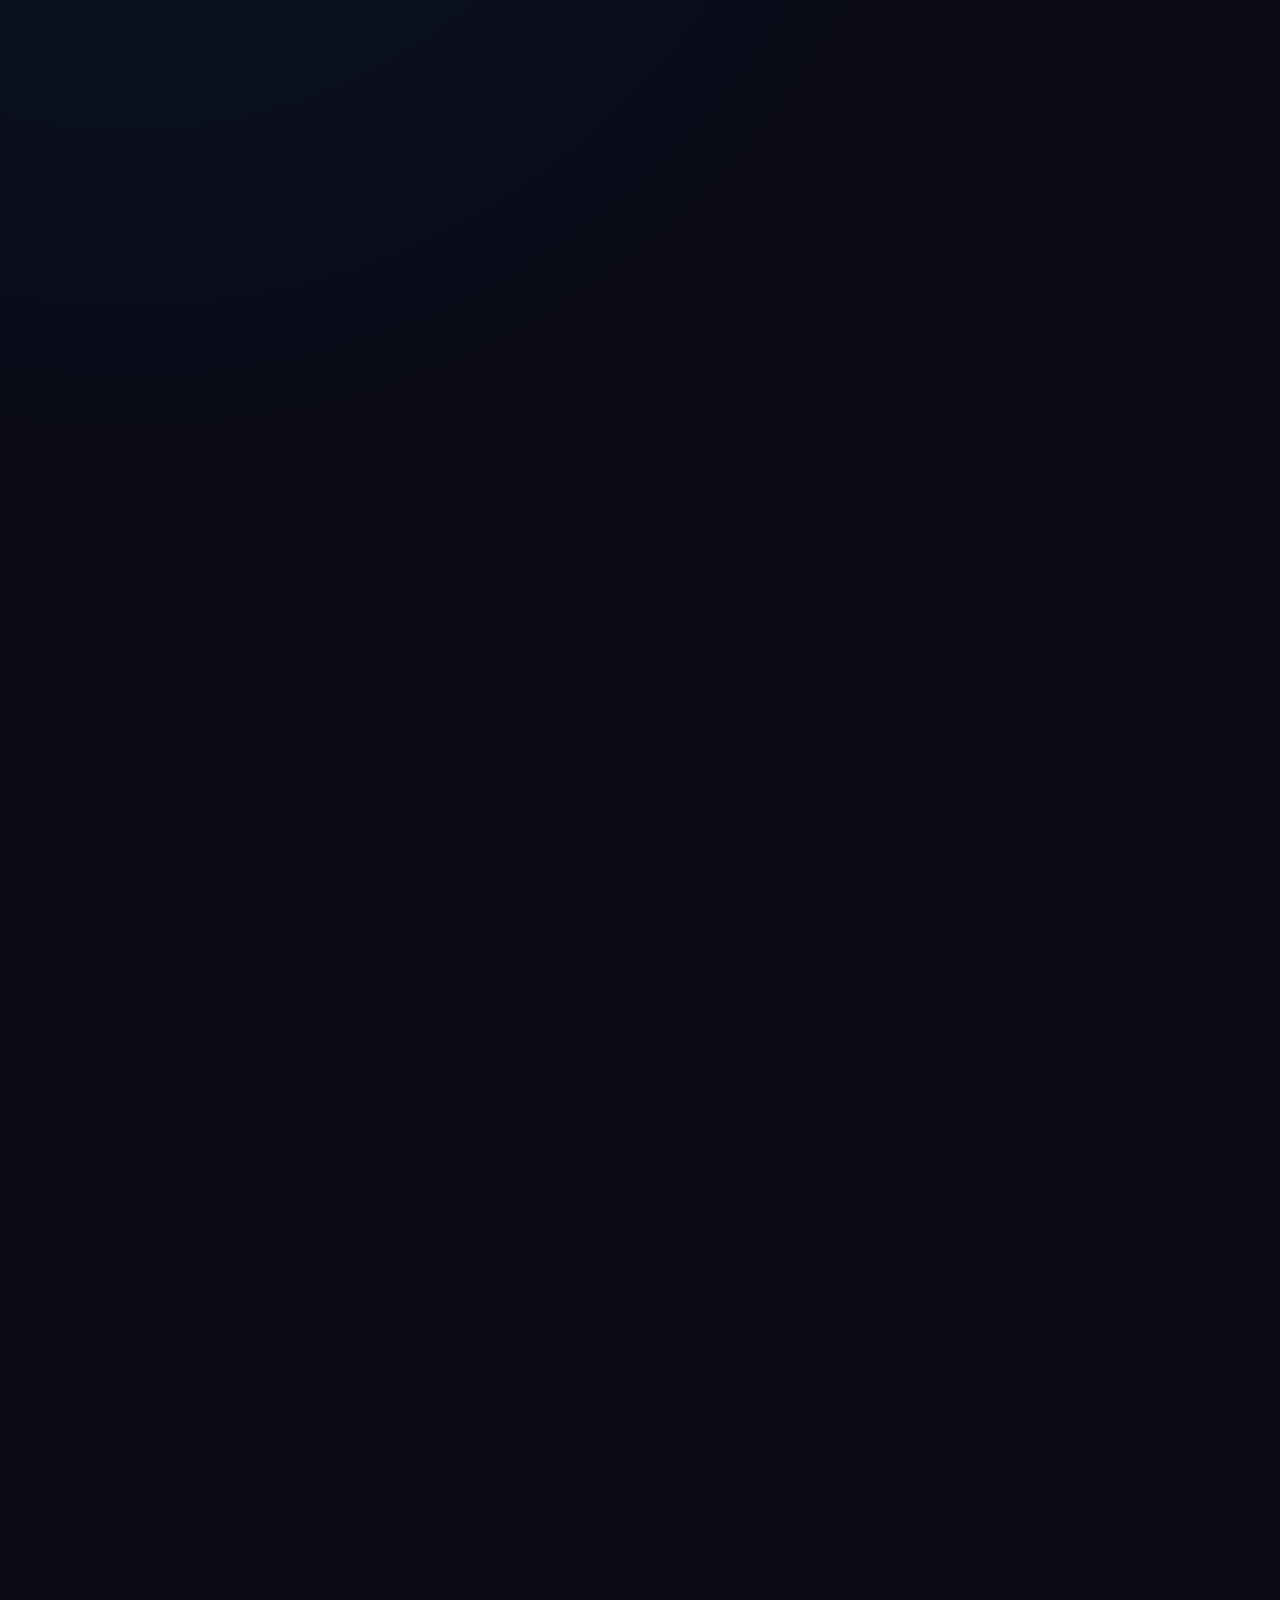
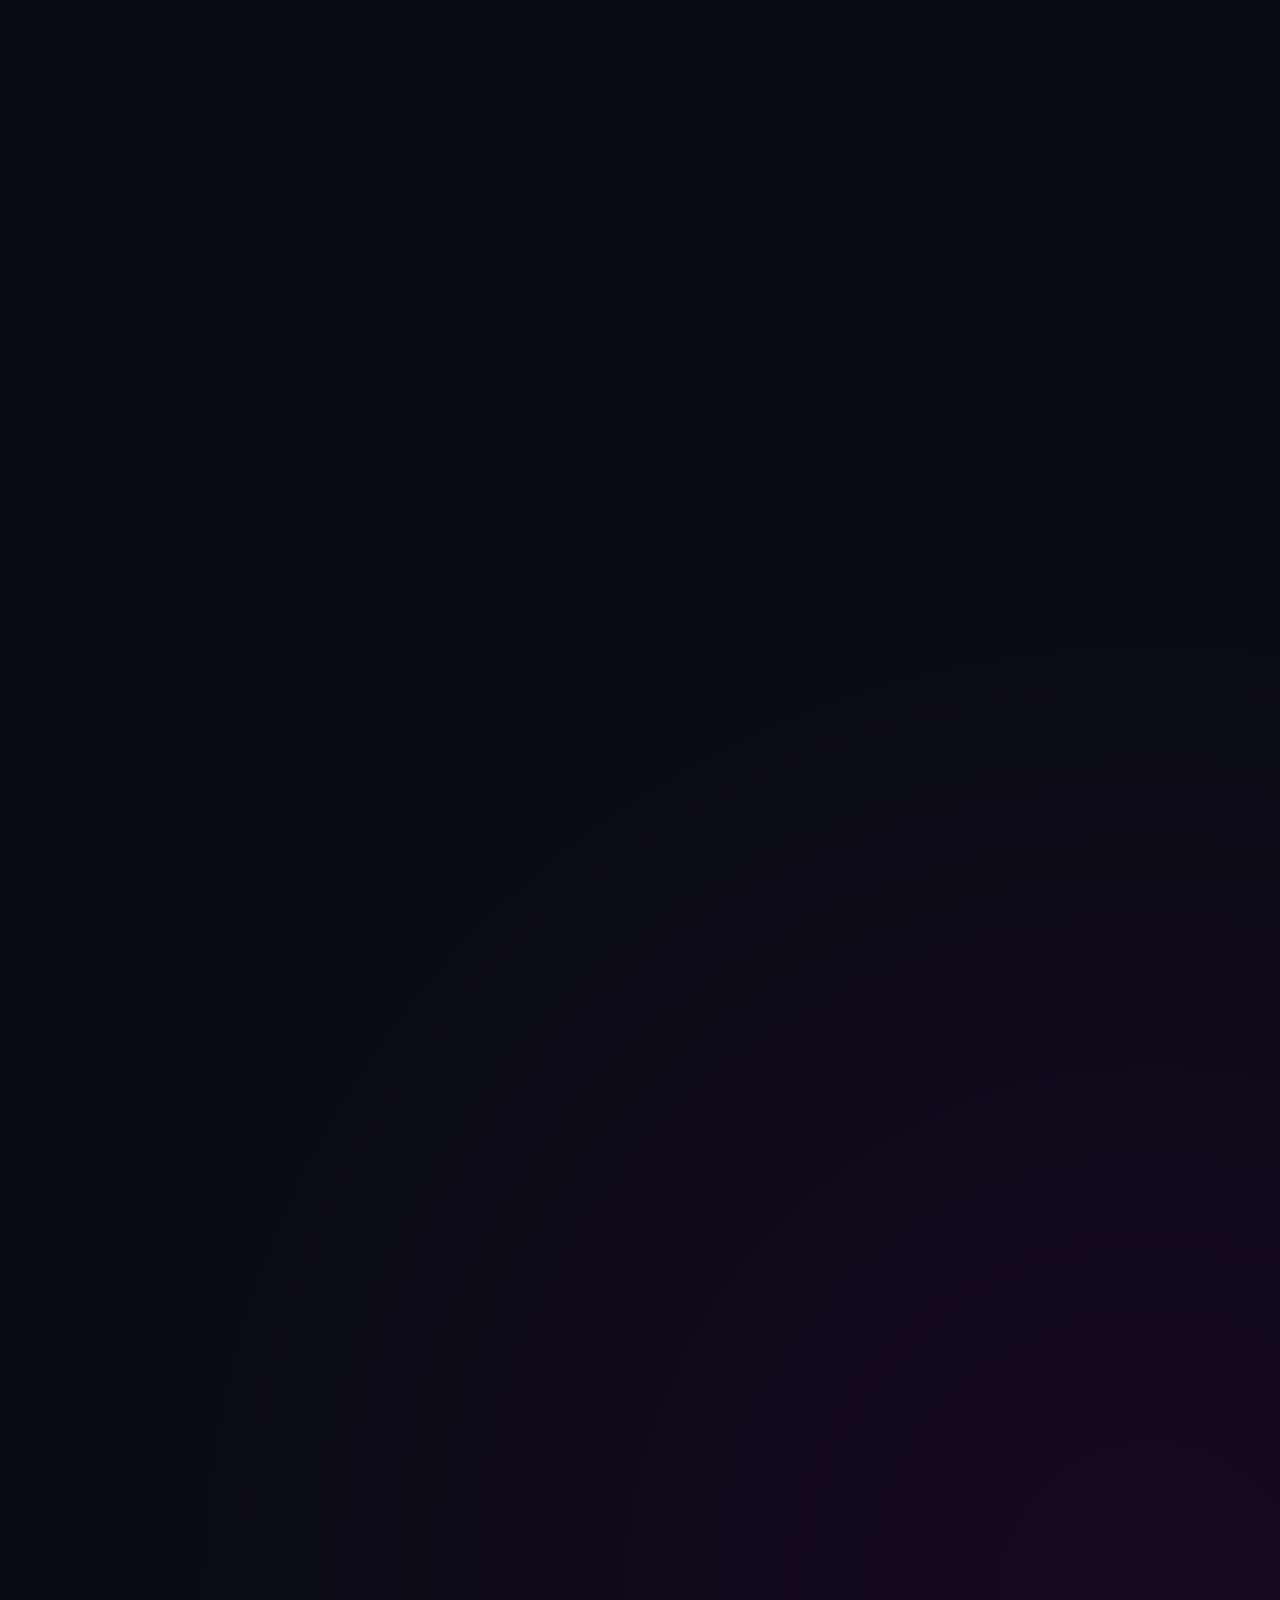
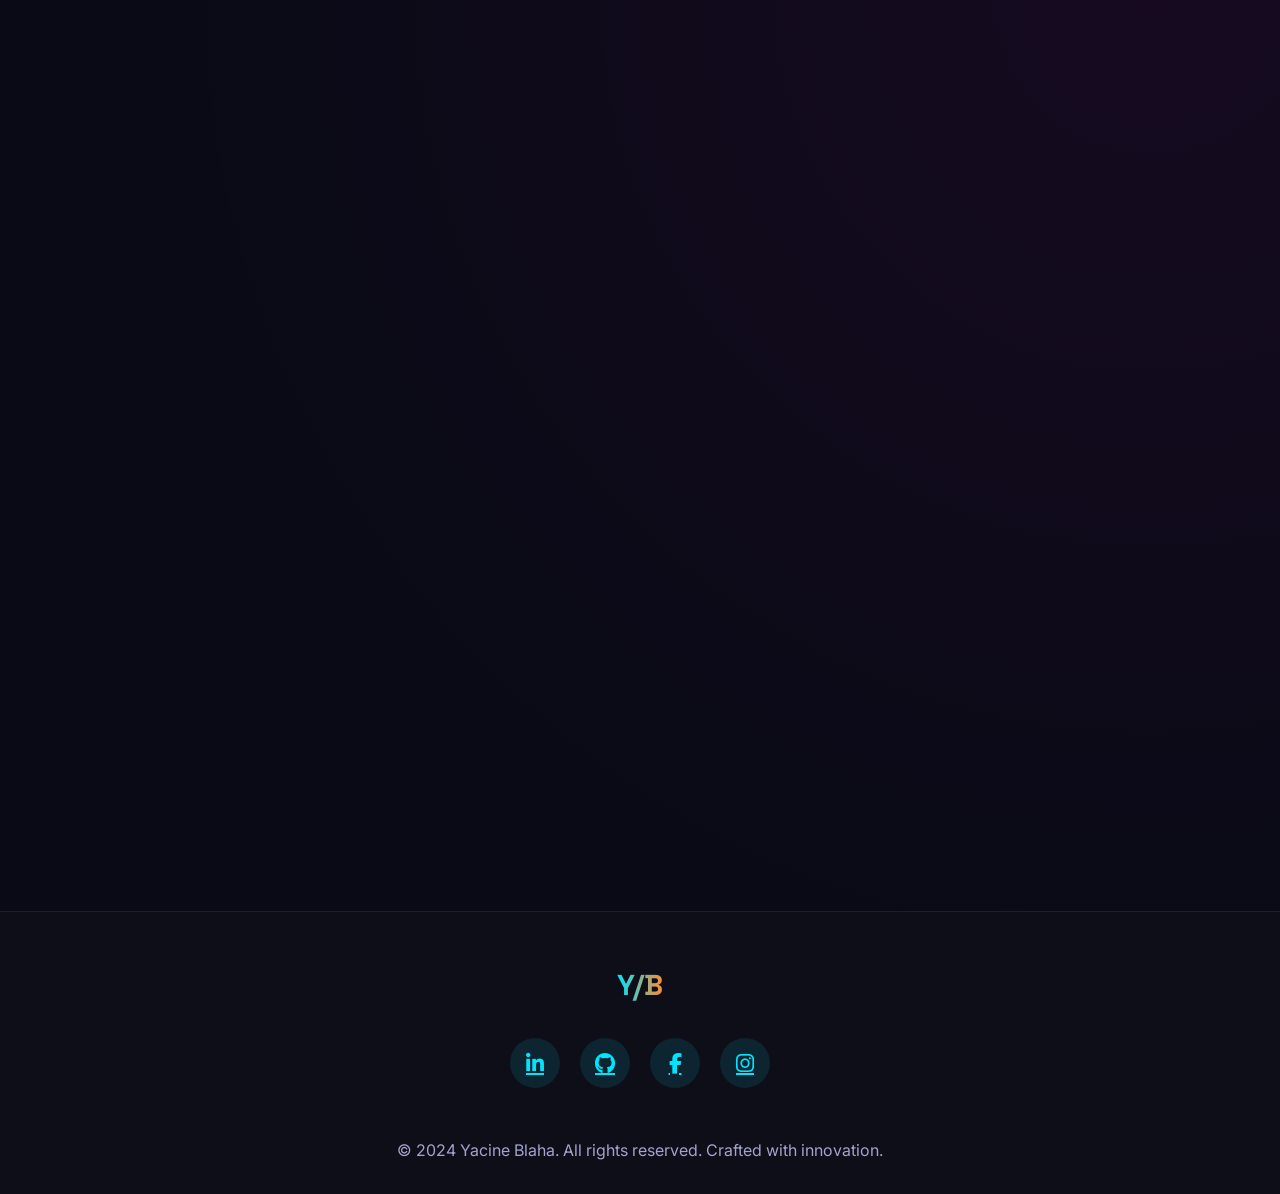
==== commit 43b84a4a: "changes" ====
--- a/index.html
+++ b/index.html
@@ -591,31 +591,43 @@
       }
 
       .project-header {
-        position: relative;
-        height: 220px;
+        width: 100%;
+        height: 200px; /* or any fixed height you want */
+        background: linear-gradient(135deg, #1a1a2e, #0f0f1b);
+        display: flex;
+        align-items: center;
+        justify-content: center;
+        border-top-left-radius: 14px;
+        border-top-right-radius: 14px;
         overflow: hidden;
       }
 
-      .project-header::before {
-        content: "";
-        position: absolute;
-        top: 0;
-        left: 0;
+      .project-header img {
+        max-width: 100%;
+        max-height: 100%;
+        object-fit: contain; /* keep full image visible */
+        border-radius: 10px; /* optional */
+      }
+
+      /* gradient frame */
+      .image-wrap {
+        display: flex;
+        align-items: center;
+        justify-content: center;
+        background: linear-gradient(135deg, #1a1a2e, #0f0f1b);
+      }
+
+      /* A) full-bleed cover image */
+      .image-wrap > img {
         width: 100%;
         height: 100%;
-        background: linear-gradient(
-          135deg,
-          rgba(0, 240, 255, 0.1),
-          transparent
-        );
-        z-index: 1;
-      }
-
-      .project-image {
-        width: 100%;
-        height: 100%;
-        object-fit: cover;
-        transition: transform 0.5s ease;
+        object-fit: contain; /* shows full image, no cropping */
+        display: block;
+        border-radius: 14px; /* optional, to match container */
+        transition: transform 0.35s ease;
+      }
+      .image-wrap:hover > img {
+        transform: scale(1.02); /* small hover effect, not zoomed */
       }
 
       .project-card:hover .project-image {
@@ -935,7 +947,6 @@
         box-shadow: 0 0 30px rgba(0, 240, 255, 0.4);
         z-index: 10;
       }
-      
 
       /* Responsive Design */
       @media (max-width: 992px) {
@@ -1088,16 +1099,15 @@
             Building <span>Digital Experiences</span> for Tomorrow
           </h1>
           <p class="hero-subtitle">
-            I'm Yacine Blaha, a software engineer specializing in creating
-            innovative web solutions with cutting-edge technologies and
-            futuristic design principles.
+            I'm Blaha Yacine , a software engineer specializing in creating
+            innovative web solutions and robust Backend.
           </p>
           <div class="cta-buttons">
             <a href="#projects" class="btn btn-primary pulse">
               <i class="fas fa-rocket"></i> View Projects
             </a>
-            <a href="#contact" class="btn btn-outline">
-              <i class="fas fa-comment-alt"></i> Contact Me
+            <a href="assets/cv.pdf" class="btn btn-outline" target="_blank">
+              <i class="fas fa-file-alt"></i> Open CV
             </a>
           </div>
         </div>
@@ -1113,17 +1123,16 @@
             <h3>Transforming Ideas into Digital Reality</h3>
             <p>
               As a software engineer based in Algeria, I specialize in creating
-              innovative web solutions that blend cutting-edge technology with
-              intuitive user experiences. With over 2 years of professional
-              experience, I've developed a passion for building applications
-              that solve real-world problems.
+              innovative web solutions that blend cutting-edge technology. With
+              over 2 years of projects experience, I've developed a passion for
+              building backend applications and designing databases that solve
+              real-world problems.
             </p>
             <p>
               My approach combines technical expertise with creative
               problem-solving, ensuring that every project I work on is both
-              functional and visually striking. I believe in writing clean,
-              maintainable code and staying on the forefront of emerging
-              technologies.
+              functional and robust. I believe in writing clean, maintainable
+              code and staying on the forefront of emerging technologies.
             </p>
             <div class="about-grid">
               <div class="about-card">
@@ -1202,7 +1211,7 @@
                   "
                 >
                   <img
-                    src="https://cdn.jsdelivr.net/gh/devicons/devicon/icons/tailwindcss/tailwindcss-plain.svg"
+                    src="https://github.com/devicons/devicon/blob/master/icons/tailwindcss/tailwindcss-original.svg"
                     class="skill-logo"
                   />
                 </div>
@@ -1246,10 +1255,6 @@
                 <span class="skill-name">JavaScript</span>
               </div>
               <div class="skill-item">
-                <img
-                  src="https://cdn.jsdelivr.net/gh/devicons/devicon/icons/tailwindcss/tailwindcss-plain.svg"
-                  class="skill-logo"
-                />
                 <span class="skill-name">Tailwind CSS</span>
               </div>
             </div>
@@ -1325,13 +1330,6 @@
                   class="skill-logo"
                 />
                 <span class="skill-name">WordPress</span>
-              </div>
-              <div class="skill-item">
-                <img
-                  src="https://cdn.jsdelivr.net/gh/devicons/devicon/icons/figma/figma-original.svg"
-                  class="skill-logo"
-                />
-                <span class="skill-name">Figma</span>
               </div>
               <div class="skill-item">
                 <img
@@ -1370,7 +1368,7 @@
                   color: var(--accent);
                 "
               >
-                <i class="fas fa-project-diagram" style="font-size: 4rem"></i>
+                <img src="assets/img/1721763531213.jpeg" alt="Project cover" />
               </div>
             </div>
             <div class="project-content">
@@ -1383,7 +1381,7 @@
               </div>
               <p class="project-description">
                 A comprehensive platform for managing end-of-study projects and
-                specializations with advanced reporting capabilities.
+                specializations with advanced assigning algorithms.
               </p>
               <div class="project-links">
                 <a
@@ -1409,7 +1407,54 @@
                   color: var(--accent);
                 "
               >
-                <i class="fas fa-users" style="font-size: 4rem"></i>
+                <img
+                  src="assets/img/Capture d’écran 2024-11-21 212253.png"
+                  alt="Project cover"
+                />
+              </div>
+            </div>
+            <div class="project-content">
+              <h3 class="project-title">
+                LeafVillage - Cleaning-and-collecting-plastics
+              </h3>
+              <div class="project-tags">
+                <span class="project-tag">Leaflet</span>
+                <span class="project-tag">MongoDB</span>
+                <span class="project-tag">express</span>
+              </div>
+              <p class="project-description">
+                Platform designed to help peaple to get ride of their unneeded
+                plastics and inform individuals or factories who need it to come
+                and collect it.
+              </p>
+              <div class="project-links">
+                <a
+                  href="https://github.com/YacineSoredake/Cleaning-and-collecting-plastics"
+                  class="btn btn-outline"
+                  style="padding: 10px 20px"
+                >
+                  <i class="fab fa-github"></i> View Code
+                </a>
+              </div>
+            </div>
+          </div>
+
+          <div class="project-card">
+            <div class="project-header">
+              <div
+                style="
+                  height: 100%;
+                  background: linear-gradient(135deg, #1a1a2e, #0f0f1b);
+                  display: flex;
+                  align-items: center;
+                  justify-content: center;
+                  color: var(--accent);
+                "
+              >
+                <img
+                  src="assets/img/Capture d’écran 2025-08-20 171746.png"
+                  alt="Project cover"
+                />
               </div>
             </div>
             <div class="project-content">
@@ -1448,7 +1493,10 @@
                   color: var(--accent);
                 "
               >
-                <i class="fas fa-comments" style="font-size: 4rem"></i>
+                <img
+                  src="assets/img/Capture d’écran 2024-10-18 231222.png"
+                  alt="Project cover"
+                />
               </div>
             </div>
             <div class="project-content">
@@ -1579,10 +1627,11 @@
             >
               <i class="fab fa-facebook-f"></i>
             </a>
-            <a href="#" class="social-link">
-              <i class="fab fa-twitter"></i>
-            </a>
-            <a href="#" class="social-link">
+
+            <a
+              href="https://www.instagram.com/yacine_soredake/"
+              class="social-link"
+            >
               <i class="fab fa-instagram"></i>
             </a>
           </div>
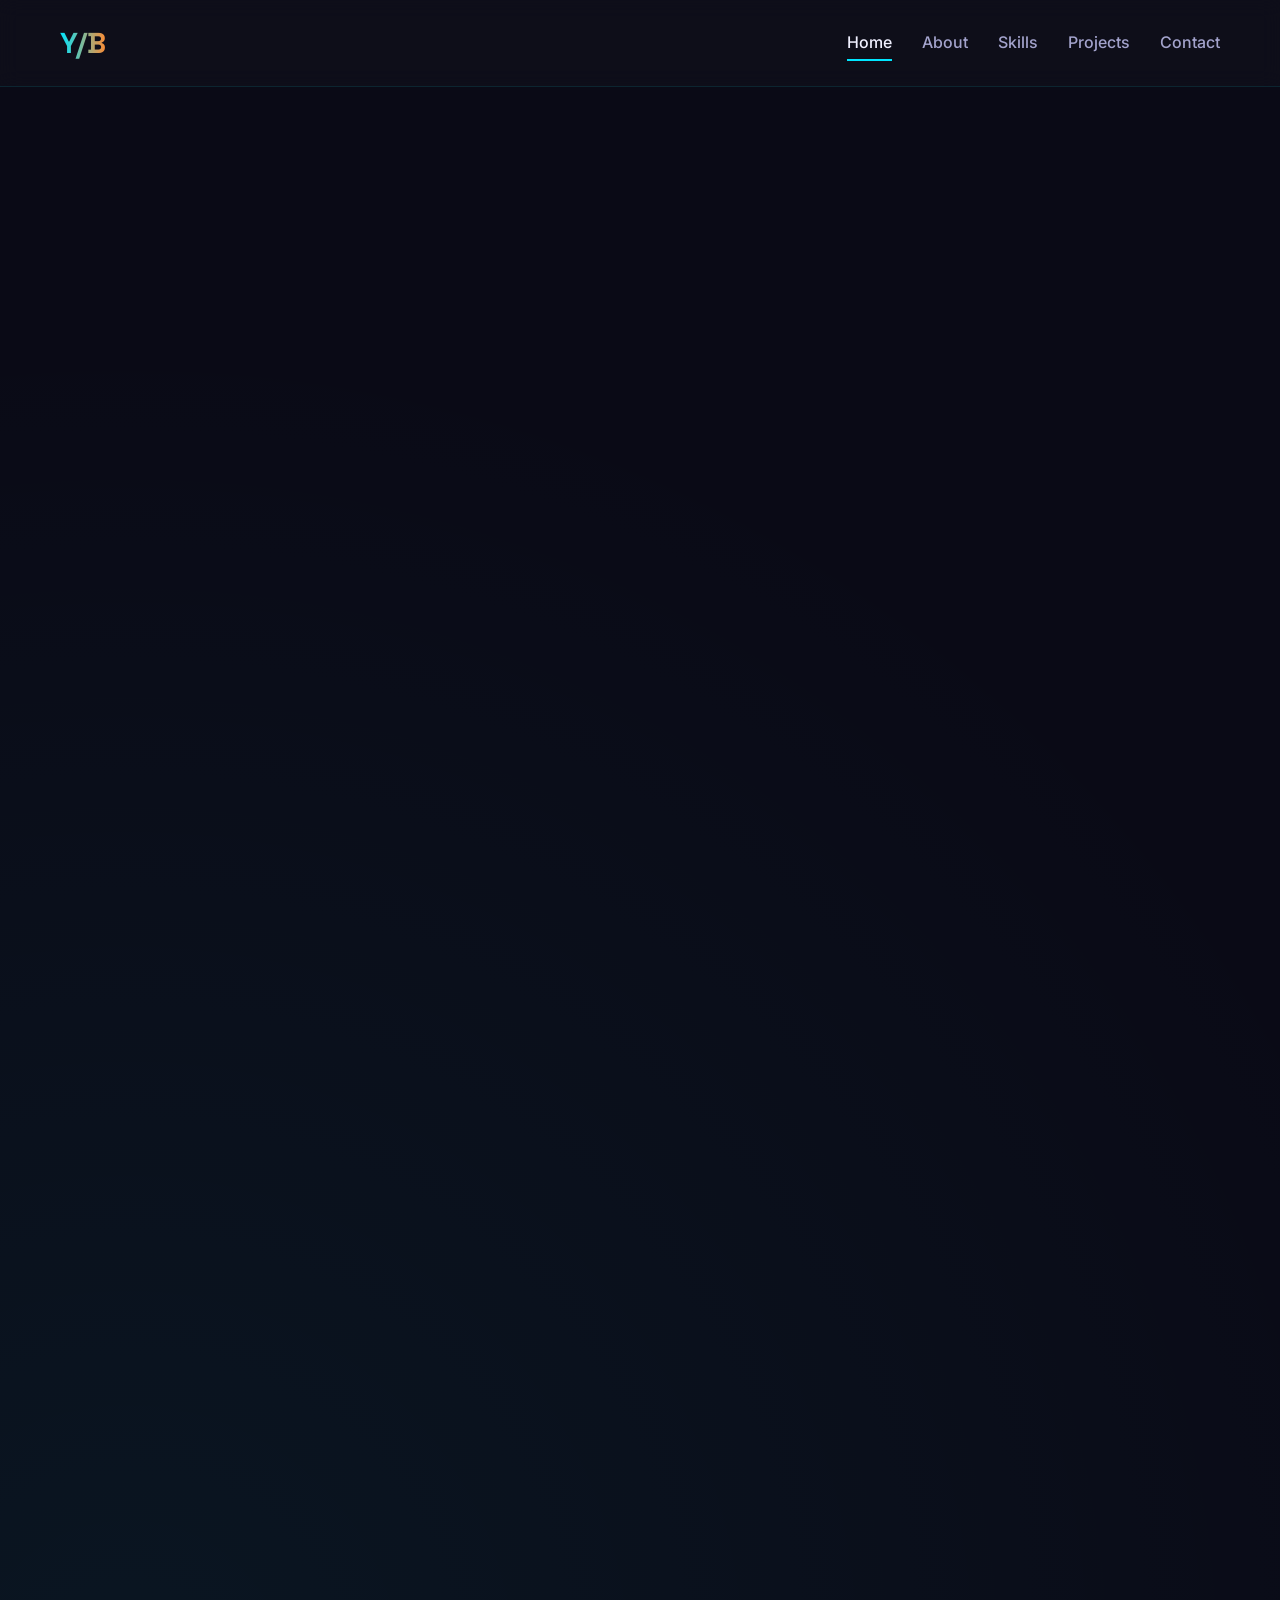
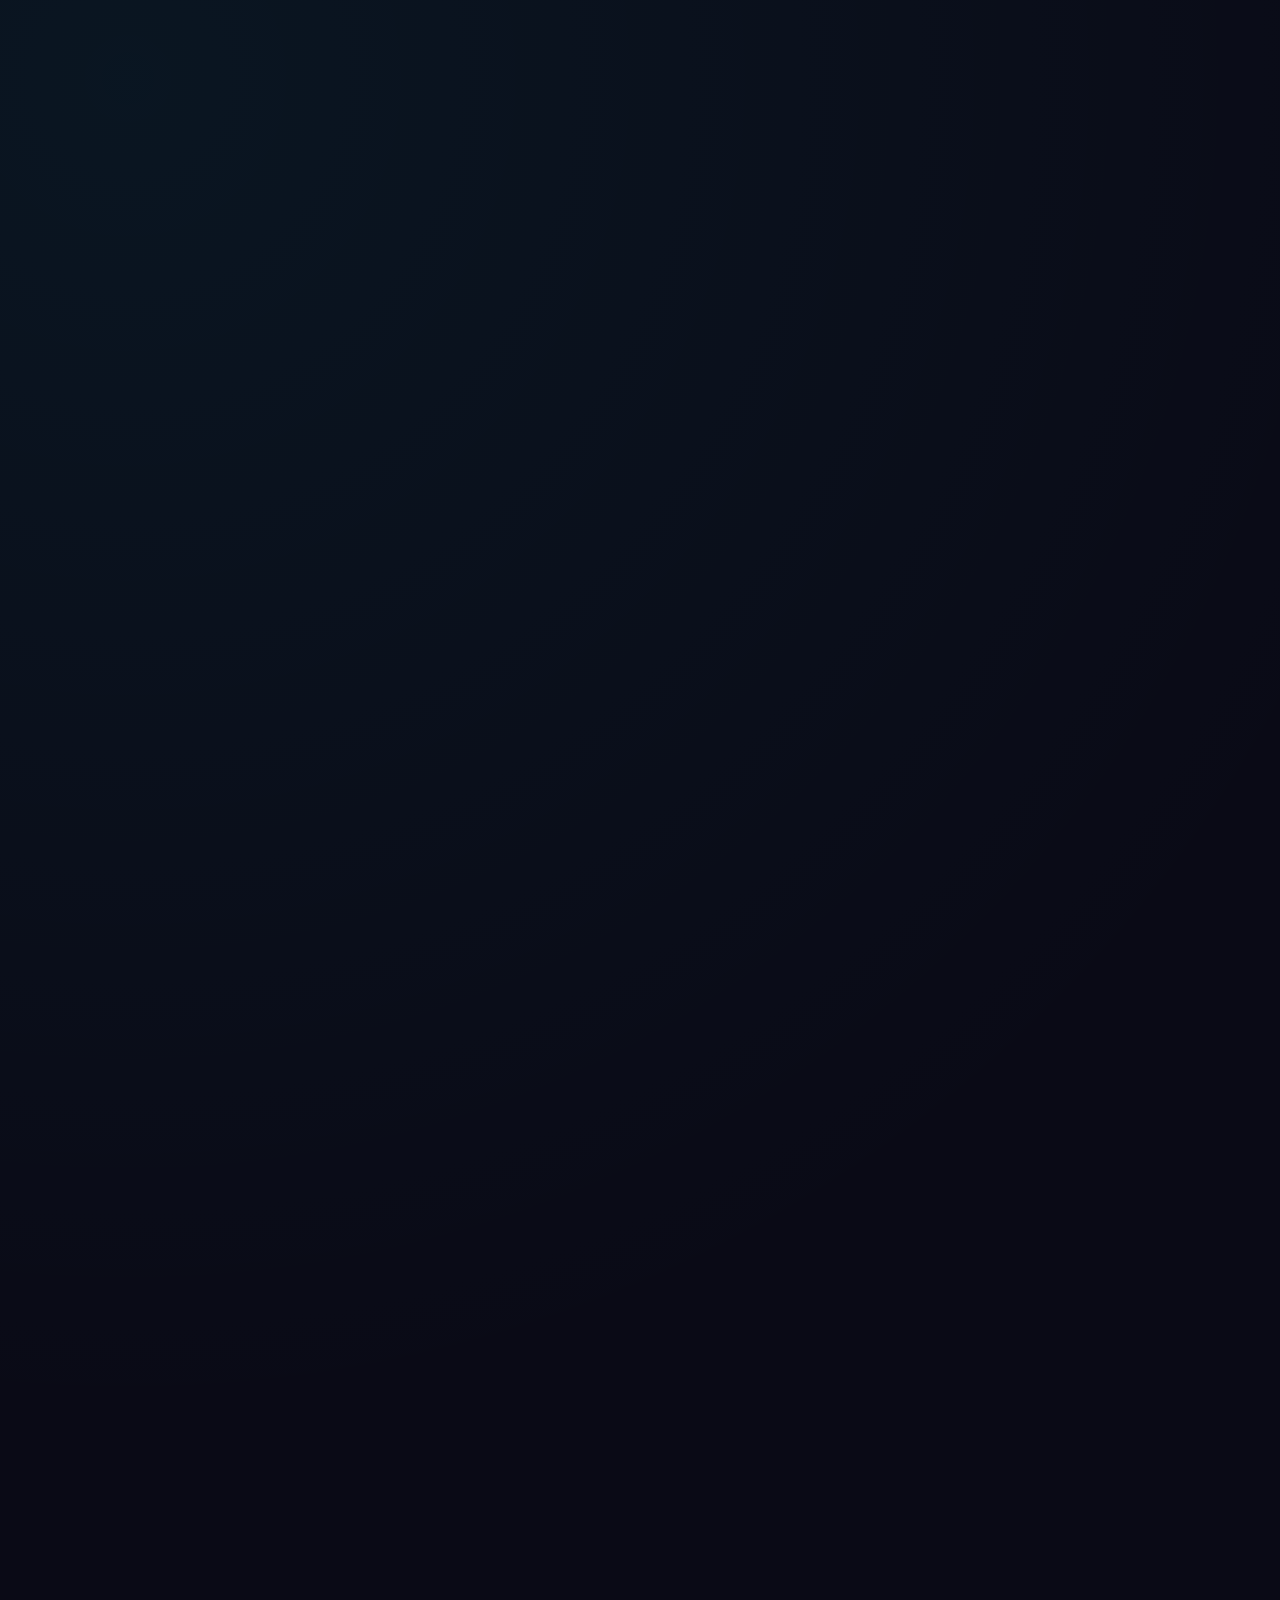
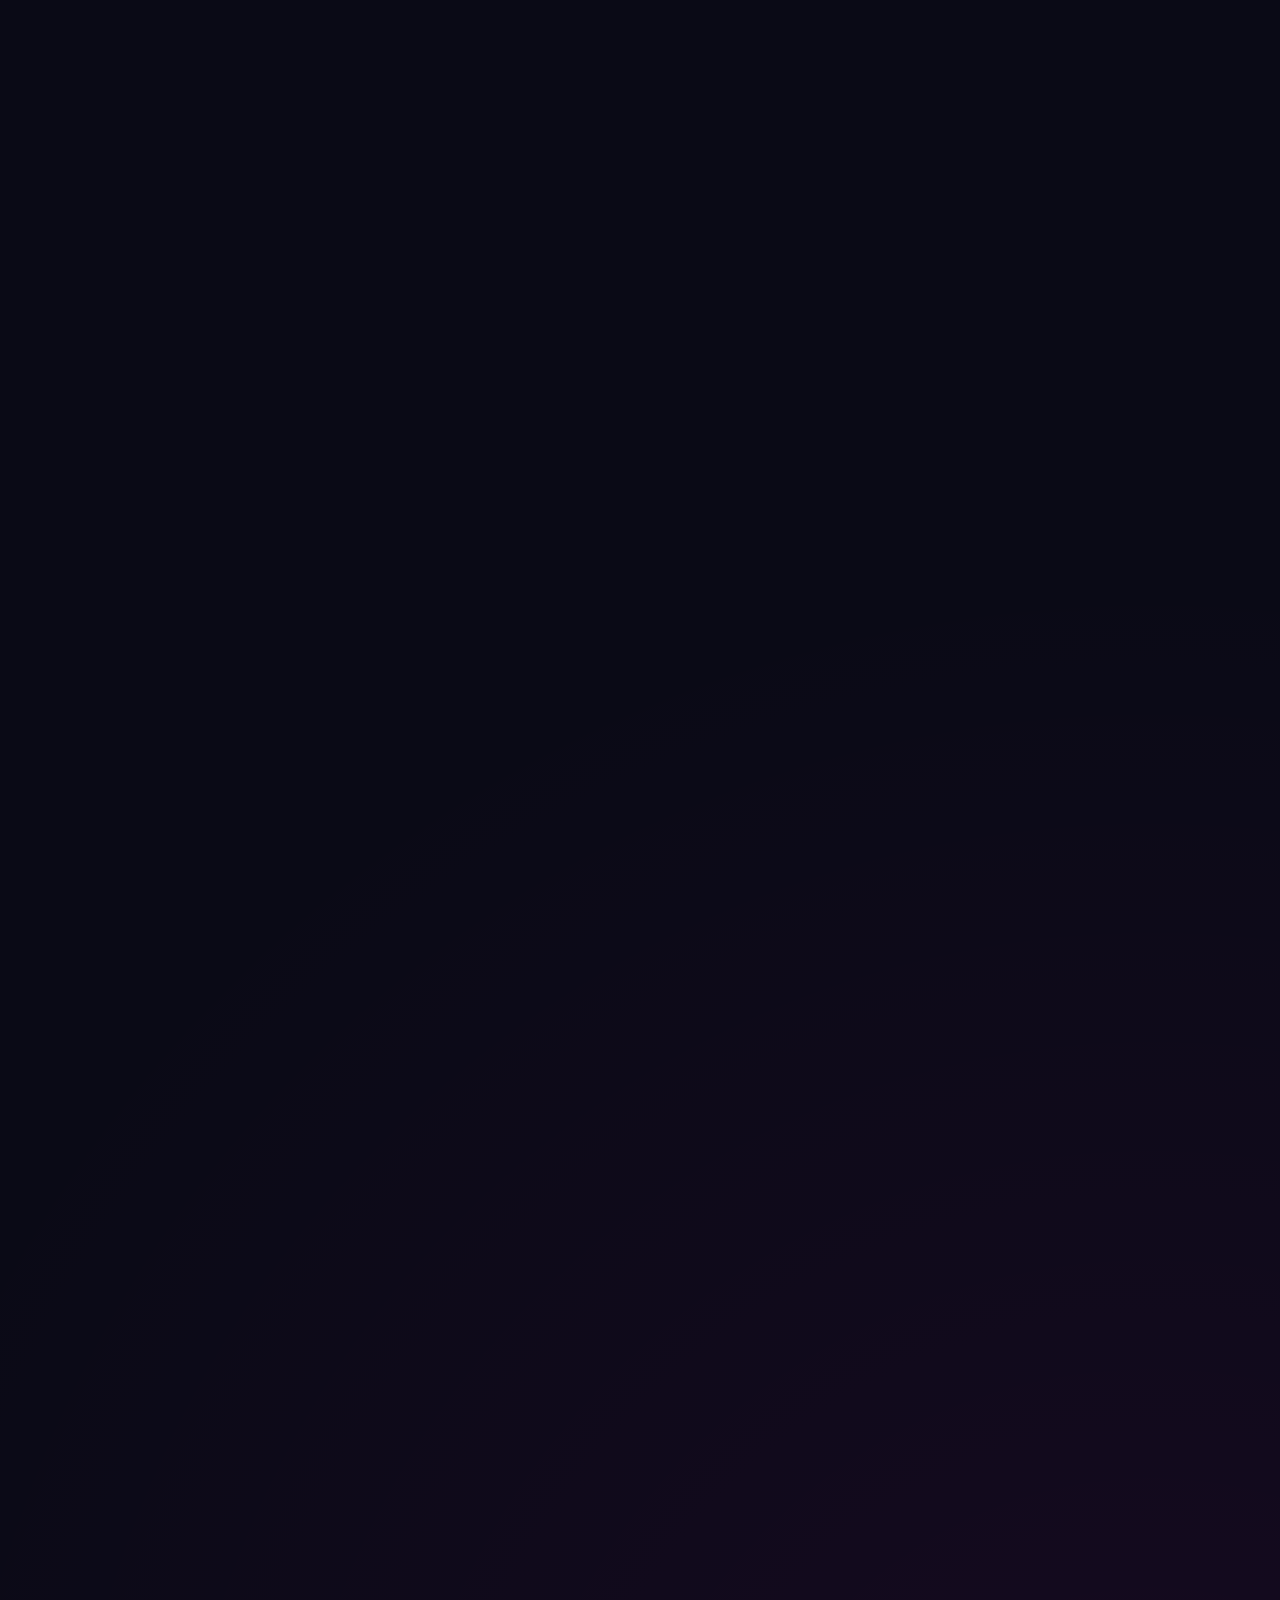
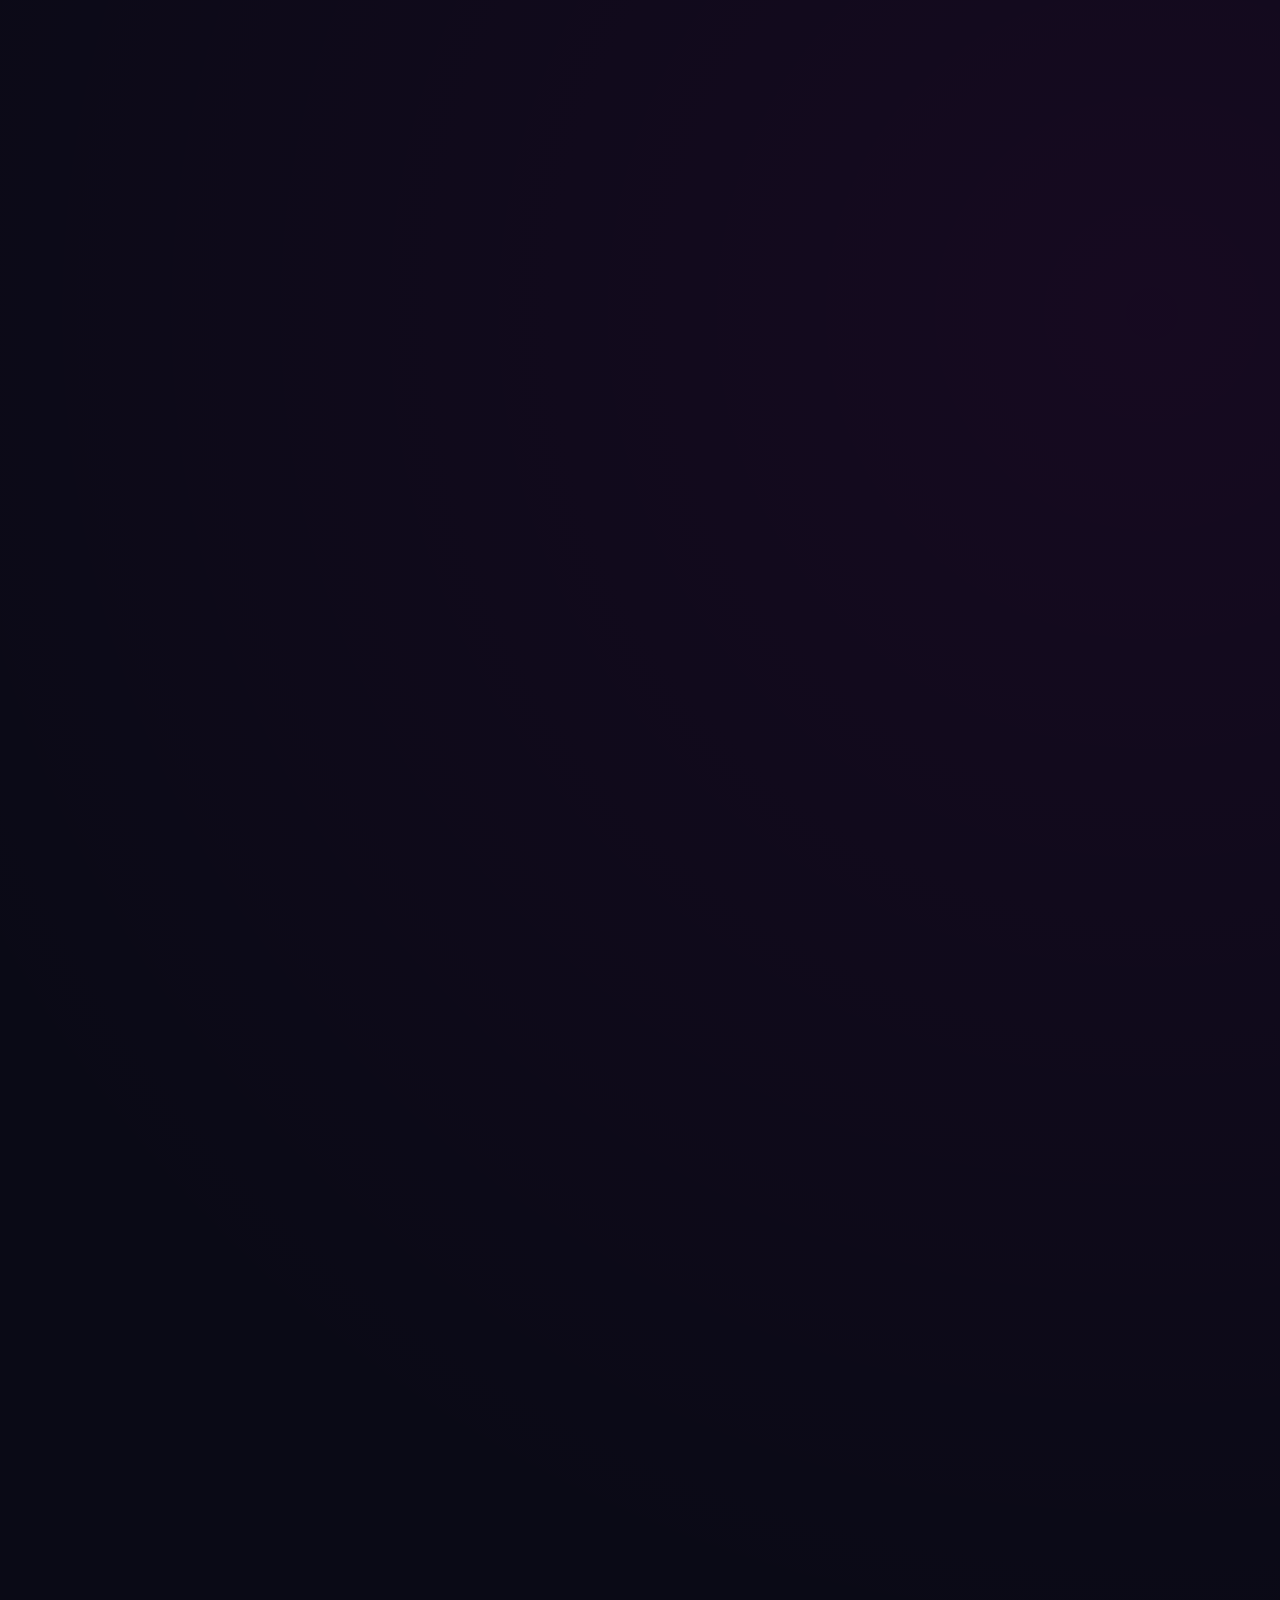
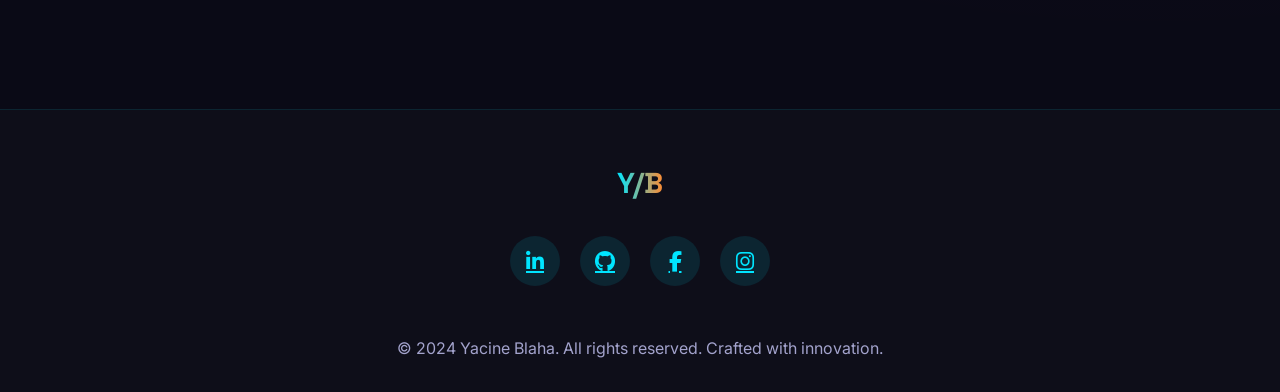
==== commit 993213c8: "project section" ====
--- a/index.html
+++ b/index.html
@@ -4,6 +4,11 @@
     <meta charset="UTF-8" />
     <meta name="viewport" content="width=device-width, initial-scale=1.0" />
     <title>Yacine Blaha | Professional Portfolio</title>
+    <link
+      rel="icon"
+      type="image/png"
+      href="./assets/img/blaha-yacine-high-resolution-logo-transparent.png"
+    />
     <link
       rel="stylesheet"
       href="https://cdnjs.cloudflare.com/ajax/libs/font-awesome/6.4.0/css/all.min.css"
@@ -674,6 +679,39 @@
       .project-links {
         display: flex;
         gap: 10px;
+      }
+
+      /* ===== Project Menu ===== */
+      .projects-menu {
+        display: flex;
+        justify-content: center;
+        gap: 1rem;
+        margin-bottom: 2rem;
+        flex-wrap: wrap;
+      }
+
+      .menu-btn {
+        background-color: transparent;
+        color: var(--text-secondary);
+        border: 2px solid rgba(0, 240, 255, 0.2);
+        padding: 0.7rem 1.5rem;
+        border-radius: 25px;
+        cursor: pointer;
+        transition: var(--transition);
+        font-weight: 500;
+      }
+
+      .menu-btn:hover {
+        background-color: rgba(0, 240, 255, 0.1);
+        color: var(--text);
+        border-color: var(--accent);
+      }
+
+      .menu-btn.active {
+        background-color: var(--accent);
+        color: var(--primary);
+        border-color: var(--accent);
+        box-shadow: 0 0 15px rgba(0, 240, 255, 0.4);
       }
 
       /* Contact Section */
@@ -1106,7 +1144,7 @@
             <a href="#projects" class="btn btn-primary pulse">
               <i class="fas fa-rocket"></i> View Projects
             </a>
-            <a href="assets/cv.pdf" class="btn btn-outline" target="_blank">
+            <a href="assets/CV.pdf" class="btn btn-outline" target="_blank">
               <i class="fas fa-file-alt"></i> Open CV
             </a>
           </div>
@@ -1355,8 +1393,17 @@
     <section id="projects" class="section">
       <div class="container">
         <h2 class="section-title">Featured Projects</h2>
+
+        <!-- Project Filter Menu -->
+        <div class="projects-menu">
+          <button class="menu-btn" data-filter="web">Web Projects</button>
+          <button class="menu-btn" data-filter="mobile">Mobile Apps</button>
+          <button class="menu-btn" data-filter="ai">AI Projects</button>
+        </div>
+
         <div class="projects-grid">
-          <div class="project-card">
+          <!-- Web Projects -->
+          <div class="project-card" data-category="web">
             <div class="project-header">
               <div
                 style="
@@ -1395,7 +1442,7 @@
             </div>
           </div>
 
-          <div class="project-card">
+          <div class="project-card" data-category="web">
             <div class="project-header">
               <div
                 style="
@@ -1439,7 +1486,7 @@
             </div>
           </div>
 
-          <div class="project-card">
+          <div class="project-card" data-category="web">
             <div class="project-header">
               <div
                 style="
@@ -1481,7 +1528,7 @@
             </div>
           </div>
 
-          <div class="project-card">
+          <div class="project-card" data-category="web">
             <div class="project-header">
               <div
                 style="
@@ -1517,6 +1564,355 @@
                   class="btn btn-outline"
                   style="padding: 10px 20px"
                 >
+                  <i class="fab fa-github"></i> View Code
+                </a>
+              </div>
+            </div>
+          </div>
+
+          <div class="project-card" data-category="web">
+            <div class="project-header">
+              <div
+                style="
+                  height: 100%;
+                  background: linear-gradient(135deg, #1a1a2e, #0f0f1b);
+                  display: flex;
+                  align-items: center;
+                  justify-content: center;
+                  color: var(--accent);
+                "
+              >
+                <i class="fas fa-plane" style="font-size: 4rem"></i>
+              </div>
+            </div>
+            <div class="project-content">
+              <h3 class="project-title">Backend for Travel agency CRM</h3>
+              <div class="project-tags">
+                <span class="project-tag">Nodejs</span>
+                <span class="project-tag">Mongodb</span>
+                <span class="project-tag">GoogleAuth</span>
+                <span class="project-tag">e-payment</span>
+              </div>
+              <p class="project-description">
+                Strong backend project (travel agency CRM with JWT, Google Auth,
+                RBAC, booking flow, payments, invoices, reports, emails, Redis
+                caching, etc.) usefull for reat world agency or used like a saas
+              </p>
+              <div class="project-links">
+                <a
+                  href="https://github.com/YacineSoredake/Real-time-Chat-app"
+                  class="btn btn-outline"
+                  style="padding: 10px 20px"
+                >
+                  <i class="fab fa-github"></i> View Code
+                </a>
+              </div>
+            </div>
+          </div>
+
+          <!-- Mobile Projects -->
+          <div class="project-card" data-category="mobile">
+            <div class="project-header">
+              <div
+                style="
+                  height: 100%;
+                  background: linear-gradient(135deg, #1a1a2e, #0f0f1b);
+                  display: flex;
+                  align-items: center;
+                  justify-content: center;
+                  color: var(--accent);
+                "
+              >
+                <i class="fas fa-mobile-alt" style="font-size: 4rem"></i>
+              </div>
+            </div>
+            <div class="project-content">
+              <h3 class="project-title">Notes Mobile App</h3>
+              <div class="project-tags">
+                <span class="project-tag">Flutter</span>
+                <span class="project-tag">Firebase</span>
+                <span class="project-tag">Bloc</span>
+                <span class="project-tag">iOS & Android</span>
+              </div>
+              <p class="project-description">
+                A cross-platform task notes application with offline
+                capabilities ,and intuitive UI .
+              </p>
+              <div class="project-links">
+                <a href="#" class="btn btn-outline" style="padding: 10px 20px">
+                  <i class="fab fa-github"></i> View Code
+                </a>
+              </div>
+            </div>
+          </div>
+
+          <div class="project-card" data-category="mobile">
+            <div class="project-header">
+              <div
+                style="
+                  height: 100%;
+                  background: linear-gradient(135deg, #1a1a2e, #0f0f1b);
+                  display: flex;
+                  align-items: center;
+                  justify-content: center;
+                  color: var(--accent);
+                "
+              >
+                <img
+                  src="assets/img/Capture d’écran 2025-10-30 221947.png"
+                  alt="Project cover"
+                />
+              </div>
+            </div>
+            <div class="project-content">
+              <h3 class="project-title">
+                FindYourBuddy Event Mobile Application
+              </h3>
+              <div class="project-tags">
+                <span class="project-tag">Flutter</span>
+                <span class="project-tag">Dart</span>
+                <span class="project-tag">REST API</span>
+                <span class="project-tag">Node js</span>
+              </div>
+              <p class="project-description">
+                Mobile application designed to help people finding new friends
+                who share same interest by going together to events , workshops
+                festivals or just hanging out and having good time
+              </p>
+              <div class="project-links">
+                <a href="#" class="btn btn-outline" style="padding: 10px 20px">
+                  <i class="fab fa-github"></i> View Code
+                </a>
+              </div>
+            </div>
+          </div>
+
+          <div class="project-card" data-category="mobile">
+            <div class="project-header">
+              <div
+                style="
+                  height: 100%;
+                  background: linear-gradient(135deg, #1a1a2e, #0f0f1b);
+                  display: flex;
+                  align-items: center;
+                  justify-content: center;
+                  color: var(--accent);
+                "
+              >
+                <img
+                  src="assets/img/Capture d’écran 2025-10-30 215957.png"
+                  alt="Project cover"
+                />
+              </div>
+            </div>
+            <div class="project-content">
+              <h3 class="project-title">Demo Interface for Classifier model</h3>
+              <div class="project-tags">
+                <span class="project-tag">Flutter</span>
+                <span class="project-tag">BLOC</span>
+                <span class="project-tag">FastAPi</span>
+                <span class="project-tag">Node js</span>
+              </div>
+              <p class="project-description">
+                Mobile application designed to showcase result returned from a
+                classifier model deployed using fastapi and connect with nodejs
+                backend and displayed to ui which is enhanced with bloc state
+                management
+              </p>
+              <div class="project-links">
+                <a href="#" class="btn btn-outline" style="padding: 10px 20px">
+                  <i class="fab fa-github"></i> View Code
+                </a>
+              </div>
+            </div>
+          </div>
+
+          <!-- AI Projects -->
+          <div class="project-card" data-category="ai">
+            <div class="project-header">
+              <div
+                style="
+                  height: 100%;
+                  background: linear-gradient(135deg, #1a1a2e, #0f0f1b);
+                  display: flex;
+                  align-items: center;
+                  justify-content: center;
+                  color: var(--accent);
+                "
+              >
+                <i class="fas fa-brain" style="font-size: 4rem"></i>
+              </div>
+            </div>
+            <div class="project-content">
+              <h3 class="project-title">
+                Aspect-Based-Sentiment-Analysis-on-Product-Reviews
+              </h3>
+              <div class="project-tags">
+                <span class="project-tag">Python</span>
+                <span class="project-tag">TensorFlow</span>
+                <span class="project-tag">LLms</span>
+                <span class="project-tag">FastAPi</span>
+                <span class="project-tag">Gradio</span>
+              </div>
+              <p class="project-description">
+                This project implements a complete Aspect-Based Sentiment
+                Analysis (ABSA) pipeline on product reviews (laptops). It has
+                two main tasks: Aspect Term Extraction (ATE) Detect aspect terms
+                in review sentences (e.g., “battery life”, “keyboard”). Aspect
+                Sentiment Classification (ASC) Determine the sentiment (positive
+                / negative / neutral) expresse
+              </p>
+              <div class="project-links">
+                <a href="#" class="btn btn-outline" style="padding: 10px 20px">
+                  <i class="fab fa-github"></i> View Code
+                </a>
+              </div>
+            </div>
+          </div>
+
+          <div class="project-card" data-category="ai">
+            <div class="project-header">
+              <div
+                style="
+                  height: 100%;
+                  background: linear-gradient(135deg, #1a1a2e, #0f0f1b);
+                  display: flex;
+                  align-items: center;
+                  justify-content: center;
+                  color: var(--accent);
+                "
+              >
+                <i class="fas fa-brain" style="font-size: 4rem"></i>
+              </div>
+            </div>
+            <div class="project-content">
+              <h3 class="project-title">Movies Recommandation System</h3>
+              <div class="project-tags">
+                <span class="project-tag">Python</span>
+                <span class="project-tag">Machine Learning</span>
+                <span class="project-tag">Pandas</span>
+              </div>
+              <p class="project-description">
+                Introduction to data manipulation using python libraries , with
+                building a system recommending similar movies using
+                K-nearnest-neighbors algorithm
+              </p>
+              <div class="project-links">
+                <a href="#" class="btn btn-outline" style="padding: 10px 20px">
+                  <i class="fab fa-github"></i> View Code
+                </a>
+              </div>
+            </div>
+          </div>
+
+          <div class="project-card" data-category="ai">
+            <div class="project-header">
+              <div
+                style="
+                  height: 100%;
+                  background: linear-gradient(135deg, #1a1a2e, #0f0f1b);
+                  display: flex;
+                  align-items: center;
+                  justify-content: center;
+                  color: var(--accent);
+                "
+              >
+                <i class="fas fa-robot" style="font-size: 4rem"></i>
+              </div>
+            </div>
+            <div class="project-content">
+              <h3 class="project-title">dog-vs-cat-classifier</h3>
+              <div class="project-tags">
+                <span class="project-tag">Python</span>
+                <span class="project-tag">Tenseflow</span>
+                <span class="project-tag">CNN</span>
+                <span class="project-tag">Keras</span>
+              </div>
+              <p class="project-description">
+                About A deep learning project that classifies images of dogs and
+                cats using Convolutional Neural Networks (CNN) and Transfer
+                Learning (MobileNetV2). Built with TensorFlow/Keras, this
+                project demonstrates image preprocessing, model training,
+                evaluation, and prediction.
+              </p>
+              <div class="project-links">
+                <a href="#" class="btn btn-outline" style="padding: 10px 20px">
+                  <i class="fab fa-github"></i> View Code
+                </a>
+              </div>
+            </div>
+          </div>
+
+          <div class="project-card" data-category="ai">
+            <div class="project-header">
+              <div
+                style="
+                  height: 100%;
+                  background: linear-gradient(135deg, #1a1a2e, #0f0f1b);
+                  display: flex;
+                  align-items: center;
+                  justify-content: center;
+                  color: var(--accent);
+                "
+              >
+               <img
+                  src="assets/img/screenGradioDemo.png"
+                  alt="Project cover"
+                />
+              </div>
+            </div>
+            <div class="project-content">
+              <h3 class="project-title">LLM-Semantic-Book-Recommender</h3>
+              <div class="project-tags">
+                <span class="project-tag">Python</span>
+                <span class="project-tag">Transformers</span>
+                <span class="project-tag">FAISS</span>
+                <span class="project-tag">LangChain</span>
+              </div>
+              <p class="project-description">
+                A semantic book recommender system using LangChain, HuggingFace
+                sentence-transformer embeddings, FAISS vector search, and Gradio
+                for an interactive dashboard UI.
+              </p>
+              <div class="project-links">
+                <a href="#" class="btn btn-outline" style="padding: 10px 20px">
+                  <i class="fab fa-github"></i> View Code
+                </a>
+              </div>
+            </div>
+          </div>
+
+          <div class="project-card" data-category="ai">
+            <div class="project-header">
+              <div
+                style="
+                  height: 100%;
+                  background: linear-gradient(135deg, #1a1a2e, #0f0f1b);
+                  display: flex;
+                  align-items: center;
+                  justify-content: center;
+                  color: var(--accent);
+                "
+              >
+                <i class="fas fa-robot" style="font-size: 4rem"></i>
+              </div>
+            </div>
+            <div class="project-content">
+              <h3 class="project-title">
+                ONC MLP Neurone Network Model Using Matlab
+              </h3>
+              <div class="project-tags">
+                <span class="project-tag">Python</span>
+                <span class="project-tag">MATLAB</span>
+                <span class="project-tag">NLP</span>
+              </div>
+              <p class="project-description">
+                Creating a simple model to recognize numbers using MLP and
+                displayed the result the model compared to the one shown by a
+                simple algoritm that used XOR
+              </p>
+              <div class="project-links">
+                <a href="#" class="btn btn-outline" style="padding: 10px 20px">
                   <i class="fab fa-github"></i> View Code
                 </a>
               </div>
@@ -1972,6 +2368,39 @@
         });
       };
 
+      const initProjectFilter = () => {
+        const filterButtons = document.querySelectorAll(".menu-btn");
+        const projectCards = document.querySelectorAll(".project-card");
+
+        // Hide all projects at the start
+        projectCards.forEach((card) => (card.style.display = "none"));
+
+        filterButtons.forEach((button) => {
+          button.addEventListener("click", () => {
+            // Remove active class from all buttons
+            filterButtons.forEach((btn) => btn.classList.remove("active"));
+            // Add active class to clicked button
+            button.classList.add("active");
+
+            const filterValue = button.getAttribute("data-filter");
+
+            projectCards.forEach((card) => {
+              if (card.getAttribute("data-category") === filterValue) {
+                card.style.display = "block";
+                // Animate visible cards
+                gsap.fromTo(
+                  card,
+                  { opacity: 0, y: 20 },
+                  { opacity: 1, y: 0, duration: 0.5 }
+                );
+              } else {
+                card.style.display = "none";
+              }
+            });
+          });
+        });
+      };
+
       // Initialize everything on page load
       document.addEventListener("DOMContentLoaded", () => {
         initParticles();
@@ -1979,6 +2408,7 @@
         initNavigation();
         initMobileMenu();
         initScrollTop();
+        initProjectFilter();
 
         // Add hover effect to orb skills
         const orbSkills = document.querySelectorAll(".orb-skill");
